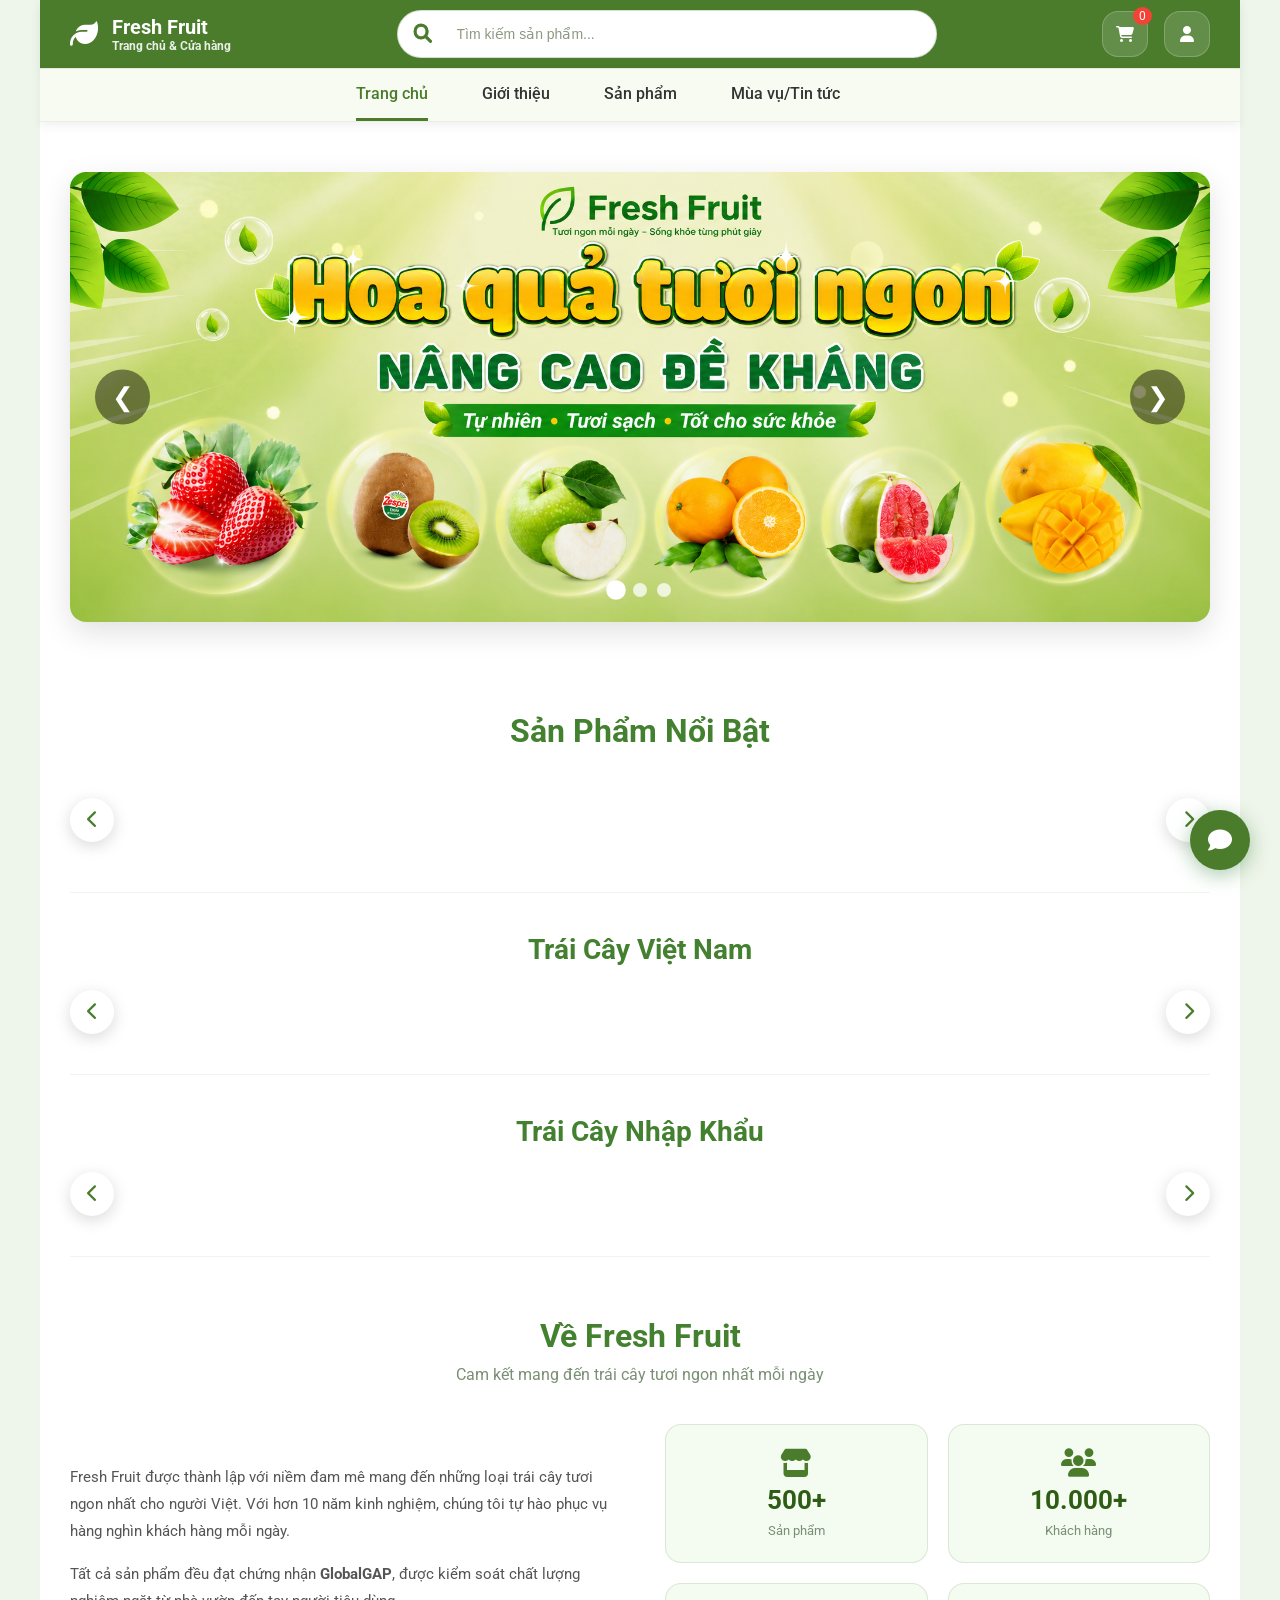
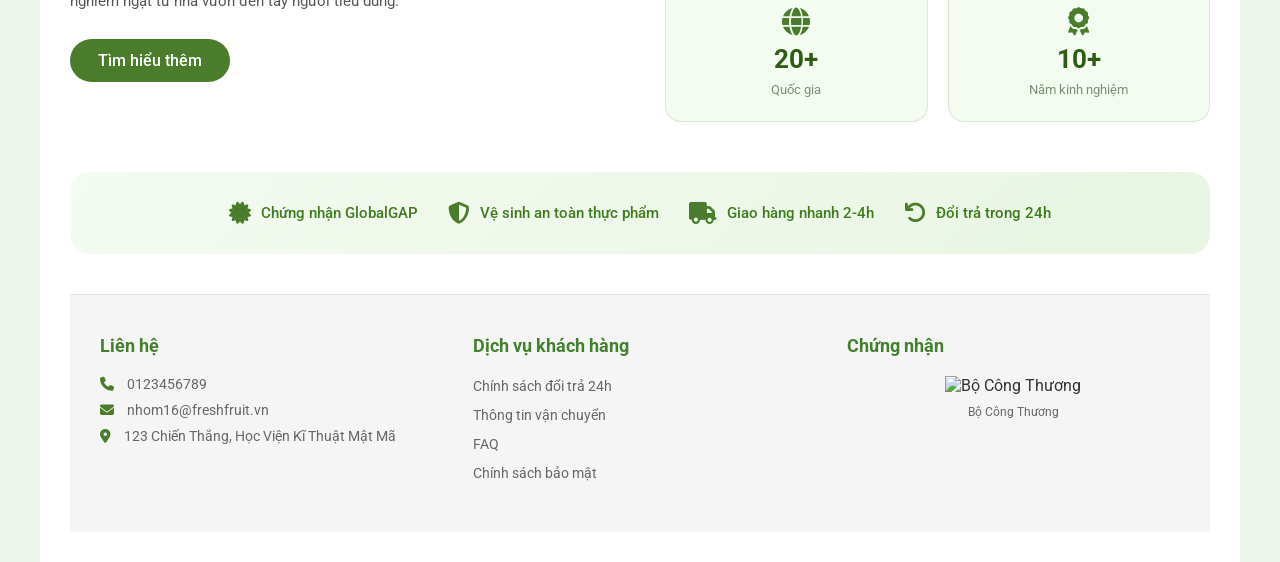
==== trai_cay/src/main/resources/static/index.html @ 94a649d2 "nhom 16" ====
<!DOCTYPE html>
<html lang="vi">
<head>
    <meta charset="UTF-8">
    <meta name="viewport" content="width=device-width, initial-scale=1.0">
    <title>Fresh Fruit - Trái Cây Tươi Ngon</title>
    <link rel="stylesheet" href="style.css">
    <link href="https://fonts.googleapis.com/css2?family=Roboto:wght@300;400;500;700&display=swap" rel="stylesheet">
    <link rel="stylesheet" href="https://cdnjs.cloudflare.com/ajax/libs/font-awesome/6.4.0/css/all.min.css">
</head>
<body>
<div class="container">
    <!-- Header -->

    <div class="header-wrapper">
        <header class="header">
            <div class="header-left">
                <div class="logo">
                    <i class="fas fa-leaf"></i>
                    <div class="logo-text">
                        <span>Fresh Fruit</span>
                        <small>Trang chủ & Cửa hàng</small>
                    </div>
                </div>
            </div>
            <div class="header-center">
                <form class="search-bar" action="#" onsubmit="event.preventDefault()">
                    <i class="fas fa-search outline-icon search-icon"></i>
                    <input id="home-search-input" type="text" placeholder="Tìm kiếm sản phẩm..." oninput="searchProducts(this.value)">
                </form>
            </div>
            <div class="header-right">
                <div class="icon-button cart-icon" onclick="navigateTo('cart')">
                    <i class="fas fa-shopping-cart"></i>
                    <span class="badge" id="cart-badge">0</span>
                </div>

                <div class="icon-button user-icon" id="user-avatar-btn" onclick="handleUserIconClick()">
                    <i class="fa fa-user" id="user-icon-default"></i>
                    <img id="user-avatar-img" src="" alt="Avatar" style="display:none; width:100%; height:100%; object-fit:cover; border-radius:16px;">
                </div>
            </div>
        </header>

        <!-- Navigation -->
        <nav class="navigation">
            <ul>
                <li><a href="#" class="nav-link active" data-page="home">Trang chủ</a></li>
                <li><a href="#" class="nav-link" data-page="about">Giới thiệu</a></li>
                <li><a href="#" class="nav-link" data-page="products">Sản phẩm</a></li>
                <li><a href="#" class="nav-link" data-page="news">Mùa vụ/Tin tức</a></li>
                <li><a href="#" class="nav-link" id="profile-link" data-page="profile" style="display: none;">Hồ sơ</a></li>
                <li id="checkout-nav-item" style="display: none;">
                    <a href="#" class="nav-link" data-page="checkout">Thanh toán</a>
                </li>
            </ul>
        </nav>
    </div>
    

    <!-- Main Content -->
    <main class="main-content">
        <!-- Home Page -->
        <!-- Banner Slider -->
<section id="home" class="page-section active">
    <section class="banner-slider">
        <div class="slider-container">
            
            <div class="slides-wrapper">
                <div class="slide active">
                    <img src="assets/images/banner1.png" alt="Banner 1">
                </div>
                <div class="slide">
                    <img src="assets/images/banner2.png" alt="Banner 2">
                </div>
                <div class="slide">
                    <img src="assets/images/banner3.png" alt="Banner 3">
                </div>
            </div>

            <!-- Nút điều hướng -->
            <button class="prev-btn" onclick="changeSlide(-1)">&#10094;</button>
            <button class="next-btn" onclick="changeSlide(1)">&#10095;</button>

            <!-- Dots -->
            <div class="dots-container">
                <span class="dot active" onclick="currentSlide(0)"></span>
                <span class="dot" onclick="currentSlide(1)"></span>
                <span class="dot" onclick="currentSlide(2)"></span> 
            </div>
        </div>

    </section>
    <div class="featured-products">
        <div class="featured-header-row">
            <div class="featured-title">
                <h2>Sản Phẩm Nổi Bật</h2>
            </div>
        </div>

        <!-- Wrapper bọc cả nút + grid -->
        <div class="featured-slider-outer">
            <button class="featured-nav-btn" id="featured-prev" onclick="slideFeatured(-1)">
                <i class="fas fa-chevron-left"></i>
            </button>

            <div class="featured-slider-wrapper">
                <div class="product-grid" id="home-product-grid"></div>
            </div>

            <button class="featured-nav-btn" id="featured-next" onclick="slideFeatured(1)">
                <i class="fas fa-chevron-right"></i>
            </button>
        </div>
    </div>

        <!-- ===== TRÁI CÂY VIỆT NAM ===== -->
        <div class="home-category-section">
            <div class="category-header">
                <h2>Trái Cây Việt Nam</h2>
            </div>
            <div class="featured-slider-outer">
                <button class="featured-nav-btn" onclick="slideCategory('vn', -1)">
                    <i class="fas fa-chevron-left"></i>
                </button>
                <div class="featured-slider-wrapper">
                    <div class="product-grid" id="vn-product-grid"></div>
                </div>
                <button class="featured-nav-btn" onclick="slideCategory('vn', 1)">
                    <i class="fas fa-chevron-right"></i>
                </button>
            </div>
        </div>

        <!-- ===== TRÁI CÂY NƯỚC NGOÀI ===== -->
        <div class="home-category-section">
            <div class="category-header">
                <h2>Trái Cây Nhập Khẩu</h2>
            </div>
            <div class="featured-slider-outer">
                <button class="featured-nav-btn" onclick="slideCategory('foreign', -1)">
                    <i class="fas fa-chevron-left"></i>
                </button>
                <div class="featured-slider-wrapper">
                    <div class="product-grid" id="foreign-product-grid"></div>
                </div>
                <button class="featured-nav-btn" onclick="slideCategory('foreign', 1)">
                    <i class="fas fa-chevron-right"></i>
                </button>
            </div>
        </div>

        <!-- ===== GIỚI THIỆU FRESH FRUIT ===== -->
        <div class="home-intro-section">
            <div class="home-intro-header">
                <h2>Về Fresh Fruit</h2>
                <p class="home-intro-sub">Cam kết mang đến trái cây tươi ngon nhất mỗi ngày</p>
            </div>
            <div class="home-intro-grid">
                <div class="home-intro-text">
                    <p>Fresh Fruit được thành lập với niềm đam mê mang đến những loại trái cây tươi ngon nhất cho người Việt. Với hơn 10 năm kinh nghiệm, chúng tôi tự hào phục vụ hàng nghìn khách hàng mỗi ngày.</p>
                    <p>Tất cả sản phẩm đều đạt chứng nhận <strong>GlobalGAP</strong>, được kiểm soát chất lượng nghiêm ngặt từ nhà vườn đến tay người tiêu dùng.</p>
                    <a href="#" onclick="navigateTo('about')" class="btn-intro-more">Tìm hiểu thêm</a>
                </div>
                <div class="home-intro-stats">
                    <div class="stat-card">
                        <i class="fas fa-store"></i>
                        <span class="stat-number">500+</span>
                        <span class="stat-label">Sản phẩm</span>
                    </div>
                    <div class="stat-card">
                        <i class="fas fa-users"></i>
                        <span class="stat-number">10.000+</span>
                        <span class="stat-label">Khách hàng</span>
                    </div>
                    <div class="stat-card">
                        <i class="fas fa-globe"></i>
                        <span class="stat-number">20+</span>
                        <span class="stat-label">Quốc gia</span>
                    </div>
                    <div class="stat-card">
                        <i class="fas fa-award"></i>
                        <span class="stat-number">10+</span>
                        <span class="stat-label">Năm kinh nghiệm</span>
                    </div>
                </div>
            </div>
            <div class="home-awards">
                <div class="award-item">
                    <i class="fas fa-certificate"></i>
                    <span>Chứng nhận GlobalGAP</span>
                </div>
                <div class="award-item">
                    <i class="fas fa-shield-alt"></i>
                    <span>Vệ sinh an toàn thực phẩm</span>
                </div>
                <div class="award-item">
                    <i class="fas fa-truck"></i>
                    <span>Giao hàng nhanh 2-4h</span>
                </div>
                <div class="award-item">
                    <i class="fas fa-undo"></i>
                    <span>Đổi trả trong 24h</span>
                </div>
            </div>
        </div>
        </section>
        <!-- About Page -->
        <section id="about" class="page-section">
            <div class="about-section">
                <h1>Giới Thiệu</h1>

                <div class="story-section">
                    <div class="story-content">
                        <h2>Câu Chuyện Của Chúng Tôi</h2>
                        <p>Fresh Fruit được thành lập với niềm đam mê mang đến những loại trái cây tươi ngon nhất cho người Việt. Chúng tôi làm việc trực tiếp với các nhà vườn uy tín, đảm bảo mỗi quả trái cây đến tay bạn đều tươi mới và an toàn.</p>
                        <p>Với hơn 10 năm kinh nghiệm trong ngành, chúng tôi tự hào phục vụ hàng nghìn khách hàng mỗi ngày, mang lại sự hài lòng và tin tưởng tuyệt đối.</p>
                        <p>Không chỉ chú trọng đến chất lượng sản phẩm, Fresh Fruit còn luôn đặt sức khỏe và trải nghiệm của khách hàng lên hàng đầu. Từ khâu tuyển chọn, bảo quản đến giao hàng, mọi quy trình đều được kiểm soát nghiêm ngặt nhằm giữ trọn hương vị tự nhiên và độ tươi ngon của trái cây.</p>
                        <p>Chúng tôi cung cấp đa dạng các loại trái cây nội địa và nhập khẩu cao cấp như táo, nho, cherry, kiwi, cam, xoài, thanh long… đáp ứng nhu cầu dinh dưỡng cho mọi gia đình. Với phương châm “Tươi mỗi ngày – Sạch mỗi bữa”, Fresh Fruit mong muốn trở thành người bạn đồng hành đáng tin cậy trong hành trình chăm sóc sức khỏe của bạn và gia đình.</p>
                        <p>Sự hài lòng của khách hàng chính là động lực để Fresh Fruit không ngừng phát triển, cải thiện dịch vụ và mang đến những sản phẩm tốt nhất mỗi ngày.</p>
                    </div>
                    <div class="story-image">
                        <img src="https://vntraveller.com/wp-content/uploads/2020/04/vuon-trai-cay-long-khanh-31.jpg" alt="Vườn trái cây">
                    </div>
                </div>

                <div class="origin-section">
                    <h2>Nguồn Gốc Sản Phẩm</h2>
                    <p>Tất cả sản phẩm của Fresh Fruit đều được nhập khẩu từ các quốc gia có tiêu chuẩn cao và đạt chứng nhận GlobalGAP.</p>
                    <div class="certification">
                        <img src="https://gglobal.vn/wp-content/uploads/2024/01/Global-gap-logo.png" alt="GlobalGAP">
                    </div>
                    <div class="process-images">
                        <div class="process-item">
                            <img src="https://cdn.media.dulich24.com.vn/diemden/dong-nai-7496/0d0a3ef6-3708-4421-8e15-e832a959aa4c-2.PNG" alt="Thu hoạch">
                            <p>Thu hoạch</p>
                        </div>
                        <div class="process-item">
                            <img src="https://kmr.com.vn/mau-giay-du-dieu-kien-vs-an-toan-thuc-pham.jpg" alt="Kiểm tra">
                            <p>Kiểm tra chất lượng</p>
                        </div>
                        <div class="process-item">
                            <img src="https://trustfriend.com.vn/Uploads/2160/images/3(5).png" alt="Vận chuyển">
                            <p>Vận chuyển</p>
                        </div>
                    </div>
                </div>

                <div class="values-section">
                    <h2>Giá Trị Cốt Lõi</h2>
                    <div class="values-grid">
                        <div class="value-card">
                            <i class="fas fa-seedling"></i>
                            <h3>Tươi</h3>
                            <p>Tươi mới mỗi ngày</p>
                        </div>
                        <div class="value-card">
                            <i class="fas fa-shield-alt"></i>
                            <h3>Sạch</h3>
                            <p>An toàn tuyệt đối</p>
                        </div>
                        <div class="value-card">
                            <i class="fas fa-heart"></i>
                            <h3>Tận Tâm</h3>
                            <p>Phục vụ chu đáo</p>
                        </div>
                    </div>
                </div>
            </div>
        </section>

        <!-- Products Page -->
        <section id="products" class="page-section">
            <div class="featured-products">
                <h2>Sản Phẩm Nổi Bật</h2>
                <div class="products-container">
                    <div class="filter-sidebar">
                        <h3>Bộ Lọc</h3>
                        <div class="filter-group">
                            <h4>Khu Vực</h4>
                            <label>
                                <input type="checkbox" name="region" value="Việt Nam" onchange="filterProducts()"> Việt Nam
                            </label>
                            <br>
                            <label>
                                <input type="checkbox" name="region" value="Trái cây nhập khẩu" onchange="filterProducts()"> Trái cây nhập khẩu
                            </label>
                            <br>
                            <label>
                                <input type="checkbox" name="region" value="Châu Á" onchange="filterProducts()"> Châu Á
                            </label>
                            <br>
                            <label>
                                <input type="checkbox" name="region" value="Châu Phi" onchange="filterProducts()"> Châu Phi
                            </label>
                            <br>
                            <label>
                                <input type="checkbox" name="region" value="Châu Mỹ" onchange="filterProducts()"> Châu Mỹ
                            </label>
                        </div>
                        <div class="filter-group">
                            <h4>Danh Mục</h4>
                            <label>
                                <input type="checkbox" name="category" value="Táo" onchange="filterProducts()"> Táo
                            </label>
                            <br>
                            <label>
                                <input type="checkbox" name="category" value="Quả mọng" onchange="filterProducts()"> Quả mọng
                            </label>
                            <br>
                            <label>
                                <input type="checkbox" name="category" value="Xoài" onchange="filterProducts()"> Xoài
                            </label>
                            <br>
                            <label>
                                <input type="checkbox" name="category" value="Nho" onchange="filterProducts()"> Nho
                            </label>
                            <br>
                            <label>
                                <input type="checkbox" name="category" value="Khác" onchange="filterProducts()"> Khác
                            </label>
                        </div>
                        <button class="btn-filter-reset" onclick="resetFilters()">Đặt lại bộ lọc</button>
                    </div>
                    <div class="product-grid" id="product-list-container">
                    </div>
                </div>
            </div>
        </section>

        <!-- News Page -->
        <section id="news" class="page-section">
            <div class="news-section">
                <h1>Mùa Vụ / Tin Tức</h1>
                <div class="news-container">
                    <div class="news-list">
                        <div class="news-item">
                            <img src="https://giadinh.mediacdn.vn/296230595582509056/2023/2/17/dau-tay-2-1123-1676596122814-1676596122942889610366.jpg" alt="News 1">
                            <div class="news-content">
                                <h3>Cách chọn dâu tây tươi ngon</h3>
                                <p>Hướng dẫn chi tiết cách chọn dâu tây tươi ngon, bảo quản đúng cách để giữ được hương vị...</p>
                                <span class="news-date">15/05/2026</span>
                            </div>
                        </div>
                        <div class="news-item">
                            <img src="https://ncppb.com/wp-content/uploads/2022/11/noi-ly-tuong-de-trong-dau-tay-thuy-canh.png" alt="News 2">
                            <div class="news-content">
                                <h3>Khuyến mãi mùa dâu tây</h3>
                                <p>Ưu đãi đặc biệt cho mùa dâu tây Hàn Quốc, giảm giá 20% cho đơn hàng trên 500k...</p>
                                <span class="news-date">10/05/2026</span>
                            </div>
                        </div>
                        <div class="news-item">
                            <img src="https://kenh14cdn.com/203336854389633024/2022/9/25/photo-1-1664123989257323770347.jpg" alt="News 3">
                            <div class="news-content">
                                <h3>Câu chuyện nhà vườn Đà Lạt</h3>
                                <p>Gặp gỡ những người nông dân tâm huyết, mang đến những sản phẩm chất lượng nhất...</p>
                                <span class="news-date">05/05/2026</span>
                            </div>
                        </div>
                    </div>
                    <div class="news-sidebar">
                        <h3>Danh Mục Tin Tức</h3>
                        <ul>
                            <li><a href="https://memart.vn/tin-tuc/blog3/cach-chon-hoa-qua-tuoi-ngon-vi-cb.html">Cẩm nang chọn quả</a></li>
                            <li><a href="#">Tin khuyến mãi</a></li>
                            <li><a href="#">Câu chuyện nhà vườn</a></li>
                            <li><a href="https://viendinhduong.vn/vi/article/tin-tuc/67e7e2fed932331be114a09d">Sức khỏe & dinh dưỡng</a></li>
                        </ul>
                    </div>
                </div>
            </div>
        </section>

        <!-- Cart Page -->
        <section id="cart" class="page-section">
            <div class="cart-section">
                <h1>Giỏ Hàng Của Bạn</h1>
                <div class="cart-container">
                    <div class="cart-table">
                        <table>
                            <thead>
                            <tr>
                                <th>Sản phẩm</th>
                                <th>Giá</th>
                                <th>Số lượng</th>
                                <th>Thành tiền</th>
                                <th></th>
                            </tr>
                            </thead>
                            <tbody id="cart-items">
                            <tr>
                                <td colspan="5" class="empty-cart">Giỏ hàng trống</td>
                            </tr>
                            </tbody>
                        </table>
                    </div>
                    <div class="cart-summary">
                        <h3>Tổng quan đơn hàng</h3>
                        <div class="summary-item">
                            <label>Mã giảm giá:</label>
                            <div class="coupon-input">
                                <input type="text" placeholder="Nhập mã giảm giá">
                                <button class="btn-apply">Áp dụng</button>
                            </div>
                        </div>
                        <div class="summary-item">
                            <label>Tạm tính:</label>
                            <span id="subtotal">0đ</span>
                        </div>
                        <div class="summary-item">
                            <label>Phí vận chuyển:</label>
                            <span>Miễn phí</span>
                        </div>
                        <div class="summary-item total">
                            <label>Tổng cộng:</label>
                            <span id="total">0đ</span>
                        </div>
                        <button class="btn-checkout" onclick="navigateTo('checkout')">Tiến hành thanh toán</button>
                    </div>
                </div>
            </div>
        </section>

        <!-- Checkout Page -->
        <section id="checkout" class="page-section">
            <div class="checkout-section">
                <h1>Thanh Toán</h1>
                <div class="checkout-container">
                    <div class="checkout-form">
                        <h3>Thông tin giao hàng</h3>
                        <form id="order-form">
                            <div class="form-group">
                                <label>Họ tên:</label>
                                <input type="text" id="fullname" required>
                            </div>
                            <div class="form-group">
                                <label>Số điện thoại:</label>
                                <input type="tel" id="phone" required>
                            </div>
                            <div class="form-group">
                                <label>Địa chỉ:</label>
                                <input type="text" id="address" required>
                            </div>
                            <div class="form-group">
                                <label>Ghi chú:</label>
                                <textarea id="notes" rows="3"></textarea>
                            </div>
                        </form>
                    </div>
                    <div class="checkout-summary">
                        <h3>Đơn hàng của bạn</h3>
                        <div class="order-items" id="checkout-items">
                            <p class="empty-cart">Không có sản phẩm</p>
                        </div>
                        <div class="summary-item">
                            <label>Tạm tính:</label>
                            <span id="checkout-subtotal">0đ</span>
                        </div>
                        <div class="summary-item">
                            <label>Phí vận chuyển:</label>
                            <span>Miễn phí</span>
                        </div>
                        <div class="summary-item total">
                            <label>Tổng cộng:</label>
                            <span id="checkout-total">0đ</span>
                        </div>
                        <div class="payment-method">
                            <h4>Phương thức thanh toán:</h4>
                            <label>
                                <input type="radio" name="payment" value="transfer" checked>
                                Chuyển khoản
                            </label>
                            <label>
                                <input type="radio" name="payment" value="cod">
                                COD (Thanh toán khi nhận hàng)
                            </label>
                            <label>
                                <input type="radio" name="payment" value="ewallet">
                                Ví điện tử
                            </label>
                        </div>
                        <button class="btn-order" onclick="placeOrder()">Đặt hàng ngay</button>
                    </div>
                </div>
            </div>
        </section>

        <!-- Product Details Page -->
        <section id="product-detail" class="page-section">
            <div class="product-detail-section">
                <h1 id="detail-title">Chi Tiết Sản Phẩm</h1>
                <div class="product-detail-container">
                    <div class="product-detail-image">
                        <img id="detail-image" src="" alt="Product">
                    </div>
                    <div class="product-detail-info">
                        <h2 id="detail-name"></h2>
                        <div class="detail-meta">
                            <span id="detail-category" class="badge-category"></span>
                            <span id="detail-rating" class="rating">⭐ 4.5/5 (120 đánh giá)</span>
                        </div>
                        <div class="detail-price">
                            <span id="detail-price" class="price"></span>
                            <span id="detail-old-price" class="old-price"></span>
                        </div>
                        <div class="detail-description">
                            <h3>Mô tả</h3>
                            <p id="detail-desc"></p>
                        </div>
                        <div class="detail-info-box">
                            <div class="info-item">
                                <label>Xuất xứ:</label>
                                <span id="detail-origin"></span>
                            </div>
                            <div class="info-item">
                                <label>Tồn kho:</label>
                                <span id="detail-stock"></span>
                            </div>
                        </div>
                        <div class="detail-actions">
                            <div class="quantity-control">
                                <button onclick="changeDetailQuantity(-1)">-</button>
                                <input type="number" id="detail-quantity" value="1" min="1">
                                <button onclick="changeDetailQuantity(1)">+</button>
                            </div>
                            <button class="btn-primary" onclick="addDetailToCart()">Thêm vào giỏ</button>
                            <button class="btn-secondary" onclick="buyDetailNow()">Mua ngay</button>
                        </div>
                    </div>
                </div>
            </div>
        </section>

        <!-- Order Confirmation Page -->
        <section id="order-confirmation" class="page-section">
            <div class="confirmation-section">
                <div class="confirmation-container">
                    <div class="confirmation-icon">
                        <i class="fas fa-check-circle"></i>
                    </div>
                    <h1>Đơn Hàng Được Xác Nhận</h1>
                    <p class="confirmation-message">Cảm ơn bạn đã đặt hàng!</p>
                    
                    <div class="order-info">
                        <div class="info-box">
                            <h3>Mã đơn hàng</h3>
                            <p id="confirm-order-id">#ORD-2026-001</p>
                        </div>
                        <div class="info-box">
                            <h3>Tổng tiền</h3>
                            <p id="confirm-total">0đ</p>
                        </div>
                        <div class="info-box">
                            <h3>Phương thức thanh toán</h3>
                            <p id="confirm-payment">COD</p>
                        </div>
                    </div>

                    <div class="delivery-info">
                        <h3>Thông tin giao hàng</h3>
                        <div class="delivery-details">
                            <p><strong>Họ tên:</strong> <span id="confirm-name"></span></p>
                            <p><strong>Số điện thoại:</strong> <span id="confirm-phone"></span></p>
                            <p><strong>Địa chỉ:</strong> <span id="confirm-address"></span></p>
                        </div>
                    </div>

                    <div class="confirmation-actions">
                        <button class="btn-primary" onclick="navigateTo('home')">Tiếp tục mua sắm</button>
                        <button class="btn-secondary" onclick="navigateTo('profile')">Xem đơn hàng</button>
                    </div>
                </div>
            </div>
        </section>



        <!-- Login Page -->
        <section id="login" class="page-section">
            <div class="auth-section">
                <div class="auth-container">
                    <div class="auth-form">
                        <h2>Đăng Nhập</h2>
                        <form id="login-form">
                            <div class="form-group">
                                <label>Tên đăng nhập:</label>
                                <input type="text" id="login-username" required>
                            </div>
                            <div class="form-group">
                                <label>Mật khẩu:</label>
                                <input type="password" id="login-password" required>
                            </div>
                            <button type="submit" class="btn-primary">Đăng nhập</button>
                        </form>
                        <p class="auth-switch">Chưa có tài khoản? <a href="#" onclick="navigateTo('register')">Đăng ký ngay</a></p>
                    </div>
                </div>
            </div>
        </section>

        <!-- Register Page -->
        <section id="register" class="page-section">
            <div class="auth-section">
                <div class="auth-container">
                    <div class="auth-form">
                        <h2>Đăng Ký</h2>
                        <form id="register-form">
                            <div class="form-group">
                                <label>Tên đăng nhập:</label>
                                <input type="text" id="register-username" required>
                            </div>
                            <div class="form-group">
                                <label>Mật khẩu:</label>
                                <input type="password" id="register-password" required>
                            </div>
                            <div class="form-group">
                                <label>Họ tên:</label>
                                <input type="text" id="register-fullname" required>
                            </div>
                            <div class="form-group">
                                <label>Email:</label>
                                <input type="email" id="register-email" required>
                            </div>
                            <div class="form-group">
                                <label>Số điện thoại:</label>
                                <input type="tel" id="register-phone" required>
                            </div>
                            <div class="form-group">
                                <label>Địa chỉ:</label>
                                <input type="text" id="register-address" required>
                            </div>
                            <button type="submit" class="btn-primary">Đăng ký</button>
                        </form>
                        <p class="auth-switch">Đã có tài khoản? <a href="#" onclick="navigateTo('login')">Đăng nhập ngay</a></p>
                    </div>
                </div>
            </div>
        </section>

        <!-- Profile Page -->

        <section id="profile" class="page-section">
            <div class="profile-layout">
                <!-- Sidebar -->
                <aside class="profile-sidebar">
                    <div class="user-brief">
                        <div class="avatar-wrapper" style="position:relative; display:inline-block;">
                            <img src="assets/images/default-avatar.png" id="user-avatar" alt="Avatar">
                            <label for="avatar-upload" class="avatar-edit-btn" title="Đổi ảnh">
                                <i class="fas fa-camera"></i>
                            </label>
                            <input type="file" id="avatar-upload" accept="image/*" style="display:none" onchange="handleAvatarChange(event)">
                        </div>
                        <h3 id="display-fullname">Người dùng</h3>
                    </div>

                    <nav class="profile-nav">
                        <a href="javascript:void(0)" class="nav-item active" onclick="showTab('info')">
                            <i class="far fa-user"></i> Thông tin cá nhân
                        </a>
                        <a href="javascript:void(0)" class="nav-item" onclick="showTab('orders')">
                            <i class="far fa-clipboard"></i> Đơn hàng của tôi
                        </a>
                        <a href="javascript:void(0)" class="nav-item" onclick="showTab('address')">
                            <i class="fas fa-map-marker-alt"></i> Sổ địa chỉ
                        </a>
                        <a href="javascript:void(0)" class="nav-item" onclick="showTab('coupon')">
                            <i class="fas fa-ticket-alt"></i> Mã giảm giá
                        </a>
                    </nav>

                    <!-- Đăng xuất ở cuối -->
                    <div class="sidebar-logout">
                        <button class="btn-logout-profile" onclick="logout()">
                            <i class="fas fa-sign-out-alt"></i> Đăng xuất
                        </button>
                    </div>
                </aside>

                <!-- Nội dung bên phải -->
                <div class="profile-main-content">

                    <!-- Tab Thông tin cá nhân -->
                    <div id="tab-info" class="tab-content active">
                        <h2>Thông tin cá nhân</h2>
                        <form id="profile-form" class="styled-form" onsubmit="handleProfileUpdate(event)">
                            <div class="form-row">
                                <div class="form-group">
                                    <label>Họ tên</label>
                                    <input type="text" id="profile-fullname" placeholder="Nhập họ tên">
                                </div>
                                <div class="form-group">
                                    <label>Email</label>
                                    <input type="email" id="profile-email" disabled>
                                </div>
                            </div>
                            <div class="form-row">
                                <div class="form-group">
                                    <label>Số điện thoại</label>
                                    <input type="tel" id="profile-phone" placeholder="Nhập số điện thoại">
                                </div>
                                <div class="form-group">
                                    <label>Địa chỉ</label>
                                    <input type="text" id="profile-address" placeholder="Nhập địa chỉ">
                                </div>
                            </div>
                            <button type="submit" class="btn-save">
                                <i class="fas fa-save"></i> Lưu thay đổi
                            </button>
                        </form>
                    </div>

                    <!-- Tab Đơn hàng -->
                    <div id="tab-orders" class="tab-content">
                        <h2>Lịch sử đơn hàng</h2>
                        <div class="order-filter-tabs">
                            <span class="f-tab active" onclick="filterOrderTab(this, 'all')">Tất cả</span>
                            <span class="f-tab" onclick="filterOrderTab(this, 'shipping')">Đang giao</span>
                            <span class="f-tab" onclick="filterOrderTab(this, 'done')">Hoàn thành</span>
                        </div>
                        <div id="order-history">
                            <div class="empty-data-msg">
                                <i class="fas fa-box-open"></i>
                                <p>Chưa có đơn hàng nào</p>
                            </div>
                        </div>
                    </div>

                    <!-- Tab Sổ địa chỉ -->
                    <div id="tab-address" class="tab-content">
                        <h2>Sổ địa chỉ</h2>
                        <div class="empty-data-msg">
                            <i class="fas fa-map-marker-alt"></i>
                            <p>Chưa có địa chỉ nào</p>
                        </div>
                    </div>

                    <!-- Tab Mã giảm giá -->
                    <div id="tab-coupon" class="tab-content">
                        <h2>Mã giảm giá</h2>
                        <div class="empty-data-msg">
                            <i class="fas fa-ticket-alt"></i>
                            <p>Chưa có mã giảm giá nào</p>
                        </div>
                    </div>
                </div>
            </div>
        </section>

    <!-- Footer -->
    <footer class="footer">
        <div class="footer-column">
            <h3>Liên hệ</h3>
            <p><i class="fas fa-phone"></i> 0123456789</p>
            <p><i class="fas fa-envelope"></i> nhom16@freshfruit.vn</p>
            <p><i class="fas fa-map-marker-alt"></i> 123 Chiến Thắng, Học Viện Kĩ Thuật Mật Mã</p>
        </div>
        <div class="footer-column">
            <h3>Dịch vụ khách hàng</h3>
            <ul>
                <li><a href="#">Chính sách đổi trả 24h</a></li>
                <li><a href="#">Thông tin vận chuyển</a></li>
                <li><a href="#">FAQ</a></li>
                <li><a href="#">Chính sách bảo mật</a></li>
            </ul>
        </div>
        <div class="footer-column">
            <h3>Chứng nhận</h3>
            <div class="certification-logo">
                <img src="https://dangkywebvoibocongthuong.com/wp-content/uploads/2021/11/logo-da-thong-bao-bo-cong-thuong.png" alt="Bộ Công Thương">
                <p>Bộ Công Thương</p>
            </div>
        </div>
    </footer>

    <!-- FAB Chat Button -->
    <div class="fab-chat">
        <i class="fas fa-comment"></i>
    </div>

    <!-- Popup Notification -->
    <div class="popup-notification" id="popup-notification">
        <button class="popup-close" onclick="closePopup()"><i class="fas fa-times"></i></button>
        <div class="popup-content">
            <img src="https://img5.thuthuatphanmem.vn/uploads/2021/07/09/anh-qua-dau-tay-do_022006130.jpg" alt="Dâu tây">
            <div class="popup-text">
                <p>Khách vừa mua: Mai T. tại Hà Nội vừa mua Dâu tây Hàn Quốc - 2kg. Đã xác nhận.</p>
            </div>
        </div>
    </div>

    <div class="quickbuy-modal" id="quickbuy-modal">
        <div class="quickbuy-overlay" onclick="closeQuickBuy()"></div>
        <div class="quickbuy-content">
            <button class="quickbuy-close" onclick="closeQuickBuy()"><i class="fas fa-times"></i></button>
            <div class="quickbuy-panel">
                <div class="quickbuy-image">
                    <img id="quickbuy-image" src="" alt="">
                </div>
                <div class="quickbuy-details">
                    <h3 id="quickbuy-name">Sản phẩm</h3>
                    <p id="quickbuy-tagline" class="quickbuy-tagline">Mô tả ngắn</p>
                    <div class="quickbuy-price-row">
                        <span class="quickbuy-price" id="quickbuy-price"></span>
                        <span class="quickbuy-old-price" id="quickbuy-old-price"></span>
                        <span class="quickbuy-discount" id="quickbuy-discount"></span>
                    </div>
                    <p id="quickbuy-description" class="quickbuy-description"></p>
                    <ul class="quickbuy-features">
                        <li id="quickbuy-origin"></li>
                        <li id="quickbuy-weight"></li>
                        <li id="quickbuy-category"></li>
                    </ul>
                    <div class="quickbuy-actions">
                        <div class="quantity-control quickbuy-quantity">
                            <button type="button" onclick="changeQuickBuyQuantity(-1)">-</button>
                            <input type="number" id="quickbuy-quantity" value="1" min="1">
                            <button type="button" onclick="changeQuickBuyQuantity(1)">+</button>
                        </div>
                        <button class="btn-primary quickbuy-add" onclick="quickBuyAddToCart()">Thêm vào giỏ</button>
                    </div>
                </div>
            </div>
        </div>
    </div>
    </main>
</div>
<script src="app.js"></script>

</body>
</html>
---- trai_cay/src/main/resources/static/style.css ----
* {
    margin: 0;
    padding: 0;
    box-sizing: border-box;
}

body {
    font-family: 'Roboto', sans-serif;
    background-color: #eef5ea;
    color: #333;
}

.container {
    max-width: 1200px;
    margin: 0 auto;
    background-color: #fff;
    min-height: 100vh;
}

.header-wrapper {
    position: sticky;
    top: 0;
    z-index: 999;
    background-color: #fff;
}

.header {
    background-color: #4A7C2C;
    padding: 10px 30px;
    display: flex;
    justify-content: space-between;
    align-items: center;
    color: white;
    position: relative;
    box-shadow: 0 4px 10px rgba(0, 0, 0, 0.08);
}

.header-left .logo {
    display: flex;
    align-items: center;
    gap: 14px;
    font-weight: bold;
}

.header-left .logo i {
    font-size: 28px;
}

.logo-text span {
    display: block;
    font-size: 20px;
}

.logo-text small {
    display: block;
    font-size: 12px;
    color: rgba(255,255,255,0.87);
}

.header-center {
    flex: 1;
    max-width: 540px;
    margin: 0 30px;
}

.search-bar {
    position: relative;
    display: flex;
    align-items: center;
    background-color: #fff;
    border: 1px solid rgba(74,124,44,0.24);
    border-radius: 30px;
    padding: 0 15px;
    max-width: 560px;
    height: 48px;
}

.search-bar input {
    width: 100%;
    padding: 12px 16px 12px 44px;
    border: none;
    outline: none;
    font-size: 14px;
    background-color: transparent;
    color: #333;
}

.search-bar input::placeholder {
    color: #8b9a81;
}

.search-bar .search-icon {
    position: absolute;
    left: 16px;
    font-size: 18px;
    color: #4A7C2C;
}

.header-right {
    display: flex;
    gap: 16px;
}

.icon-button {
    display: flex;
    align-items: center;
    justify-content: center;
    width: 46px;
    height: 46px;
    border-radius: 16px;
    background: rgba(255,255,255,0.14);
    border: 1px solid rgba(255,255,255,0.2);
    cursor: pointer;
    color: white;
}

.icon-button:hover {
    opacity: 0.92;
}

.outline-icon {
    color: transparent;
    -webkit-text-stroke: 1px currentColor;
}

.icon-button {
    position: relative;
    display: inline-flex;
    align-items: center;
    justify-content: center;
}
.icon-button.user-icon {
    padding: 0;
    overflow: hidden; /* Ẩn phần thừa của ảnh khi ảnh bị bo góc */
}
.icon-button.user-icon img {
    width: 100%;        /* Chiều rộng tự động phủ kín 46px của nút cha */
    height: 100%;       /* Chiều cao tự động phủ kín 46px của nút cha */
    object-fit: cover;  /* Giữ đúng tỷ lệ ảnh, tự động cắt viền nếu ảnh gốc không vuông */
    border-radius: 16px;/* Bo góc trùng khớp 16px với nút cha .icon-button */
    display: block;
}
.badge {
   position: absolute;
    top: -5px;      /* Điều chỉnh lên xuống cho vừa mắt */
    right: -5px;    /* Điều chỉnh trái phải cho vừa mắt */
    background-color: #f44336;
    color: white;
    font-size: 12px;
    padding: 2px 6px;
    border-radius: 50%;
    min-width: 18px;
    text-align: center;
    z-index: 10;
}

/* Navigation */
.navigation {
    position: sticky;
    top: 86px;
    z-index: 998;
    background-color: #f7fbf2;
    border-top: 1px solid rgba(74,124,44,0.12);
    border-bottom: 1px solid rgba(0,0,0,0.05);
    padding: 0 30px;
    box-shadow: 0 4px 10px rgba(0, 0, 0, 0.06);
}

.navigation ul {
    display: flex;
    list-style: none;
    justify-content: center;
    gap: 24px;
    align-items: center;
    position: relative;
}

.navigation ul li {
    position: relative;
}

.navigation ul li a {
    display: flex;
    align-items: center;
    gap: 6px;
    padding: 16px 0;
    text-decoration: none;
    color: #333;
    font-weight: 500;
    transition: color 0.3s;
    border-bottom: 3px solid transparent;
}

.navigation ul li a:hover,
.navigation ul li a.active {
    color: #4A7C2C;
    border-bottom-color: #4A7C2C;
}

.nav-item.dropdown:hover .dropdown-menu {
    display: block;
}

.dropdown-menu {
    display: none;
    position: absolute;
    top: 100%;
    left: 0;
    margin-top: 6px;
    min-width: 180px;
    background: white;
    border-radius: 16px;
    border: 1px solid rgba(74,124,44,0.16);
    box-shadow: 0 18px 40px rgba(0,0,0,0.08);
    overflow: hidden;
    z-index: 999;
}

.dropdown-menu li a {
    display: block;
    padding: 12px 16px;
    color: #333;
    font-size: 14px;
}

.dropdown-menu li a:hover {
    background: #f3f8ef;
}

.navigation ul {
    display: flex;
    list-style: none;
}

.navigation ul li {
    margin-right: 30px;
}

.navigation ul li a {
    display: block;
    padding: 15px 0;
    text-decoration: none;
    color: #333;
    font-weight: 500;
    transition: color 0.3s;
    border-bottom: 3px solid transparent;
}

.navigation ul li a:hover,
.navigation ul li a.active {
    color: #4A7C2C;
    border-bottom-color: #4A7C2C;
}

/* Main Content */
.main-content {
    padding: 30px;
    min-height: calc(100vh - 200px);
}

.page-section {
    display: none;
}

.page-section.active {
    display: block;
}

/* Hero Section */
/* ==================== BANNER SLIDER ==================== */
.banner-slider {
    width: 100%;
    max-width: 1200px;
    margin: 20px auto 40px auto;
}
    
.slider-container {
    position: relative;
    height: 450px;
    overflow: hidden;
    border-radius: 16px;
    box-shadow: 0 10px 30px rgba(0, 0, 0, 0.12);
}

.slides-wrapper {
    position: relative;
    width: 100%;
    height: 100%;
}

.slide {
    position: absolute;
    inset: 0;
    opacity: 0;
    transition: opacity 1s ease-in-out;
    z-index: 1;
}

.slide.active {
    opacity: 1;
    z-index: 2;
}

.slide img {
    width: 100%;
    height: 100%;
    object-fit: cover;
    display: block;
}

/* Nút Prev / Next */
.prev-btn, .next-btn {
    position: absolute;
    top: 50%;
    transform: translateY(-50%);
    background: rgba(0, 0, 0, 0.45);
    color: white;
    border: none;
    width: 55px;
    height: 55px;
    border-radius: 50%;
    font-size: 26px;
    cursor: pointer;
    z-index: 10;
    display: flex;
    align-items: center;
    justify-content: center;
    transition: all 0.3s;
}

.prev-btn:hover, .next-btn:hover {
    background: #4A7C2C;
    transform: translateY(-50%) scale(1.08);
}

.prev-btn { left: 25px; }
.next-btn { right: 25px; }

/* Dots */
.dots-container {
    position: absolute;
    bottom: 25px;
    left: 50%;
    transform: translateX(-50%);
    z-index: 10;
    display: flex;
    gap: 10px;
}

.dot {
    height: 14px;
    width: 14px;
    background: rgba(255, 255, 255, 0.75);
    border-radius: 50%;
    cursor: pointer;
    transition: all 0.3s;
}

.dot.active {
    background: #fff;
    transform: scale(1.4);
}

.btn-primary {
    background-color: #4A7C2C;
    color: white;
    border: none;
    padding: 15px 40px;
    font-size: 16px;
    border-radius: 25px;
    cursor: pointer;
    transition: background-color 0.3s;
}

.btn-primary:hover {
    background-color: #367018;
}

/* Featured Products */
.featured-products {
    padding: 50px 0;
}

.featured-products h2 {
    text-align: center;
    font-size: 32px;
    color: #43802F;
    margin-bottom: 24px;
}

.featured-header-row {
    display: flex;
    justify-content: space-between;
    align-items: center;
    margin-bottom: 20px;
}

.featured-layout {
    display: grid;
    grid-template-columns: 260px 1fr;
    gap: 30px;
    align-items: start;
}

.products-container {
    display: grid;
    grid-template-columns: 260px 1fr;
    gap: 30px;
    align-items: start;
}

.sidebar-filter,
.filter-sidebar {
    position: sticky;
    top: 140px;
    align-self: flex-start;
    max-height: calc(100vh - 160px);
    overflow-y: auto;
    overflow-x: hidden;
    background: linear-gradient(180deg, #ffffff 0%, #f4fbf1 100%);
    border: 1px solid rgba(74,124,44,0.18);
    border-radius: 24px;
    padding: 26px 22px;
    box-shadow: 0 24px 50px rgba(74,124,44,0.12);
}

.filter-sidebar h3 {
    font-size: 22px;
    color: #2f5c15;
    margin-bottom: 22px;
    letter-spacing: 0.5px;
}

.filter-group {
    margin-bottom: 24px;
}

.filter-group h4 {
    font-size: 15px;
    color: #3f7b1f;
    margin-bottom: 16px;
    text-transform: uppercase;
    letter-spacing: 0.8px;
}

.filter-group label {
    display: flex;
    align-items: center;
    gap: 12px;
    margin-bottom: 12px;
    color: #3e4f2d;
    font-size: 15px;
    cursor: pointer;
}

.filter-group input {
    width: 18px;
    height: 18px;
    accent-color: #4A7C2C;
}

.btn-filter-reset {
    display: block;
    width: 100%;
    padding: 12px 0;
    margin-top: 10px;
    background-color: #4A7C2C;
    color: #fff;
    border: none;
    border-radius: 12px;
    font-size: 15px;
    cursor: pointer;
    transition: background-color 0.25s ease;
}

.btn-filter-reset:hover {
    background-color: #356918;
}

.filter-card label {
    display: flex;
    align-items: center;
    gap: 10px;
    margin-bottom: 12px;
    color: #333;
    font-size: 14px;
}

.filter-card input {
    width: 18px;
    height: 18px;
    accent-color: #4A7C2C;
}

.price-row {
    display: flex;
    align-items: center;
    gap: 12px;
    padding: 0 15px 15px;
}

.price-old {
    color: #8b9a81;
    text-decoration: line-through;
    font-size: 14px;
}

.product-meta {
    display: flex;
    justify-content: space-between;
    gap: 12px;
    padding: 0 15px 15px;
    font-size: 13px;
    color: #6b6b6b;
}

.product-meta span {
    display: inline-block;
    white-space: nowrap;
    overflow: hidden;
    text-overflow: ellipsis;
}

.discount-badge {
    margin-left: auto;
    background-color: #daf0d0;
    color: #43802F;
    font-size: 12px;
    font-weight: 600;
    padding: 6px 10px;
    border-radius: 999px;
}

.product-grid {
    display: grid;
    grid-template-columns: repeat(auto-fill, minmax(250px, 1fr));
    gap: 30px;
}

.product-card {
    background-color: white;
    border-radius: 15px;
    overflow: hidden;
    box-shadow: 0 5px 15px rgba(0,0,0,0.1);
    transition: transform 0.3s, box-shadow 0.3s;
}

.product-card:hover {
    transform: translateY(-5px);
    box-shadow: 0 10px 25px rgba(0,0,0,0.15);
}

.product-card img {
    width: 100%;
    height: 200px;
    object-fit: cover;
}

.product-card h3 {
    padding: 15px 15px 5px;
    font-size: 18px;
    color: #333;
}

.product-card p {
    padding: 0 15px 12px;
    font-size: 14px;
    color: #666;
}

.product-card .price {
    padding: 10px 15px;
    font-size: 20px;
    font-weight: bold;
    color: #4A7C2C;
}

.product-card .btn-add-cart {
    width: calc(100% - 30px);
    margin: 0 15px 15px;
    padding: 12px;
    background-color: #4A7C2C;
    color: white;
    border: none;
    border-radius: 8px;
    cursor: pointer;
    font-size: 14px;
    transition: background-color 0.3s;
}

.product-card .btn-add-cart:hover {
    background-color: #367018;
}

/* Sản phẩm hết hàng */
.product-image-wrapper {
    position: relative;
}

.out-of-stock-overlay {
    position: absolute;
    inset: 0;
    background: rgba(0, 0, 0, 0.45);
    color: white;
    font-size: 18px;
    font-weight: 700;
    display: flex;
    align-items: center;
    justify-content: center;
    letter-spacing: 1px;
}

.product-card.out-of-stock {
    opacity: 0.75;
}

.product-card.out-of-stock .btn-add-cart:disabled {
    background-color: #aaa;
    cursor: not-allowed;
}

.discount-badge.badge-out {
    background-color: #fde8e8;
    color: #c0392b;
}
/* About Section */
.about-section h1 {
    text-align: center;
    font-size: 36px;
    color: #4A7C2C;
    margin-bottom: 40px;
}

.story-section {
    display: flex;
    gap: 50px;
    margin-bottom: 60px;
    align-items: center;
}

.story-content {
    flex: 1;
}

.story-content h2 {
    font-size: 28px;
    color: #4A7C2C;
    margin-bottom: 20px;
}

.story-content p {
    line-height: 1.8;
    color: #666;
    margin-bottom: 15px;
}

.story-image {
    flex: 1;
}

.story-image img {
    width: 100%;
    border-radius: 15px;
    box-shadow: 0 10px 30px rgba(0,0,0,0.1);
}

.origin-section {
    margin-bottom: 60px;
}

.origin-section h2 {
    text-align: center;
    font-size: 28px;
    color: #4A7C2C;
    margin-bottom: 20px;
}

.origin-section p {
    text-align: center;
    color: #666;
    margin-bottom: 30px;
}

.certification {
    text-align: center;
    margin-bottom: 40px;
}

.certification img {
    height: 80px;
}

.process-images {
    display: flex;
    justify-content: center;
    gap: 40px;
}

.process-item {
    text-align: center;
}

.process-item img {
    width: 150px;
    height: 150px;
    object-fit: cover;
    border-radius: 10px;
    margin-bottom: 10px;
}

.process-item p {
    font-size: 14px;
    color: #666;
}

.values-section h2 {
    text-align: center;
    font-size: 28px;
    color: #4A7C2C;
    margin-bottom: 30px;
}

.values-grid {
    display: grid;
    grid-template-columns: repeat(3, 1fr);
    gap: 30px;
}

.value-card {
    text-align: center;
    padding: 30px;
    background-color: #f9f9f9;
    border-radius: 15px;
}

.value-card i {
    font-size: 48px;
    color: #4A7C2C;
    margin-bottom: 15px;
}

.value-card h3 {
    font-size: 24px;
    color: #333;
    margin-bottom: 10px;
}

.value-card p {
    color: #666;
}

/* Products Section */
.products-section h1 {
    text-align: center;
    font-size: 36px;
    color: #4A7C2C;
    margin-bottom: 40px;
}

/* News Section */
.news-section h1 {
    text-align: center;
    font-size: 36px;
    color: #4A7C2C;
    margin-bottom: 40px;
}

.news-container {
    display: flex;
    gap: 40px;
}

.news-list {
    flex: 2;
}

.news-item {
    display: flex;
    gap: 20px;
    margin-bottom: 30px;
    padding-bottom: 30px;
    border-bottom: 1px solid #e0e0e0;
}

.news-item img {
    width: 200px;
    height: 150px;
    object-fit: cover;
    border-radius: 10px;
}

.news-content h3 {
    font-size: 20px;
    color: #333;
    margin-bottom: 10px;
}

.news-content p {
    color: #666;
    line-height: 1.6;
    margin-bottom: 10px;
}

.news-date {
    font-size: 14px;
    color: #999;
}

.news-sidebar {
    flex: 1;
    background-color: #f9f9f9;
    padding: 20px;
    border-radius: 10px;
    height: fit-content;
}

.news-sidebar h3 {
    font-size: 20px;
    color: #4A7C2C;
    margin-bottom: 20px;
}

.news-sidebar ul {
    list-style: none;
}

.news-sidebar ul li {
    margin-bottom: 15px;
}

.news-sidebar ul li a {
    color: #333;
    text-decoration: none;
    transition: color 0.3s;
}

.news-sidebar ul li a:hover {
    color: #4A7C2C;
}

/* Cart Section */
.cart-section h1 {
    text-align: center;
    font-size: 36px;
    color: #4A7C2C;
    margin-bottom: 40px;
}

.cart-container {
    display: flex;
    gap: 40px;
}

.cart-table {
    flex: 2;
}

.cart-table table {
    width: 100%;
    border-collapse: collapse;
}

.cart-table th {
    background-color: #4A7C2C;
    color: white;
    padding: 15px;
    text-align: left;
}

.cart-table td {
    padding: 15px;
    border-bottom: 1px solid #e0e0e0;
}

.cart-table .empty-cart {
    text-align: center;
    color: #999;
    padding: 40px;
}

.cart-table img {
    width: 60px;
    height: 60px;
    object-fit: cover;
    border-radius: 8px;
    margin-right: 10px;
    vertical-align: middle;
}

.quantity-control {
    display: flex;
    align-items: center;
    gap: 10px;
}

.quantity-control button {
    width: 30px;
    height: 30px;
    border: 1px solid #e0e0e0;
    background-color: white;
    cursor: pointer;
    border-radius: 5px;
}

.quantity-control input {
    width: 50px;
    text-align: center;
    border: 1px solid #e0e0e0;
    padding: 5px;
    border-radius: 5px;
}

.btn-delete {
    background-color: #f44336;
    color: white;
    border: none;
    padding: 8px 15px;
    border-radius: 5px;
    cursor: pointer;
}

.cart-summary {
    flex: 1;
    background-color: #f9f9f9;
    padding: 25px;
    border-radius: 15px;
    height: fit-content;
}

.cart-summary h3 {
    font-size: 20px;
    color: #4A7C2C;
    margin-bottom: 20px;
}

.summary-item {
    display: flex;
    justify-content: space-between;
    margin-bottom: 15px;
    padding-bottom: 15px;
    border-bottom: 1px solid #e0e0e0;
}

.summary-item label {
    color: #666;
}

.summary-item.total {
    font-size: 24px;
    font-weight: bold;
    color: #4A7C2C;
    border-bottom: none;
    margin-bottom: 20px;
}

.coupon-input {
    display: flex;
    gap: 10px;
}

.coupon-input input {
    flex: 1;
    padding: 8px;
    border: 1px solid #e0e0e0;
    border-radius: 5px;
}

.btn-apply {
    background-color: #4A7C2C;
    color: white;
    border: none;
    padding: 8px 15px;
    border-radius: 5px;
    cursor: pointer;
}

.btn-checkout {
    width: 100%;
    background-color: #4A7C2C;
    color: white;
    border: none;
    padding: 15px;
    border-radius: 8px;
    font-size: 16px;
    cursor: pointer;
    transition: background-color 0.3s;
}

.btn-checkout:hover {
    background-color: #367018;
}

/* Checkout Section */
.checkout-section h1 {
    text-align: center;
    font-size: 36px;
    color: #4A7C2C;
    margin-bottom: 40px;
}

.checkout-container {
    display: flex;
    gap: 40px;
}

.checkout-form {
    flex: 2;
}

.checkout-form h3 {
    font-size: 20px;
    color: #4A7C2C;
    margin-bottom: 20px;
}

.form-group {
    margin-bottom: 20px;
}

.form-group label {
    display: block;
    margin-bottom: 8px;
    color: #333;
    font-weight: 500;
}

.form-group input,
.form-group textarea {
    width: 100%;
    padding: 12px;
    border: 1px solid #e0e0e0;
    border-radius: 8px;
    font-size: 14px;
    font-family: inherit;
}

.form-group input:focus,
.form-group textarea:focus {
    outline: none;
    border-color: #4A7C2C;
}

.checkout-summary {
    flex: 1;
    background-color: #f9f9f9;
    padding: 25px;
    border-radius: 15px;
    height: fit-content;
}

.checkout-summary h3 {
    font-size: 20px;
    color: #4A7C2C;
    margin-bottom: 20px;
}

.order-items {
    margin-bottom: 20px;
    padding-bottom: 20px;
    border-bottom: 1px solid #e0e0e0;
}

.order-item {
    display: flex;
    justify-content: space-between;
    margin-bottom: 10px;
    color: #666;
}

.payment-method {
    margin-bottom: 20px;
}

.payment-method h4 {
    font-size: 16px;
    color: #333;
    margin-bottom: 15px;
}

.payment-method label {
    display: block;
    margin-bottom: 10px;
    color: #666;
    cursor: pointer;
}

.payment-method input[type="radio"] {
    margin-right: 10px;
}

.btn-order {
    width: 100%;
    background-color: #4A7C2C;
    color: white;
    border: none;
    padding: 15px;
    border-radius: 8px;
    font-size: 16px;
    cursor: pointer;
    transition: background-color 0.3s;
}

.btn-order:hover {
    background-color: #1B5E20;
}

/* Footer */
.footer {
    background-color: #f5f5f5;
    padding: 40px 30px;
    display: flex;
    gap: 40px;
    border-top: 1px solid #e0e0e0;
}

.footer-column {
    flex: 1;
}

.footer-column h3 {
    font-size: 18px;
    color: #43802F;
    margin-bottom: 20px;
}

.footer-column p {
    color: #666;
    margin-bottom: 10px;
    font-size: 14px;
}

.footer-column p i {
    margin-right: 10px;
    color: #4A7C2C;
}

.footer-column ul {
    list-style: none;
}

.footer-column ul li {
    margin-bottom: 10px;
}

.footer-column ul li a {
    color: #666;
    text-decoration: none;
    font-size: 14px;
    transition: color 0.3s;
}

.footer-column ul li a:hover {
    color: #4A7C2C;
}

.certification-logo {
    text-align: center;
}

.certification-logo img {
    width: 100px;
    height: 100px;
    object-fit: contain;
    margin-bottom: 10px;
}

.certification-logo p {
    font-size: 12px;
    color: #666;
}

/* FAB Chat Button */
.fab-chat {
    position: fixed;
    bottom: 30px;
    right: 30px;
    width: 60px;
    height: 60px;
    background-color: #4A7C2C;
    color: white;
    border-radius: 50%;
    display: flex;
    align-items: center;
    justify-content: center;
    font-size: 24px;
    cursor: pointer;
    box-shadow: 0 5px 20px rgba(46, 125, 50, 0.4);
    transition: transform 0.3s, box-shadow 0.3s;
    z-index: 1000;
}

.fab-chat:hover {
    transform: scale(1.1);
    box-shadow: 0 8px 25px rgba(46, 125, 50, 0.5);
}

/* Quick Buy Modal */
.quickbuy-modal {
    display: none;
    position: fixed;
    inset: 0;
    z-index: 1100;
    align-items: center;
    justify-content: center;
    overflow-y: auto;
}

.quickbuy-modal.active {
    display: flex;
}

.quickbuy-overlay {
    position: absolute;
    inset: 0;
    background: rgba(0,0,0,0.4);
}

.quickbuy-content {
    position: relative;
    width: min(1100px, calc(100% - 48px));
    margin: 40px auto;
    z-index: 2;
}

.quickbuy-panel {
    display: grid;
    grid-template-columns: 1fr 1fr;
    gap: 30px;
    background: white;
    border-radius: 24px;
    overflow: hidden;
    box-shadow: 0 24px 80px rgba(0,0,0,0.16);
}

.quickbuy-image img {
    width: 100%;
    height: 100%;
    object-fit: cover;
    display: block;
}

.quickbuy-details {
    padding: 36px;
}

.quickbuy-close {
    position: absolute;
    top: -12px;
    right: -12px;
    width: 44px;
    height: 44px;
    border-radius: 50%;
    border: none;
    background: white;
    box-shadow: 0 8px 24px rgba(0,0,0,0.12);
    color: #4A7C2C;
    cursor: pointer;
    font-size: 18px;
}

.quickbuy-details h3 {
    font-size: 32px;
    color: #4A7C2C;
    margin-bottom: 14px;
}

.quickbuy-tagline {
    color: #7a8f75;
    margin-bottom: 18px;
}

.quickbuy-price-row {
    display: flex;
    align-items: center;
    gap: 16px;
    margin-bottom: 20px;
    flex-wrap: wrap;
}

.quickbuy-price {
    font-size: 34px;
    font-weight: 700;
    color: #4A7C2C;
}

.quickbuy-old-price {
    color: #9aa086;
    text-decoration: line-through;
}

.quickbuy-discount {
    color: #ffffff;
    background: #4A7C2C;
    padding: 6px 12px;
    border-radius: 999px;
    font-size: 13px;
    font-weight: 600;
}

.quickbuy-description {
    color: #555;
    line-height: 1.8;
    margin-bottom: 22px;
}

.quickbuy-features {
    list-style: none;
    padding: 0;
    margin: 0 0 28px;
    display: grid;
    gap: 10px;
}

.quickbuy-features li {
    color: #555;
    font-size: 14px;
}

.quickbuy-actions {
    display: flex;
    align-items: center;
    gap: 16px;
    flex-wrap: wrap;
}

.quickbuy-quantity {
    min-width: 150px;
}

.quickbuy-quantity button {
    width: 38px;
    height: 38px;
    border: 1px solid #dce2d5;
    background: white;
    color: #4A7C2C;
    font-size: 18px;
    cursor: pointer;
    border-radius: 10px;
}

.quickbuy-quantity input {
    width: 60px;
    border: 1px solid #dce2d5;
    border-radius: 10px;
    text-align: center;
    font-size: 16px;
    padding: 8px;
}

.quickbuy-add {
    min-width: 220px;
}

/* Popup Notification */
.popup-notification {
    position: fixed;
    bottom: 110px;
    right: 30px;
    background-color: white;
    border-radius: 15px;
    box-shadow: 0 5px 25px rgba(0,0,0,0.15);
    padding: 15px;
    max-width: 350px;
    transform: translateX(400px);
    opacity: 0;
    transition: transform 0.5s ease-out, opacity 0.5s ease-out;
    z-index: 999;
}

.popup-notification.show {
    transform: translateX(0);
    opacity: 1;
}

.popup-close {
    position: absolute;
    top: 10px;
    right: 10px;
    background: none;
    border: none;
    font-size: 16px;
    color: #999;
    cursor: pointer;
    padding: 5px;
}

.popup-content {
    display: flex;
    gap: 15px;
    align-items: center;
}

.popup-content img {
    width: 60px;
    height: 60px;
    object-fit: cover;
    border-radius: 8px;
}

.popup-text p {
    font-size: 14px;
    color: #333;
    line-height: 1.4;
}

/* Auth Section */
.auth-section {
    padding: 50px 0;
}

.auth-container {
    max-width: 500px;
    margin: 0 auto;
}

.auth-form {
    background-color: white;
    padding: 40px;
    border-radius: 15px;
    box-shadow: 0 5px 20px rgba(0,0,0,0.1);
}

.auth-form h2 {
    text-align: center;
    font-size: 28px;
    color: #4A7C2C;
    margin-bottom: 30px;
}

.auth-form .form-group {
    margin-bottom: 20px;
}

.auth-form .form-group label {
    display: block;
    margin-bottom: 8px;
    color: #333;
    font-weight: 500;
}

.auth-form .form-group input {
    width: 100%;
    padding: 12px;
    border: 1px solid #e0e0e0;
    border-radius: 8px;
    font-size: 14px;
    font-family: inherit;
}

.auth-form .form-group input:focus {
    outline: none;
    border-color: #4A7C2C;
}

.auth-form .btn-primary {
    width: 100%;
    background-color: #4A7C2C;
    color: white;
    border: none;
    padding: 15px;
    border-radius: 8px;
    font-size: 16px;
    cursor: pointer;
    transition: background-color 0.3s;
}

.auth-form .btn-primary:hover {
    background-color: #1B5E20;
}

.auth-switch {
    text-align: center;
    margin-top: 20px;
    color: #666;
}

.auth-switch a {
    color: #4A7C2C;
    text-decoration: none;
    font-weight: 500;
}

.auth-switch a:hover {
    text-decoration: underline;
}

/* Profile Section */
/* --- GIAO DIỆN PROFILE MỚI --- */
.profile-layout {
    display: flex;
    gap: 30px;
    max-width: 1200px;
    margin: 40px auto;
    align-items: flex-start;
    padding: 0 20px;
}

/* Sidebar bên trái */
.profile-sidebar {
  width: 300px;
    background: #fff;
    border-radius: 16px;
    padding: 30px 20px;
    box-shadow: 0 4px 20px rgba(0,0,0,0.05);
    position: sticky;
    top: 150px;
    display: flex;
    flex-direction: column;
    min-height: 500px; /* Để không bị menu đè khi scroll */
}

.user-brief {
    text-align: center;
    border-bottom: 1px solid #f0f0f0;
    margin-bottom: 25px;
    padding-bottom: 20px;
}

.btn-logout-profile {
  width: 100%;
    background-color: #f44336;
    color: #fff;
    border: none;
    border-radius: 30px;
    padding: 12px 20px;
    cursor: pointer;
    font-weight: 600;
    display: flex;
    align-items: center;
    justify-content: center;
    gap: 8px;
    transition: background-color 0.3s ease;
}

.btn-logout-profile:hover {
    background-color: #d32f2f;
}

.avatar-wrapper img {
    width: 110px;
    height: 110px;
    border-radius: 50%;
    object-fit: cover;
    border: 3px solid #4A7C2C;
    padding: 3px;
    margin-bottom: 15px;
}

.user-brief h3 {
    font-size: 20px;
    color: #333;
}

/* Menu điều hướng trong Profile */
.profile-nav .nav-item {
    display: flex;
    align-items: center;
    gap: 12px;
    padding: 14px 18px;
    color: #666;
    text-decoration: none;
    border-radius: 10px;
    margin-bottom: 8px;
    transition: all 0.3s;
    font-weight: 500;
}

.profile-nav .nav-item i {
    font-size: 18px;
    width: 24px;
}

.profile-nav .nav-item:hover,
.profile-nav .nav-item.active {
    background-color: #f0f7ec;
    color: #4A7C2C;
}

/* Nội dung hiển thị bên phải */
.profile-main-content {
    flex: 1;
    background: #fff;
    border-radius: 16px;
    padding: 35px;
    box-shadow: 0 4px 20px rgba(0,0,0,0.05);
    min-height: 600px;
}

.profile-main-content h2 {
    font-size: 26px;
    color: #4A7C2C;
    margin-bottom: 30px;
}

/* Định dạng Form trong Profile */
.styled-form .form-row {
    display: flex;
    gap: 20px;
    margin-bottom: 20px;
}

.styled-form .form-group {
    flex: 1;
}

.styled-form label {
    font-size: 14px;
    font-weight: 600;
    color: #555;
    margin-bottom: 8px;
}

.styled-form input {
    width: 100%;
    padding: 12px;
    border: 1px solid #e0e0e0;
    border-radius: 8px;
    background: #fafafa;
}

.btn-save {
    background-color: #4A7C2C;
    color: white;
    padding: 14px 35px;
    border: none;
    border-radius: 30px;
    cursor: pointer;
    font-weight: 600;
    margin-top: 10px;
    transition: 0.3s;
}

.btn-save:hover { background-color: #367018; }

/* Tab đơn hàng */
.order-filter-tabs {
    display: flex;
    gap: 25px;
    border-bottom: 2px solid #f0f0f0;
    margin-bottom: 25px;
}

.f-tab {
    padding: 12px 5px;
    cursor: pointer;
    color: #888;
    font-weight: 500;
    position: relative;
}

.f-tab.active {
    color: #4A7C2C;
}

.f-tab.active::after {
    content: '';
    position: absolute;
    bottom: -2px;
    left: 0;
    width: 100%;
    height: 2px;
    background: #4A7C2C;
}

.order-history-item {
    padding: 20px;
    border-bottom: 1px solid #e0e0e0;
    margin-bottom: 15px;
}

.order-history-item:last-child {
    border-bottom: none;
}

.order-history-item h4 {
    font-size: 16px;
    color: #333;
    margin-bottom: 10px;
}

.order-history-item p {
    color: #666;
    margin-bottom: 5px;
    font-size: 14px;
}

.order-status {
    display: inline-block;
    padding: 5px 15px;
    border-radius: 20px;
    font-size: 12px;
    font-weight: 500;
}

.order-status.PENDING {
    background-color: #fff3cd;
    color: #856404;
}

.order-status.CONFIRMED {
    background-color: #d1ecf1;
    color: #0c5460;
}

.order-status.SHIPPED {
    background-color: #d4edda;
    color: #155724;
}

.order-status.DELIVERED {
    background-color: #4A7C2C;
    color: white;
}

.order-status.CANCELLED {
    background-color: #f8d7da;
    color: #721c24;
}

/* User Menu */
.user-menu {
    position: absolute;
    top: 100%;
    right: 0;
    background-color: white;
    border-radius: 8px;
    box-shadow: 0 5px 20px rgba(0,0,0,0.15);
    min-width: 200px;
    display: none;
    z-index: 1000;
}

.user-menu.show {
    display: block;
}

.user-menu-item {
    padding: 12px 20px;
    cursor: pointer;
    transition: background-color 0.3s;
    color: #333;
    text-decoration: none;
    display: block;
}

.user-menu-item:hover {
    background-color: #f5f5f5;
}

.user-menu-item i {
    margin-right: 10px;
    color: #4A7C2C;
}

/* Responsive */
@media (max-width: 768px) {
    .header {
        flex-direction: column;
        gap: 15px;
    }
    
    .header-center {
        margin: 0;
        width: 100%;
    }
    
    .navigation ul {
        flex-wrap: wrap;
    }
    
    .navigation ul li {
        margin-right: 15px;
    }
    
    .hero-section {
        flex-direction: column;
    }
    
    .story-section {
        flex-direction: column;
    }
    
    .news-container {
        flex-direction: column;
    }
    
    .cart-container,
    .checkout-container {
        flex-direction: column;
    }
    
    .values-grid {
        grid-template-columns: 1fr;
    }
    
    .footer {
        flex-direction: column;
    }
    
    .process-images {
        flex-direction: column;
        align-items: center;
    }
}
/* ========== AVATAR EDIT ========== */
.avatar-wrapper {
    position: relative;
    display: inline-block;
}

.avatar-edit-btn {
    position: absolute;
    bottom: 18px;
    right: 2px;
    width: 30px;
    height: 30px;
    background: #4A7C2C;
    color: white;
    border-radius: 50%;
    display: flex;
    align-items: center;
    justify-content: center;
    cursor: pointer;
    font-size: 13px;
    box-shadow: 0 2px 8px rgba(0,0,0,0.25);
    transition: background 0.2s;
}

.avatar-edit-btn:hover {
    background: #367018;
}

/* ========== SIDEBAR LOGOUT ========== */
.profile-nav {
    flex: 1; /* Đẩy logout xuống cuối */
}

.sidebar-logout {
    padding-top: 20px;
    border-top: 1px solid #f0f0f0;
    margin-top: 10px;
}

/* ========== EMPTY STATE ========== */
.empty-data-msg {
    text-align: center;
    padding: 60px 20px;
    color: #bbb;
}

.empty-data-msg i {
    font-size: 52px;
    margin-bottom: 16px;
    display: block;
    color: #ddd;
}

.empty-data-msg p {
    font-size: 16px;
    color: #aaa;
}

/* ========== ORDER HISTORY CARD ========== */
.order-history-item {
    border: 1px solid #eee;
    border-radius: 12px;
    padding: 20px;
    margin-bottom: 16px;
    transition: box-shadow 0.2s;
}

.order-history-item:hover {
    box-shadow: 0 4px 16px rgba(74,124,44,0.1);
}

.order-history-header {
    display: flex;
    justify-content: space-between;
    align-items: center;
    margin-bottom: 12px;
}

.order-history-header strong {
    font-size: 15px;
    color: #333;
}

.order-date {
    font-size: 13px;
    color: #999;
    margin-left: 10px;
}

.order-history-body p {
    font-size: 14px;
    color: #555;
}

/* ========== TAB CONTENT ========== */
.tab-content {
    display: none;
}

.tab-content.active {
    display: block;
}
/* ========== FEATURED SLIDER NAV ========== */
/* ========== FEATURED SLIDER NAV ========== */
.featured-header-row {
    display: flex;
    justify-content: center;
    align-items: center;
    margin-bottom: 24px;
}

/* Wrapper ngoài: nút 2 bên, grid ở giữa */
.featured-slider-outer {
    display: flex;
    align-items: center;
    gap: 12px;
    position: relative; /* Thêm để định vị nếu cần */
}

.featured-slider-wrapper {
    flex: 1;
    overflow: hidden;/* Giữ lại để ẩn các sản phẩm bị tràn hàng ngang */
     padding: 10px 0;
}


#home-product-grid {
    display: flex;            /* Chuyển từ grid sang flex để dễ dàn hàng ngang */
    flex-wrap: nowrap;        /* BẮT BUỘC: Không cho phép các sản phẩm tự động xuống hàng */
    gap: 20px;                /* Khoảng cách giữa các card sản phẩm */
    transition: transform 0.4s ease-in-out; /* Tạo hiệu ứng trượt mượt mà khi bấm nút */
    width: 100%;

    padding-left: 4px;
    padding-right: 4px;
}

/* Đảm bảo các card con bên trong (đại diện là .product-item hoặc .product-card)
   không bị co rúm lại và chia đều tỉ lệ hiển thị 3 sản phẩm/hàng giống như ảnh */
#home-product-grid > div {
    flex: 0 0 calc((100% - (3 - 1) * 20px) / 3);
    box-sizing: border-box;
}

/* Responsive cho màn hình nhỏ (Mobile): hiển thị 1 hoặc 2 sản phẩm tùy bạn */
@media (max-width: 768px) {
    #home-product-grid > div {
        flex: 0 0 calc((100% - (2 - 1) * 12px) / 2); /* Hiện 2 sản phẩm trên mobile */
    }
}
/* ========================================================================== */

/* Nút điều hướng 2 bên */
.featured-nav-btn {
    flex-shrink: 0;
    width: 44px;
    height: 44px;
    border-radius: 50%;
    border: none;
    background: #fff;
    color: #4A7C2C;
    font-size: 18px;
    cursor: pointer;
    display: flex;
    align-items: center;
    justify-content: center;
    box-shadow: 0 4px 16px rgba(0,0,0,0.15);
    transition: all 0.25s ease;
    z-index: 2;
}

.featured-nav-btn:hover {
    background: #4A7C2C;
    color: #fff;
    transform: scale(1.1);
    box-shadow: 0 6px 20px rgba(74,124,44,0.35);
}

/* Vô hiệu hóa nút nếu không bấm được nữa (tùy chọn cho JavaScript của bạn) */
.featured-nav-btn:disabled {
    opacity: 0.5;
    cursor: not-allowed;
    transform: none;
    box-shadow: none;
}

/* ===== HOME CATEGORY SECTIONS ===== */
.home-category-section {
    padding: 40px 0;
    border-top: 1px solid #eef5ea;
}

.category-header {
    display: flex;
    justify-content: center;
    align-items: center;
    margin-bottom: 24px;
}

.category-header h2 {
    font-size: 28px;
    color: #43802F;
}


/* ===== HOME INTRO SECTION ===== */
.home-intro-section {
    padding: 60px 0 40px;
    border-top: 1px solid #eef5ea;
}

.home-intro-header {
    text-align: center;
    margin-bottom: 40px;
}

.home-intro-header h2 {
    font-size: 32px;
    color: #43802F;
    margin-bottom: 10px;
}

.home-intro-sub {
    color: #7a8f75;
    font-size: 16px;
}

.home-intro-grid {
    display: flex;
    gap: 50px;
    align-items: center;
    margin-bottom: 50px;
}

.home-intro-text {
    flex: 1;
}

.home-intro-text p {
    color: #555;
    line-height: 1.8;
    margin-bottom: 16px;
    font-size: 15px;
}

.btn-intro-more {
    display: inline-block;
    background: #4A7C2C;
    color: white;
    padding: 12px 28px;
    border-radius: 25px;
    text-decoration: none;
    font-weight: 500;
    transition: background 0.2s;
    margin-top: 8px;
}

.btn-intro-more:hover {
    background: #367018;
}

.home-intro-stats {
    flex: 1;
    display: grid;
    grid-template-columns: 1fr 1fr;
    gap: 20px;
}

.stat-card {
    background: #f4fbf1;
    border: 1px solid rgba(74,124,44,0.15);
    border-radius: 16px;
    padding: 24px;
    text-align: center;
    display: flex;
    flex-direction: column;
    align-items: center;
    gap: 8px;
    transition: transform 0.2s;
}

.stat-card:hover {
    transform: translateY(-3px);
}

.stat-card i {
    font-size: 28px;
    color: #4A7C2C;
}

.stat-number {
    font-size: 26px;
    font-weight: 700;
    color: #2f5c15;
}

.stat-label {
    font-size: 13px;
    color: #7a8f75;
}

.home-awards {
    display: flex;
    justify-content: center;
    gap: 30px;
    flex-wrap: wrap;
    padding: 30px;
    background: linear-gradient(135deg, #f4fbf1 0%, #e8f5e2 100%);
    border-radius: 20px;
}

.award-item {
    display: flex;
    align-items: center;
    gap: 10px;
    color: #3f7b1f;
    font-size: 15px;
    font-weight: 500;
}

.award-item i {
    font-size: 22px;
    color: #4A7C2C;
}
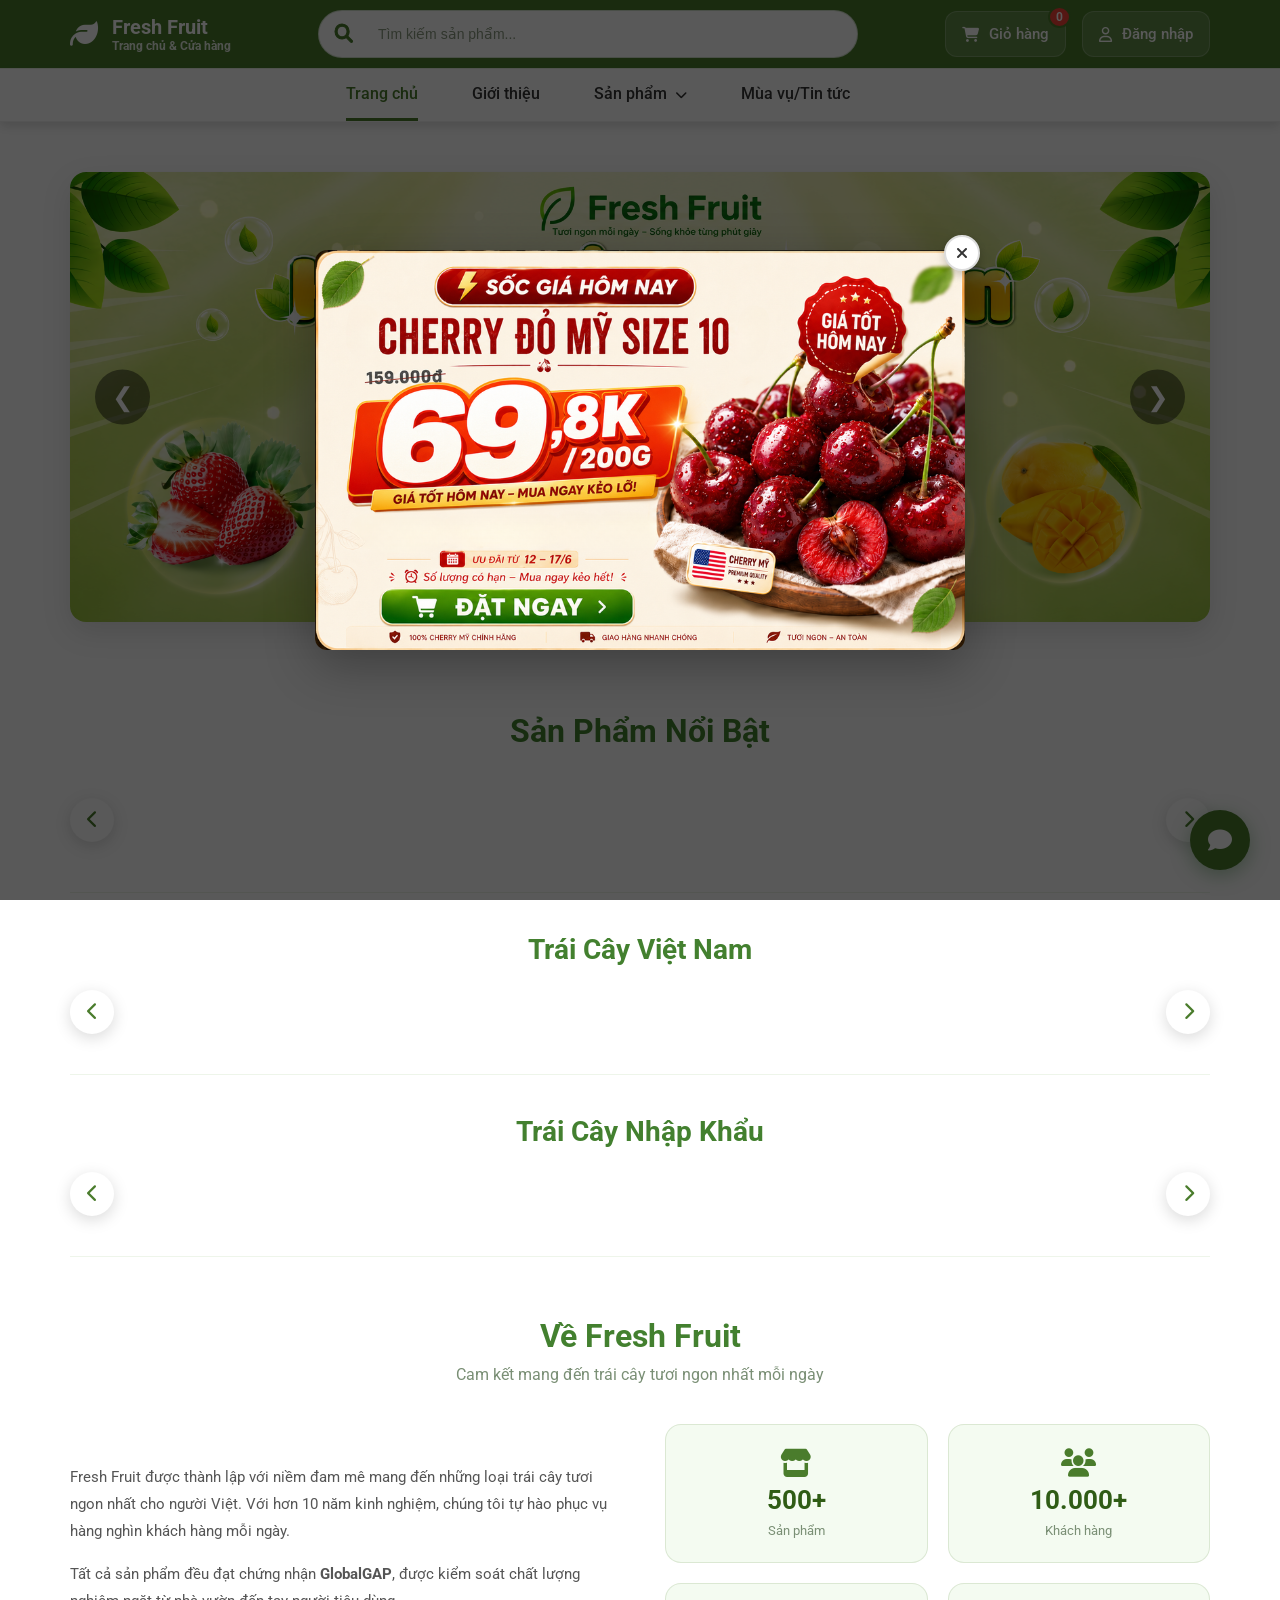
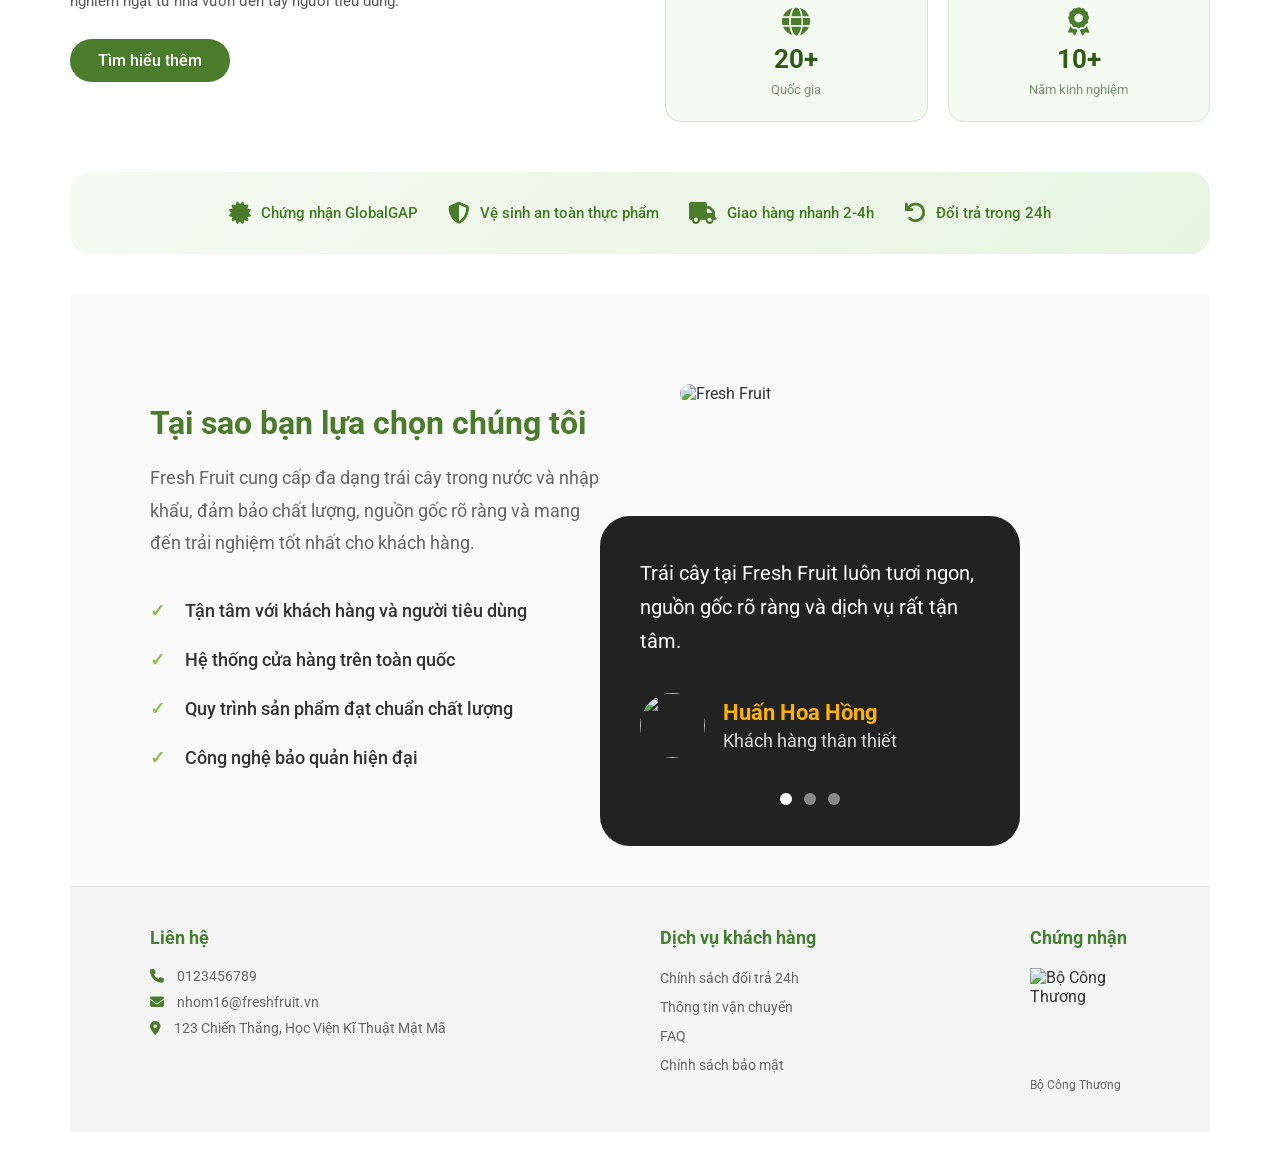
==== commit b9e456a5: "cap nhat" ====
--- a/trai_cay/src/main/resources/static/index.html
+++ b/trai_cay/src/main/resources/static/index.html
@@ -9,7 +9,7 @@
     <link rel="stylesheet" href="https://cdnjs.cloudflare.com/ajax/libs/font-awesome/6.4.0/css/all.min.css">
 </head>
 <body>
-<div class="container">
+
     <!-- Header -->
 
     <div class="header-wrapper">
@@ -24,20 +24,23 @@
                 </div>
             </div>
             <div class="header-center">
-                <form class="search-bar" action="#" onsubmit="event.preventDefault()">
-                    <i class="fas fa-search outline-icon search-icon"></i>
-                    <input id="home-search-input" type="text" placeholder="Tìm kiếm sản phẩm..." oninput="searchProducts(this.value)">
+                <form class="search-bar" action="#" onsubmit="event.preventDefault(); executeSearch();">
+                    <i class="fas fa-search outline-icon search-icon" style="cursor: pointer;" onclick="executeSearch()"></i>
+
+                    <input id="home-search-input" type="text" placeholder="Tìm kiếm sản phẩm...">
                 </form>
             </div>
             <div class="header-right">
                 <div class="icon-button cart-icon" onclick="navigateTo('cart')">
                     <i class="fas fa-shopping-cart"></i>
+                    <span class="icon-text">Giỏ hàng</span>
                     <span class="badge" id="cart-badge">0</span>
                 </div>
 
                 <div class="icon-button user-icon" id="user-avatar-btn" onclick="handleUserIconClick()">
-                    <i class="fa fa-user" id="user-icon-default"></i>
-                    <img id="user-avatar-img" src="" alt="Avatar" style="display:none; width:100%; height:100%; object-fit:cover; border-radius:16px;">
+                    <i class="far fa-user" id="user-icon-default"></i>
+                    <img id="user-avatar-img" src="" alt="Avatar" style="display:none;">
+                    <span class="icon-text" id="user-text-default">Đăng nhập</span>
                 </div>
             </div>
         </header>
@@ -46,9 +49,24 @@
         <nav class="navigation">
             <ul>
                 <li><a href="#" class="nav-link active" data-page="home">Trang chủ</a></li>
+
                 <li><a href="#" class="nav-link" data-page="about">Giới thiệu</a></li>
-                <li><a href="#" class="nav-link" data-page="products">Sản phẩm</a></li>
+
+                <li class="nav-item dropdown">
+                    <a href="#" class="nav-link" data-page="products">
+                        Sản phẩm <i class="fas fa-chevron-down" style="font-size: 12px; margin-left: 4px;"></i>
+                    </a>
+                    <ul class="dropdown-menu">
+                        <li><a href="#" onclick="filterByMenu('Việt Nam')">Trái cây Việt Nam</a></li>
+                        <li><a href="#" onclick="filterByMenu('Trái cây nhập khẩu')">Trái cây nhập khẩu</a></li>
+                        <li><a href="#" onclick="filterByMenu('Táo')">Táo</a></li>
+                        <li><a href="#" onclick="filterByMenu('Quả mọng')">Quả mọng</a></li>
+                        <li><a href="#" onclick="filterByMenu('Khác')">Trái cây theo mùa</a></li>
+                    </ul>
+                </li>
+
                 <li><a href="#" class="nav-link" data-page="news">Mùa vụ/Tin tức</a></li>
+
                 <li><a href="#" class="nav-link" id="profile-link" data-page="profile" style="display: none;">Hồ sơ</a></li>
                 <li id="checkout-nav-item" style="display: none;">
                     <a href="#" class="nav-link" data-page="checkout">Thanh toán</a>
@@ -56,8 +74,8 @@
             </ul>
         </nav>
     </div>
-    
-
+
+    <div class="container">
     <!-- Main Content -->
     <main class="main-content">
         <!-- Home Page -->
@@ -272,7 +290,6 @@
         <!-- Products Page -->
         <section id="products" class="page-section">
             <div class="featured-products">
-                <h2>Sản Phẩm Nổi Bật</h2>
                 <div class="products-container">
                     <div class="filter-sidebar">
                         <h3>Bộ Lọc</h3>
@@ -322,8 +339,11 @@
                         </div>
                         <button class="btn-filter-reset" onclick="resetFilters()">Đặt lại bộ lọc</button>
                     </div>
+                    <div class="product-main-area" style="width: 100%;">
+                        <h2>Sản Phẩm</h2>
                     <div class="product-grid" id="product-list-container">
                     </div>
+                </div>
                 </div>
             </div>
         </section>
@@ -487,47 +507,85 @@
         </section>
 
         <!-- Product Details Page -->
+        <!-- Product Details Page -->
         <section id="product-detail" class="page-section">
-            <div class="product-detail-section">
-                <h1 id="detail-title">Chi Tiết Sản Phẩm</h1>
-                <div class="product-detail-container">
-                    <div class="product-detail-image">
-                        <img id="detail-image" src="" alt="Product">
-                    </div>
-                    <div class="product-detail-info">
-                        <h2 id="detail-name"></h2>
-                        <div class="detail-meta">
-                            <span id="detail-category" class="badge-category"></span>
-                            <span id="detail-rating" class="rating">⭐ 4.5/5 (120 đánh giá)</span>
-                        </div>
-                        <div class="detail-price">
-                            <span id="detail-price" class="price"></span>
-                            <span id="detail-old-price" class="old-price"></span>
-                        </div>
-                        <div class="detail-description">
-                            <h3>Mô tả</h3>
-                            <p id="detail-desc"></p>
-                        </div>
-                        <div class="detail-info-box">
-                            <div class="info-item">
-                                <label>Xuất xứ:</label>
-                                <span id="detail-origin"></span>
-                            </div>
-                            <div class="info-item">
-                                <label>Tồn kho:</label>
-                                <span id="detail-stock"></span>
-                            </div>
-                        </div>
-                        <div class="detail-actions">
-                            <div class="quantity-control">
-                                <button onclick="changeDetailQuantity(-1)">-</button>
-                                <input type="number" id="detail-quantity" value="1" min="1">
-                                <button onclick="changeDetailQuantity(1)">+</button>
-                            </div>
-                            <button class="btn-primary" onclick="addDetailToCart()">Thêm vào giỏ</button>
-                            <button class="btn-secondary" onclick="buyDetailNow()">Mua ngay</button>
-                        </div>
-                    </div>
+            <div class="product-detail-wrapper">
+                <!-- Thanh điều hướng Breadcrumb -->
+                <div class="breadcrumb">
+                    <a href="#" onclick="navigateTo('home')">Trang chủ</a> /
+                    <a href="#" onclick="navigateTo('products')">Sản phẩm</a> /
+                    <span id="breadcrumb-product-name">Chi tiết</span>
+                </div>
+
+                <div class="product-detail-main">
+                    <!-- Khối bên trái: Ảnh sản phẩm -->
+                    <div class="product-detail-left">
+                        <div class="main-image-box">
+                            <img id="detail-image" src="" alt="Product">
+                        </div>
+                    </div>
+
+                    <!-- Khối bên phải: Thông tin đặt hàng -->
+                    <div class="product-detail-right">
+                        <h1 id="detail-name">Tên sản phẩm</h1>
+                        <div class="detail-meta-info">
+                            <span class="detail-rating">⭐⭐⭐⭐⭐ (120 đánh giá)</span>
+                            <span class="detail-sold">Đã bán: 500+</span>
+                        </div>
+
+                        <div class="detail-price-box">
+                            <span id="detail-price" class="current-price">0đ</span>
+                            <span id="detail-old-price" class="old-price">0đ</span>
+                            <span class="discount-percent" id="detail-discount-percent">-10%</span>
+                        </div>
+
+                        <div class="detail-summary">
+                            <ul class="detail-attributes">
+                                <li><strong><i class="fas fa-map-marker-alt"></i> Xuất xứ:</strong> <span id="detail-origin"></span></li>
+                                <li><strong><i class="fas fa-tag"></i> Danh mục:</strong> <span id="detail-category"></span></li>
+                                <li><strong><i class="fas fa-box"></i> Tình trạng:</strong> <span id="detail-stock" class="in-stock-text"></span></li>
+                            </ul>
+                        </div>
+
+                        <div class="detail-actions-box">
+                            <div class="qty-selector">
+                                <p>Số lượng:</p>
+                                <div class="quantity-control">
+                                    <button onclick="changeDetailQuantity(-1)">-</button>
+                                    <input type="number" id="detail-quantity" value="1" min="1">
+                                    <button onclick="changeDetailQuantity(1)">+</button>
+                                </div>
+                            </div>
+
+                            <div class="action-buttons">
+                                <button class="btn-add-to-cart" onclick="addDetailToCart()">
+                                    <i class="fas fa-cart-plus"></i> Thêm vào giỏ
+                                </button>
+                                <button class="btn-buy-now" onclick="buyDetailNow()">Mua ngay</button>
+                            </div>
+                        </div>
+
+                        <!-- Khung chính sách bán hàng -->
+                        <div class="detail-policies">
+                            <div class="policy-item"><i class="fas fa-truck"></i> Giao hàng siêu tốc 2h</div>
+                            <div class="policy-item"><i class="fas fa-sync"></i> Đổi trả miễn phí trong 24h</div>
+                            <div class="policy-item"><i class="fas fa-shield-alt"></i> 100% Sạch & An Toàn</div>
+                        </div>
+                    </div>
+                </div>
+
+                <!-- Khối Mô tả chi tiết -->
+                <div class="product-description-section">
+                    <h2>Mô tả sản phẩm</h2>
+                    <div class="description-content" id="detail-desc">
+                        <!-- Nội dung mô tả sẽ được JS điền vào đây -->
+                    </div>
+                </div>
+
+                <!-- Khối Sản Phẩm Liên Quan -->
+                <div class="related-products-section">
+                    <h2>Sản Phẩm Cùng Danh Mục</h2>
+                    <div class="product-grid" id="related-product-grid"></div>
                 </div>
             </div>
         </section>
@@ -748,7 +806,88 @@
             </div>
         </section>
 
-    <!-- Footer -->
+
+        <section class="why-us-section">
+            <div class="why-left">
+                <h2>
+                Tại sao bạn lựa chọn chúng tôi
+                </h2>
+
+                <p class="why-desc">
+                    Fresh Fruit cung cấp đa dạng trái cây trong nước và nhập khẩu,
+                    đảm bảo chất lượng, nguồn gốc rõ ràng và mang đến trải nghiệm
+                    tốt nhất cho khách hàng.
+                </p>
+
+                <ul class="why-list">
+                    <li>Tận tâm với khách hàng và người tiêu dùng</li>
+                    <li>Hệ thống cửa hàng trên toàn quốc</li>
+                    <li>Quy trình sản phẩm đạt chuẩn chất lượng</li>
+                    <li>Công nghệ bảo quản hiện đại</li>
+                </ul>
+            </div>
+
+            <div class="why-right">
+                <img
+                        src="https://img1.kienthucvui.vn/uploads/2021/12/23/hinh-anh-trai-cay-cac-loai_094110718.jpg"
+                        alt="Fresh Fruit">
+
+                <div class="testimonial-box">
+
+                    <div class="testimonial-content active">
+                        <p>
+                            Trái cây tại Fresh Fruit luôn tươi ngon,
+                            nguồn gốc rõ ràng và dịch vụ rất tận tâm.
+                        </p>
+
+                        <div class="testimonial-user">
+                            <img src="https://cdn.mosflyvn.com/upload/mosflyvn_com/post/images/2024/04/29/408/meme-huan-hoa-hong-10-diem-2.jpg">
+                            <div>
+                                <h4>Huấn Hoa Hồng</h4>
+                                <span>Khách hàng thân thiết</span>
+                            </div>
+                        </div>
+                    </div>
+
+                    <div class="testimonial-content">
+                        <p>
+                            Tôi rất yên tâm khi mua trái cây tại Fresh Fruit,
+                            sản phẩm chất lượng.
+                        </p>
+
+                        <div class="testimonial-user">
+                            <img src="https://tse2.mm.bing.net/th/id/OIP.qoMRLMUa449l3EjGRKEWTAHaJ4?pid=Api&P=0&h=180">
+                            <div>
+                                <h4>TRường Con</h4>
+                                <span>Nhân viên văn phòng</span>
+                            </div>
+                        </div>
+                    </div>
+
+                    <div class="testimonial-content">
+                        <p>
+                            Gia đình tôi đã sử dụng sản phẩm của Fresh Fruit
+                            nhiều năm và luôn hài lòng.
+                        </p>
+
+                        <div class="testimonial-user">
+                            <img src="https://cdn.tech24.vn/upload/tech24_vn/post/images/2024/06/17/557/kha-banh-meme-3.jpg">
+                            <div>
+                                <h4>Lê Bá Khá</h4>
+                                <span>Khách hàng VIP</span>
+                            </div>
+                        </div>
+                    </div>
+
+                    <div class="testimonial-dots">
+                        <span class="t-dot active"></span>
+                        <span class="t-dot"></span>
+                        <span class="t-dot"></span>
+                    </div>
+
+                </div>
+            </div>
+        </section>
     <footer class="footer">
         <div class="footer-column">
             <h3>Liên hệ</h3>
@@ -827,6 +966,16 @@
     </main>
 </div>
 <script src="app.js"></script>
-
+    <div class="promo-popup-overlay" id="promo-popup">
+        <div class="promo-popup-content">
+            <button class="promo-popup-close" onclick="closePromoPopup()">
+                <i class="fas fa-times"></i>
+            </button>
+
+            <a href="#" onclick="closePromoPopup(); navigateTo('products');">
+                <img src="assets/images/quangcao1.png" alt="Siêu Sale Hôm Nay" id="promo-popup-img">
+            </a>
+        </div>
+    </div>
 </body>
 </html>
--- a/trai_cay/src/main/resources/static/style.css
+++ b/trai_cay/src/main/resources/static/style.css
@@ -7,14 +7,15 @@
 
 body {
     font-family: 'Roboto', sans-serif;
-    background-color: #eef5ea;
+    background-color: #ffffff;
     color: #333;
 }
 
 .container {
     max-width: 1200px;
     margin: 0 auto;
-    background-color: #fff;
+    background-color: transparent;
+
     min-height: 100vh;
 }
 
@@ -22,18 +23,23 @@
     position: sticky;
     top: 0;
     z-index: 999;
-    background-color: #fff;
+    background-color: #4A7C2C;
+    box-shadow: 0 4px 10px rgba(0, 0, 0, 0.08);
+    width: 100%;
 }
 
 .header {
-    background-color: #4A7C2C;
+    max-width: 1200px;
+    margin: 0 auto;    /* Thêm margin auto để căn giữa nội dung */
+    width: 100%;
     padding: 10px 30px;
     display: flex;
     justify-content: space-between;
     align-items: center;
     color: white;
     position: relative;
-    box-shadow: 0 4px 10px rgba(0, 0, 0, 0.08);
+    background-color: transparent;
+     box-shadow: none;
 }
 
 .header-left .logo {
@@ -103,20 +109,28 @@
 }
 
 .icon-button {
-    display: flex;
+position: relative;
+    display: inline-flex;
     align-items: center;
     justify-content: center;
-    width: 46px;
     height: 46px;
-    border-radius: 16px;
-    background: rgba(255,255,255,0.14);
+    padding: 0 16px; /* Thay width cố định bằng padding để nút tự động co giãn theo chữ */
+    gap: 10px; /* Khoảng cách giữa icon và chữ */
+    border-radius: 12px;
+    background: rgba(255,255,255,0.14); /* Nền trắng mờ giống ảnh 1 */
     border: 1px solid rgba(255,255,255,0.2);
     cursor: pointer;
     color: white;
+    font-size: 15px;
+    font-weight: 500;
+    transition: all 0.3s ease;
 }
 
 .icon-button:hover {
-    opacity: 0.92;
+  background: rgba(255,255,255,0.25);
+}
+.icon-text {
+    white-space: nowrap; /* Đảm bảo chữ không bị rớt dòng */
 }
 
 .outline-icon {
@@ -131,28 +145,30 @@
     justify-content: center;
 }
 .icon-button.user-icon {
-    padding: 0;
-    overflow: hidden; /* Ẩn phần thừa của ảnh khi ảnh bị bo góc */
+    padding: 0 16px !important;
+        overflow: visible !important;
 }
 .icon-button.user-icon img {
-    width: 100%;        /* Chiều rộng tự động phủ kín 46px của nút cha */
-    height: 100%;       /* Chiều cao tự động phủ kín 46px của nút cha */
-    object-fit: cover;  /* Giữ đúng tỷ lệ ảnh, tự động cắt viền nếu ảnh gốc không vuông */
-    border-radius: 16px;/* Bo góc trùng khớp 16px với nút cha .icon-button */
-    display: block;
+    width: 26px !important; /* Thu nhỏ ảnh đại diện lại */
+        height: 26px !important;
+        object-fit: cover;
+        border-radius: 50% !important; /* Bo tròn ảnh đại diện */
+        display: block;
 }
 .badge {
    position: absolute;
-    top: -5px;      /* Điều chỉnh lên xuống cho vừa mắt */
-    right: -5px;    /* Điều chỉnh trái phải cho vừa mắt */
-    background-color: #f44336;
-    color: white;
-    font-size: 12px;
-    padding: 2px 6px;
-    border-radius: 50%;
-    min-width: 18px;
-    text-align: center;
-    z-index: 10;
+       top: -6px;
+       right: -6px; /* Nhích ra góc ngoài cùng của nút */
+       background-color: #f44336;
+       color: white;
+       font-size: 12px;
+       padding: 2px 6px;
+       border-radius: 50%;
+       min-width: 20px;
+       text-align: center;
+       z-index: 10;
+       font-weight: bold;
+       border: 2px solid #4A7C2C;
 }
 
 /* Navigation */
@@ -160,20 +176,24 @@
     position: sticky;
     top: 86px;
     z-index: 998;
-    background-color: #f7fbf2;
+    background-color: #ffffff;
     border-top: 1px solid rgba(74,124,44,0.12);
     border-bottom: 1px solid rgba(0,0,0,0.05);
     padding: 0 30px;
     box-shadow: 0 4px 10px rgba(0, 0, 0, 0.06);
+    width: 100%
 }
 
 .navigation ul {
+    max-width: 1200px; /* Thêm giới hạn chiều rộng 1200px */
+    margin: 0 auto;
     display: flex;
     list-style: none;
     justify-content: center;
     gap: 24px;
     align-items: center;
     position: relative;
+    background-color: transparent;
 }
 
 .navigation ul li {
@@ -198,8 +218,9 @@
     border-bottom-color: #4A7C2C;
 }
 
-.nav-item.dropdown:hover .dropdown-menu {
-    display: block;
+/* --- GIAO DIỆN MENU THẢ XUỐNG XANH LÁ CÂY --- */
+.nav-item.dropdown {
+    position: relative;
 }
 
 .dropdown-menu {
@@ -207,32 +228,68 @@
     position: absolute;
     top: 100%;
     left: 0;
-    margin-top: 6px;
-    min-width: 180px;
-    background: white;
-    border-radius: 16px;
-    border: 1px solid rgba(74,124,44,0.16);
-    box-shadow: 0 18px 40px rgba(0,0,0,0.08);
+    min-width: 250px; /* Làm menu rộng ra một chút giống ảnh */
+    background-color: #4A7C2C; /* Đổi nền thành màu xanh lá của web bạn */
+    border-radius: 0 0 8px 8px; /* Chỉ bo góc ở dưới, phẳng ở trên */
+    border: none; /* Bỏ viền xung quanh */
+    box-shadow: 0 10px 30px rgba(0,0,0,0.15);
     overflow: hidden;
-    z-index: 999;
-}
-
-.dropdown-menu li a {
+    z-index: 1000;
+    padding: 0; /* Xóa khoảng trống thừa trên/dưới */
+    gap: 0 !important;
+    align-items: stretch !important;
+}
+
+.navigation ul li.nav-item.dropdown {
+    position: relative;
+}
+
+.navigation ul .dropdown-menu {
+    display: none;
+    position: absolute !important;
+    top: 100%;
+    left: 0;
+    min-width: 260px;
+    background-color: #4A7C2C;
+    border-radius: 0 0 8px 8px;
+    border: none;
+    box-shadow: 0 10px 30px rgba(0,0,0,0.15);
+    z-index: 1000;
+    padding: 0;
+    margin: 0;
+    flex-direction: column;
+}
+
+.navigation ul li.nav-item.dropdown:hover .dropdown-menu {
+    display: flex !important;
+}
+
+.navigation ul .dropdown-menu li {
+    margin: 0 !important;
+    width: 100%;
+    border-bottom: 1px solid #F2994A;
+}
+
+.navigation ul .dropdown-menu li:last-child {
+    border-bottom: none;
+}
+
+
+.navigation ul .dropdown-menu li a {
     display: block;
-    padding: 12px 16px;
-    color: #333;
-    font-size: 14px;
-}
-
-.dropdown-menu li a:hover {
-    background: #f3f8ef;
-}
-
-.navigation ul {
-    display: flex;
-    list-style: none;
-}
-
+    padding: 14px 20px !important;
+    color: #ffffff !important;
+    font-size: 15px;
+    font-weight: 500 !important;
+    border-bottom: none !important;
+    white-space: nowrap;
+}
+
+.navigation ul .dropdown-menu li a:hover {
+    background-color: #367018 !important;
+    color: #ffffff !important;
+    transition: background-color 0.3s ease;
+}
 .navigation ul li {
     margin-right: 30px;
 }
@@ -245,6 +302,7 @@
     font-weight: 500;
     transition: color 0.3s;
     border-bottom: 3px solid transparent;
+    white-space: nowrap;
 }
 
 .navigation ul li a:hover,
@@ -1108,15 +1166,12 @@
 /* Footer */
 .footer {
     background-color: #f5f5f5;
-    padding: 40px 30px;
-    display: flex;
-    gap: 40px;
-    border-top: 1px solid #e0e0e0;
-}
-
-.footer-column {
-    flex: 1;
-}
+        padding: 40px 80px;
+        display: flex;
+        justify-content: space-between;
+        border-top: 1px solid #e0e0e0;
+}
+
 
 .footer-column h3 {
     font-size: 18px;
@@ -1155,7 +1210,8 @@
 }
 
 .certification-logo {
-    text-align: center;
+    display: flex;
+    flex-direction: column; /* Xếp dọc ảnh và chữ */
 }
 
 .certification-logo img {
@@ -1168,6 +1224,7 @@
 .certification-logo p {
     font-size: 12px;
     color: #666;
+    margin: 0; /* Xóa margin mặc định của thẻ p để tránh bị lệch */
 }
 
 /* FAB Chat Button */
@@ -2126,4 +2183,425 @@
 .award-item i {
     font-size: 22px;
     color: #4A7C2C;
+}
+/* ========== PROMO POPUP ========== */
+.promo-popup-overlay {
+    display: none; /* Mặc định ẩn */
+    position: fixed;
+    inset: 0;
+    background: rgba(0, 0, 0, 0.65);
+    z-index: 9999;
+    align-items: center;
+    justify-content: center;
+    opacity: 0;
+    transition: opacity 0.3s ease;
+}
+
+.promo-popup-overlay.active {
+    display: flex;
+    opacity: 1;
+}
+
+.promo-popup-content {
+    position: relative;
+    max-width: 90%;
+    width: 650px; /* Chiều rộng của ảnh quảng cáo */
+    background: transparent;
+    border-radius: 12px;
+    box-shadow: 0 15px 50px rgba(0,0,0,0.3);
+    /* Hiệu ứng nảy (pop-up) khi xuất hiện */
+    animation: popUpAnim 0.4s cubic-bezier(0.175, 0.885, 0.32, 1.275) forwards;
+}
+
+@keyframes popUpAnim {
+    0% { transform: scale(0.5); opacity: 0; }
+    100% { transform: scale(1); opacity: 1; }
+}
+
+.promo-popup-content img {
+    width: 100%;
+    height: auto;
+    display: block;
+    border-radius: 12px; /* Bo góc ảnh cho đẹp */
+}
+
+/* Nút X trên góc phải */
+.promo-popup-close {
+    position: absolute;
+    top: -15px;
+    right: -15px;
+    width: 36px;
+    height: 36px;
+    background: #fff;
+    color: #333;
+    border: 2px solid #ddd;
+    border-radius: 50%;
+    font-size: 16px;
+    cursor: pointer;
+    display: flex;
+    align-items: center;
+    justify-content: center;
+    z-index: 10;
+    transition: all 0.2s;
+    box-shadow: 0 4px 10px rgba(0,0,0,0.2);
+}
+
+.promo-popup-close:hover {
+    background: #4A7C2C; /* Đổi màu xanh khi trỏ chuột */
+    color: white;
+    border-color: #4A7C2C;
+}
+
+/* ==================== TRANG CHI TIẾT SẢN PHẨM ==================== */
+.product-detail-wrapper {
+    max-width: 1200px;
+    margin: 0 auto;
+    padding: 0 0 40px 0;
+}
+
+.breadcrumb {
+    font-size: 14px;
+    color: #666;
+    margin-bottom: 24px;
+}
+.breadcrumb a {
+    color: #4A7C2C;
+    text-decoration: none;
+}
+.breadcrumb a:hover { text-decoration: underline; }
+
+.product-detail-main {
+    display: flex;
+    gap: 40px;
+    background: #fff;
+    padding: 30px;
+    border-radius: 16px;
+    box-shadow: 0 4px 15px rgba(0,0,0,0.05);
+    margin-bottom: 40px;
+}
+
+.product-detail-left {
+    flex: 1;
+    max-width: 450px;
+}
+.main-image-box {
+    border-radius: 12px;
+    overflow: hidden;
+    border: 1px solid #eee;
+}
+.main-image-box img {
+    width: 100%;
+    height: 450px;
+    object-fit: cover;
+    display: block;
+}
+
+.product-detail-right {
+    flex: 1.2;
+}
+.product-detail-right h1 {
+    font-size: 28px;
+    color: #333;
+    margin-bottom: 12px;
+}
+.detail-meta-info {
+    display: flex;
+    gap: 20px;
+    font-size: 14px;
+    color: #777;
+    margin-bottom: 20px;
+}
+.detail-rating { color: #f39c12; }
+
+.detail-price-box {
+    background: #f4fbf1;
+    padding: 20px;
+    border-radius: 12px;
+    display: flex;
+    align-items: center;
+    gap: 15px;
+    margin-bottom: 24px;
+}
+.current-price {
+    font-size: 32px;
+    font-weight: 700;
+    color: #4A7C2C;
+}
+.old-price {
+    font-size: 18px;
+    color: #999;
+    text-decoration: line-through;
+}
+.discount-percent {
+    background: #e74c3c;
+    color: #fff;
+    padding: 4px 8px;
+    border-radius: 4px;
+    font-size: 12px;
+    font-weight: bold;
+}
+
+.detail-summary { margin-bottom: 30px; }
+.detail-attributes { list-style: none; }
+.detail-attributes li {
+    margin-bottom: 12px;
+    font-size: 15px;
+    color: #555;
+}
+.detail-attributes i {
+    color: #4A7C2C;
+    width: 20px;
+}
+.in-stock-text { color: #27ae60; font-weight: bold; }
+
+.detail-actions-box {
+    border-top: 1px solid #eee;
+    border-bottom: 1px solid #eee;
+    padding: 24px 0;
+    margin-bottom: 24px;
+}
+.qty-selector {
+    display: flex;
+    align-items: center;
+    gap: 15px;
+    margin-bottom: 20px;
+    font-weight: 500;
+}
+.qty-selector .quantity-control {
+    border: 1px solid #ddd;
+    border-radius: 8px;
+    overflow: hidden;
+    display: inline-flex;
+}
+.qty-selector button {
+    width: 40px;
+    height: 40px;
+    border: none;
+    background: #f5f5f5;
+    font-size: 18px;
+    cursor: pointer;
+}
+.qty-selector button:hover { background: #e0e0e0; }
+.qty-selector input {
+    width: 60px;
+    height: 40px;
+    border: none;
+    border-left: 1px solid #ddd;
+    border-right: 1px solid #ddd;
+    text-align: center;
+    font-size: 16px;
+    outline: none;
+}
+
+.action-buttons {
+    display: flex;
+    gap: 15px;
+}
+.btn-add-to-cart {
+    flex: 1;
+    padding: 16px;
+    background: #fff;
+    color: #4A7C2C;
+    border: 2px solid #4A7C2C;
+    border-radius: 8px;
+    font-size: 16px;
+    font-weight: bold;
+    cursor: pointer;
+    transition: all 0.3s;
+}
+.btn-add-to-cart:hover { background: #f4fbf1; }
+
+.btn-buy-now {
+    flex: 1;
+    padding: 16px;
+    background: #4A7C2C;
+    color: #fff;
+    border: none;
+    border-radius: 8px;
+    font-size: 16px;
+    font-weight: bold;
+    cursor: pointer;
+    transition: all 0.3s;
+}
+.btn-buy-now:hover { background: #367018; }
+
+.detail-policies {
+    display: grid;
+    grid-template-columns: 1fr;
+    gap: 12px;
+}
+.policy-item {
+    font-size: 14px;
+    color: #666;
+    display: flex;
+    align-items: center;
+    gap: 10px;
+}
+.policy-item i { color: #e67e22; font-size: 16px; }
+
+.product-description-section {
+    background: #fff;
+    padding: 40px;
+    border-radius: 16px;
+    box-shadow: 0 4px 15px rgba(0,0,0,0.05);
+    margin-bottom: 40px;
+}
+.product-description-section h2 {
+    font-size: 22px;
+    color: #333;
+    margin-bottom: 20px;
+    padding-bottom: 15px;
+    border-bottom: 1px solid #eee;
+}
+.description-content {
+    line-height: 1.8;
+    color: #555;
+    font-size: 15px;
+}
+
+.related-products-section h2 {
+    font-size: 24px;
+    color: #4A7C2C;
+    margin-bottom: 24px;
+    text-align: center;
+}
+
+/* Responsive cho Mobile */
+@media (max-width: 768px) {
+    .product-detail-main { flex-direction: column; }
+    .product-detail-left { max-width: 100%; }
+    .action-buttons { flex-direction: column; }
+}
+/* ===== WHY CHOOSE US ===== */
+
+.why-us-section {
+    display: flex;
+    justify-content: space-between;
+    gap: 80px;
+    padding: 90px 80px;
+    background: #fafafa;
+    overflow: hidden;
+}
+
+.why-left {
+    flex: 1;
+}
+
+
+
+.why-left h2 {
+    font-size: 32px;
+    font-weight: 700;
+    line-height: 1.2;
+    margin: 20px 0;
+    color: #4A7C2C;
+}
+.why-desc {
+    font-size: 18px;
+    line-height: 1.8;
+    color: #666;
+    margin-bottom: 40px;
+}
+
+.why-list {
+    list-style: none;
+}
+
+.why-list li {
+    font-size: 18px;
+    font-weight: 500;
+    margin-bottom: 28px;
+    color: #333;
+    position: relative;
+    padding-left: 35px;
+}
+
+.why-list li::before {
+    content: "✓";
+    position: absolute;
+    left: 0;
+    color: #8bc34a;
+    font-weight: bold;
+}
+
+.why-right {
+    flex: 1;
+    position: relative;
+}
+
+.why-right img {
+    width: 100%;
+    border-radius: 30px;
+    object-fit: cover;
+}
+
+/* ===== Ô màu đen ===== */
+
+.testimonial-box {
+    position: absolute;
+    left: -80px;
+    bottom: -50px;
+
+    width: 420px;
+    min-height: 330px;
+    background: #222;
+    border-radius: 30px;
+    padding: 40px;
+    color: white;
+}
+
+.testimonial-content {
+    display: none;
+}
+
+.testimonial-content.active {
+    display: block;
+}
+
+.testimonial-content p {
+    font-size: 20px;
+    line-height: 1.7;
+    margin-bottom: 35px;
+}
+
+.testimonial-user {
+    display: flex;
+    align-items: center;
+    gap: 18px;
+}
+
+.testimonial-user img {
+    width: 65px;
+    height: 65px;
+    border-radius: 50%;
+    object-fit: cover;
+}
+
+.testimonial-user h4 {
+    color: #ffb300;
+    font-size: 22px;
+    margin-bottom: 5px;
+}
+
+.testimonial-user span {
+    font-size: 18px;
+    color: #ddd;
+}
+
+.testimonial-dots {
+    display: flex;
+    justify-content: center;
+    gap: 12px;
+    margin-top: 35px;
+}
+
+.t-dot {
+    width: 12px;
+    height: 12px;
+    background: #888;
+    border-radius: 50%;
+}
+
+.t-dot.active {
+    background: white;
 }
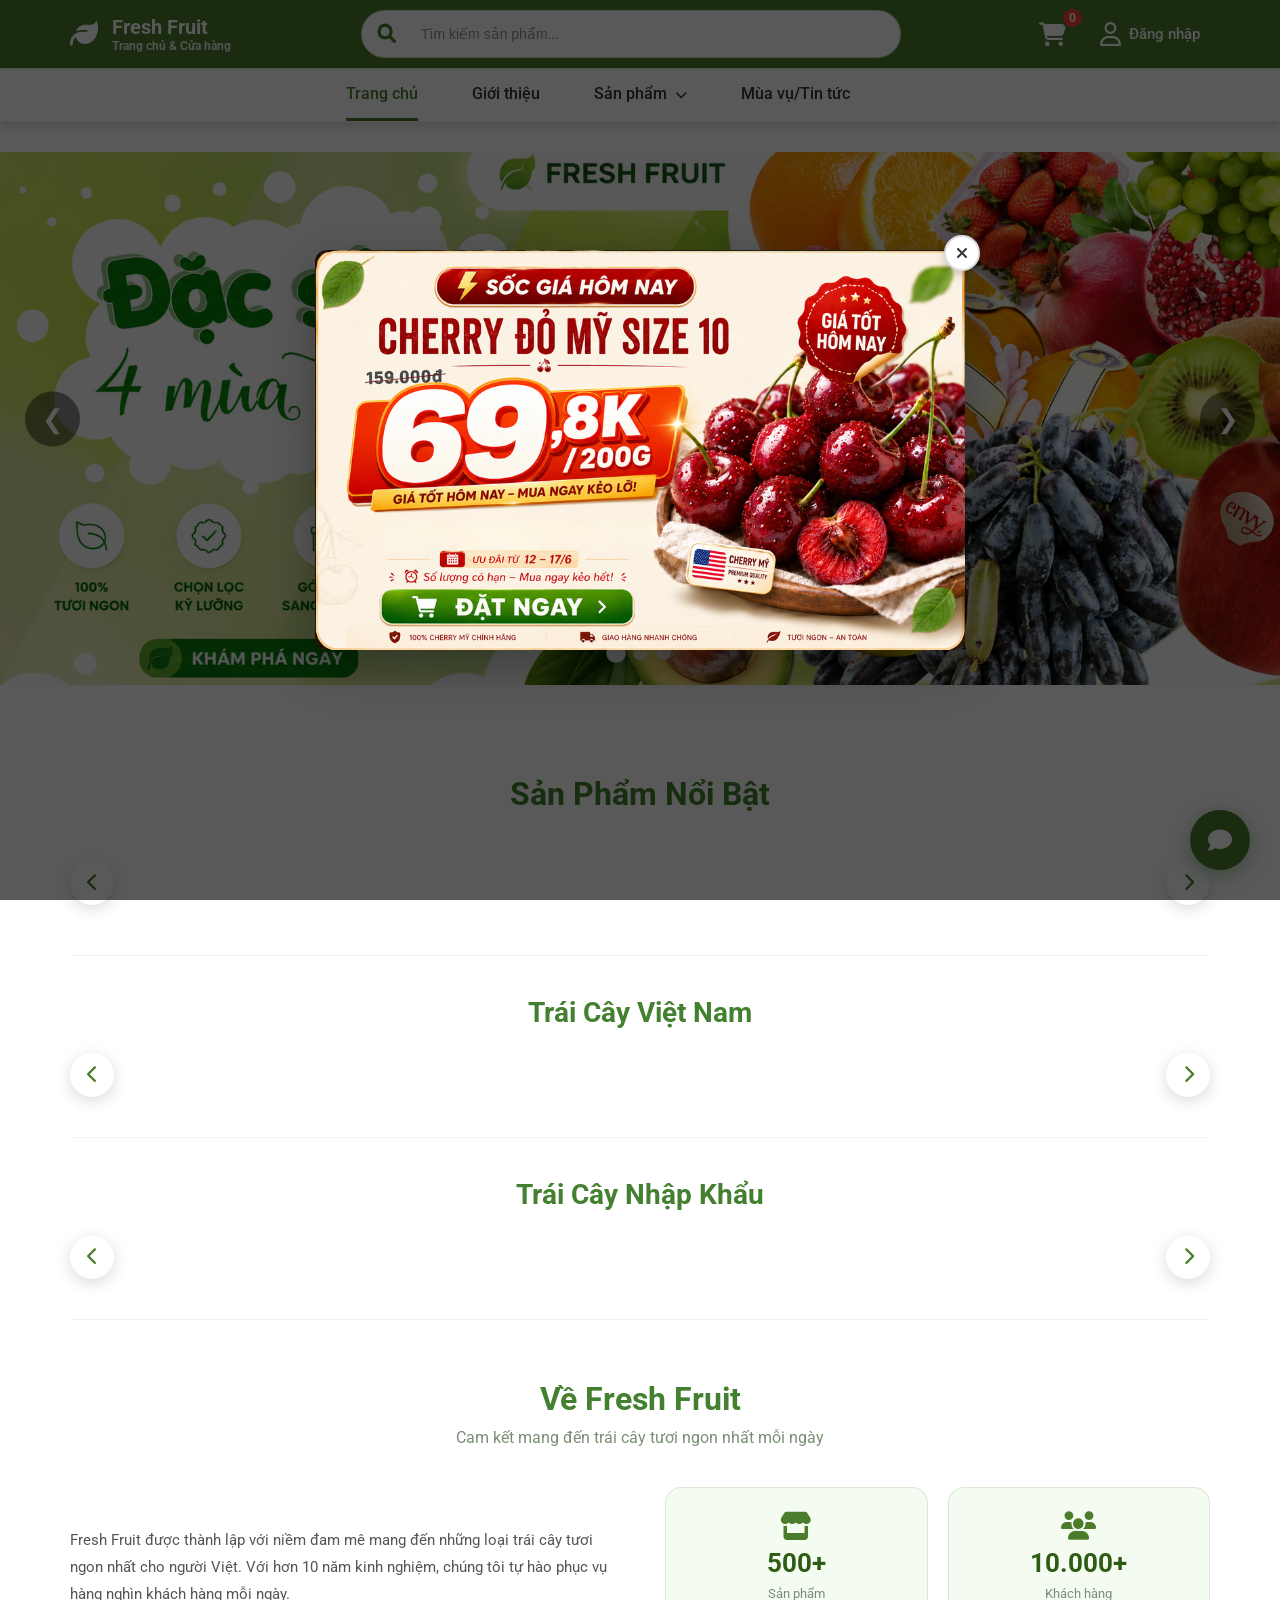
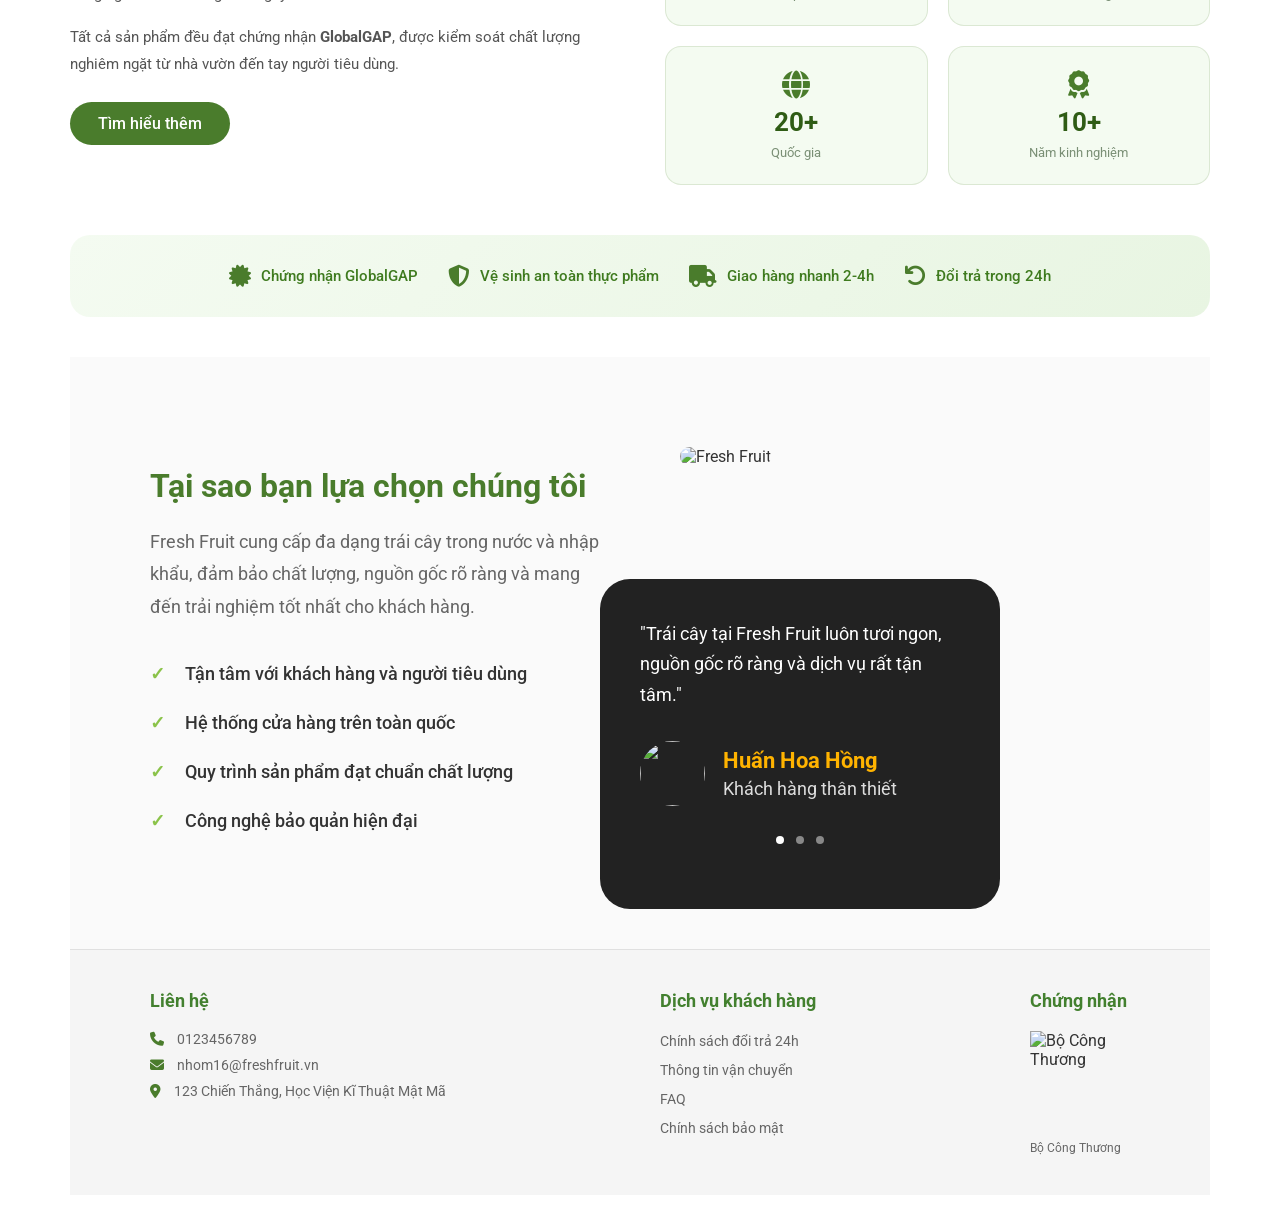
==== commit ecde97ab: "thong ke va them thanh toan" ====
--- a/trai_cay/src/main/resources/static/index.html
+++ b/trai_cay/src/main/resources/static/index.html
@@ -7,7 +7,7 @@
     <link rel="stylesheet" href="style.css">
     <link href="https://fonts.googleapis.com/css2?family=Roboto:wght@300;400;500;700&display=swap" rel="stylesheet">
     <link rel="stylesheet" href="https://cdnjs.cloudflare.com/ajax/libs/font-awesome/6.4.0/css/all.min.css">
-</head>
+    <script src="https://cdn.jsdelivr.net/npm/chart.js@4.4.0/dist/chart.umd.min.js"></script></head>
 <body>
 
     <!-- Header -->
@@ -33,7 +33,6 @@
             <div class="header-right">
                 <div class="icon-button cart-icon" onclick="navigateTo('cart')">
                     <i class="fas fa-shopping-cart"></i>
-                    <span class="icon-text">Giỏ hàng</span>
                     <span class="badge" id="cart-badge">0</span>
                 </div>
 
@@ -222,7 +221,91 @@
                 </div>
             </div>
         </div>
+
+    <section class="why-us-section">
+        <div class="why-left">
+            <h2>
+                Tại sao bạn lựa chọn chúng tôi
+            </h2>
+
+            <p class="why-desc">
+                Fresh Fruit cung cấp đa dạng trái cây trong nước và nhập khẩu,
+                đảm bảo chất lượng, nguồn gốc rõ ràng và mang đến trải nghiệm
+                tốt nhất cho khách hàng.
+            </p>
+
+            <ul class="why-list">
+                <li>Tận tâm với khách hàng và người tiêu dùng</li>
+                <li>Hệ thống cửa hàng trên toàn quốc</li>
+                <li>Quy trình sản phẩm đạt chuẩn chất lượng</li>
+                <li>Công nghệ bảo quản hiện đại</li>
+            </ul>
+        </div>
+
+        <div class="why-right">
+            <img
+                    src="https://img1.kienthucvui.vn/uploads/2021/12/23/hinh-anh-trai-cay-cac-loai_094110718.jpg"
+                    alt="Fresh Fruit">
+
+            <div class="testimonial-box">
+
+                <div class="testimonial-content active">
+                    <p>
+                        "Trái cây tại Fresh Fruit luôn tươi ngon,
+                        nguồn gốc rõ ràng và dịch vụ rất tận tâm."
+                    </p>
+
+                    <div class="testimonial-user">
+                        <img src="https://cdn.mosflyvn.com/upload/mosflyvn_com/post/images/2024/04/29/408/meme-huan-hoa-hong-10-diem-2.jpg">
+                        <div>
+                            <h4>Huấn Hoa Hồng</h4>
+                            <span>Khách hàng thân thiết</span>
+                        </div>
+                    </div>
+                </div>
+
+                <div class="testimonial-content">
+                    <p>
+                        "Tôi rất yên tâm khi mua trái cây tại Fresh Fruit,
+                        sản phẩm chất lượng và rất sạch sẽ."
+                    </p>
+
+                    <div class="testimonial-user">
+                        <img src="https://tse2.mm.bing.net/th/id/OIP.qoMRLMUa449l3EjGRKEWTAHaJ4?pid=Api&P=0&h=180">
+                        <div>
+                            <h4>Trường Con</h4>
+                            <span>Nhân viên văn phòng</span>
+                        </div>
+                    </div>
+                </div>
+
+                <div class="testimonial-content">
+                    <p>
+                        "Gia đình tôi đã sử dụng sản phẩm của Fresh Fruit
+                        nhiều năm và luôn hài lòng về chất lượng."
+                    </p>
+
+                    <div class="testimonial-user">
+                        <img src="https://cdn.tech24.vn/upload/tech24_vn/post/images/2024/06/17/557/kha-banh-meme-3.jpg">
+                        <div>
+                            <h4>Lê Bá Khá</h4>
+                            <span>Khách hàng VIP</span>
+                        </div>
+                    </div>
+                </div>
+
+                <div class="testimonial-dots">
+                    <span class="t-dot active"></span>
+                    <span class="t-dot"></span>
+                    <span class="t-dot"></span>
+                </div>
+
+            </div>
+        </div>
+    </section>
         </section>
+
+
         <!-- About Page -->
         <section id="about" class="page-section">
             <div class="about-section">
@@ -442,65 +525,255 @@
             </div>
         </section>
 
-        <!-- Checkout Page -->
         <section id="checkout" class="page-section">
             <div class="checkout-section">
                 <h1>Thanh Toán</h1>
+
+                <!-- Thanh tiến trình -->
+                <div class="checkout-steps">
+                    <div class="step active">
+                        <div class="step-icon"><i class="fas fa-shopping-cart"></i></div>
+                        <span>Giỏ hàng</span>
+                    </div>
+                    <div class="step-line"></div>
+                    <div class="step active">
+                        <div class="step-icon"><i class="fas fa-map-marker-alt"></i></div>
+                        <span>Giao hàng</span>
+                    </div>
+                    <div class="step-line"></div>
+                    <div class="step">
+                        <div class="step-icon"><i class="fas fa-credit-card"></i></div>
+                        <span>Thanh toán</span>
+                    </div>
+                </div>
+
                 <div class="checkout-container">
-                    <div class="checkout-form">
-                        <h3>Thông tin giao hàng</h3>
-                        <form id="order-form">
-                            <div class="form-group">
-                                <label>Họ tên:</label>
-                                <input type="text" id="fullname" required>
-                            </div>
-                            <div class="form-group">
-                                <label>Số điện thoại:</label>
-                                <input type="tel" id="phone" required>
-                            </div>
-                            <div class="form-group">
-                                <label>Địa chỉ:</label>
-                                <input type="text" id="address" required>
-                            </div>
-                            <div class="form-group">
-                                <label>Ghi chú:</label>
-                                <textarea id="notes" rows="3"></textarea>
-                            </div>
-                        </form>
-                    </div>
-                    <div class="checkout-summary">
-                        <h3>Đơn hàng của bạn</h3>
-                        <div class="order-items" id="checkout-items">
-                            <p class="empty-cart">Không có sản phẩm</p>
-                        </div>
-                        <div class="summary-item">
-                            <label>Tạm tính:</label>
-                            <span id="checkout-subtotal">0đ</span>
-                        </div>
-                        <div class="summary-item">
-                            <label>Phí vận chuyển:</label>
-                            <span>Miễn phí</span>
-                        </div>
-                        <div class="summary-item total">
-                            <label>Tổng cộng:</label>
-                            <span id="checkout-total">0đ</span>
-                        </div>
-                        <div class="payment-method">
-                            <h4>Phương thức thanh toán:</h4>
-                            <label>
-                                <input type="radio" name="payment" value="transfer" checked>
-                                Chuyển khoản
-                            </label>
-                            <label>
-                                <input type="radio" name="payment" value="cod">
-                                COD (Thanh toán khi nhận hàng)
-                            </label>
-                            <label>
-                                <input type="radio" name="payment" value="ewallet">
-                                Ví điện tử
-                            </label>
-                        </div>
-                        <button class="btn-order" onclick="placeOrder()">Đặt hàng ngay</button>
+                    <!-- CỘT TRÁI: Thông tin giao hàng + Phương thức thanh toán -->
+                    <div class="checkout-left">
+
+                        <!-- Thông tin giao hàng -->
+                        <div class="checkout-card">
+                            <div class="checkout-card-header">
+                                <i class="fas fa-map-marker-alt"></i>
+                                <h3>Thông tin giao hàng</h3>
+                            </div>
+                            <form id="order-form">
+                                <div class="form-row-2">
+                                    <div class="form-group">
+                                        <label>Họ và tên <span class="required">*</span></label>
+                                        <div class="input-icon-wrap">
+                                            <i class="fas fa-user"></i>
+                                            <input type="text" id="fullname" placeholder="Nguyễn Văn A" required>
+                                        </div>
+                                    </div>
+                                    <div class="form-group">
+                                        <label>Số điện thoại <span class="required">*</span></label>
+                                        <div class="input-icon-wrap">
+                                            <i class="fas fa-phone"></i>
+                                            <input type="tel" id="phone" placeholder="0912 345 678" required>
+                                        </div>
+                                    </div>
+                                </div>
+                                <div class="form-group">
+                                    <label>Địa chỉ giao hàng <span class="required">*</span></label>
+                                    <div class="input-icon-wrap">
+                                        <i class="fas fa-home"></i>
+                                        <input type="text" id="address" placeholder="Số nhà, đường, phường/xã, quận/huyện, tỉnh/thành phố" required>
+                                    </div>
+                                </div>
+                                <div class="form-group">
+                                    <label>Ghi chú đơn hàng</label>
+                                    <textarea id="notes" rows="3" placeholder="Ghi chú thêm (giao giờ nào, cổng nào,...)"></textarea>
+                                </div>
+                            </form>
+                        </div>
+
+                        <!-- Phương thức thanh toán -->
+                        <div class="checkout-card">
+                            <div class="checkout-card-header">
+                                <i class="fas fa-credit-card"></i>
+                                <h3>Phương thức thanh toán</h3>
+                            </div>
+
+                            <div class="payment-options">
+
+                                <!-- COD -->
+                                <label class="payment-option" id="opt-cod">
+                                    <input type="radio" name="payment" value="cod" onchange="onPaymentChange('cod')">
+                                    <div class="payment-option-content">
+                                        <div class="payment-icon cod-icon">
+                                            <i class="fas fa-money-bill-wave"></i>
+                                        </div>
+                                        <div class="payment-info">
+                                            <strong>Thanh toán khi nhận hàng (COD)</strong>
+                                            <span>Trả tiền mặt khi nhận hàng tại nhà</span>
+                                        </div>
+                                        <div class="payment-check"><i class="fas fa-check-circle"></i></div>
+                                    </div>
+                                </label>
+
+                                <!-- Chuyển khoản ngân hàng -->
+                                <label class="payment-option" id="opt-transfer">
+                                    <input type="radio" name="payment" value="transfer" checked onchange="onPaymentChange('transfer')">
+                                    <div class="payment-option-content">
+                                        <div class="payment-icon bank-icon">
+                                            <i class="fas fa-university"></i>
+                                        </div>
+                                        <div class="payment-info">
+                                            <strong>Chuyển khoản ngân hàng</strong>
+                                            <span>Quét QR hoặc chuyển khoản thủ công</span>
+                                        </div>
+                                        <div class="payment-check"><i class="fas fa-check-circle"></i></div>
+                                    </div>
+                                </label>
+
+                                <!-- Chi tiết chuyển khoản (hiện khi chọn) -->
+                                <div class="bank-detail-panel" id="bank-detail-panel">
+                                    <div class="bank-detail-inner">
+                                        <div class="qr-section">
+                                            <div class="qr-placeholder">
+                                                <!-- QR thật nên tạo bằng API VietQR hoặc dùng ảnh tĩnh -->
+                                                <img src="https://img.vietqr.io/image/VCB-1234567890-compact2.jpg?amount=0&addInfo=ThanhToanFreshFruit&accountName=FRESH%20FRUIT"
+                                                     alt="QR Thanh toán"
+                                                     onerror="this.parentElement.innerHTML='<div class=qr-fallback><i class=fas fa-qrcode></i><p>QR thanh toán</p></div>'">
+                                            </div>
+                                            <p class="qr-hint">Quét để thanh toán tự động</p>
+                                        </div>
+                                        <div class="bank-info-list">
+                                            <div class="bank-info-item">
+                                                <span>Ngân hàng</span>
+                                                <strong>Vietcombank (VCB)</strong>
+                                            </div>
+                                            <div class="bank-info-item">
+                                                <span>Số tài khoản</span>
+                                                <div class="copy-row">
+                                                    <strong id="bank-account-number">1234567890</strong>
+                                                    <button class="btn-copy" onclick="copyText('1234567890', this)" title="Sao chép">
+                                                        <i class="fas fa-copy"></i>
+                                                    </button>
+                                                </div>
+                                            </div>
+                                            <div class="bank-info-item">
+                                                <span>Chủ tài khoản</span>
+                                                <strong>FRESH FRUIT CO.</strong>
+                                            </div>
+                                            <div class="bank-info-item">
+                                                <span>Số tiền</span>
+                                                <strong class="amount-highlight" id="bank-transfer-amount">0đ</strong>
+                                            </div>
+                                            <div class="bank-info-item">
+                                                <span>Nội dung CK</span>
+                                                <div class="copy-row">
+                                                    <strong id="bank-transfer-note">FF + SĐT của bạn</strong>
+                                                    <button class="btn-copy" onclick="copyBankNote(this)" title="Sao chép">
+                                                        <i class="fas fa-copy"></i>
+                                                    </button>
+                                                </div>
+                                            </div>
+                                            <div class="bank-transfer-note-box">
+                                                <i class="fas fa-info-circle"></i>
+                                                Đơn hàng sẽ được xác nhận trong vòng <strong>15 phút</strong> sau khi chuyển khoản thành công.
+                                            </div>
+                                        </div>
+                                    </div>
+                                </div>
+
+                                <!-- Ví điện tử -->
+                                <label class="payment-option" id="opt-ewallet">
+                                    <input type="radio" name="payment" value="ewallet" onchange="onPaymentChange('ewallet')">
+                                    <div class="payment-option-content">
+                                        <div class="payment-icon ewallet-icon">
+                                            <i class="fas fa-wallet"></i>
+                                        </div>
+                                        <div class="payment-info">
+                                            <strong>Ví điện tử</strong>
+                                            <span>MoMo, ZaloPay, VNPay</span>
+                                        </div>
+                                        <div class="payment-check"><i class="fas fa-check-circle"></i></div>
+                                    </div>
+                                </label>
+
+                                <!-- Chi tiết ví điện tử -->
+                                <div class="ewallet-panel" id="ewallet-panel" style="display:none;">
+                                    <div class="ewallet-options">
+                                        <button class="ewallet-btn active" onclick="selectEwallet(this, 'momo')">
+                                            <img src="https://upload.wikimedia.org/wikipedia/vi/f/fe/MoMo_Logo.png" alt="MoMo" onerror="this.style.display='none'">
+                                            <span>MoMo</span>
+                                        </button>
+                                        <button class="ewallet-btn" onclick="selectEwallet(this, 'zalopay')">
+                                            <img src="https://zalopay.vn/images/logo.svg" alt="ZaloPay" onerror="this.style.display='none'">
+                                            <span>ZaloPay</span>
+                                        </button>
+                                        <button class="ewallet-btn" onclick="selectEwallet(this, 'vnpay')">
+                                            <img src="https://cdn.haitrieu.com/wp-content/uploads/2022/10/Icon-VNPAY-QR.png" alt="VNPay" onerror="this.style.display='none'">
+                                            <span>VNPay</span>
+                                        </button>
+                                    </div>
+                                    <p class="ewallet-note"><i class="fas fa-info-circle"></i> Bạn sẽ được chuyển đến ứng dụng ví để hoàn tất thanh toán sau khi đặt hàng.</p>
+                                </div>
+
+                            </div>
+                        </div>
+                    </div>
+
+                    <!-- CỘT PHẢI: Tóm tắt đơn hàng -->
+                    <div class="checkout-right">
+                        <div class="checkout-card order-summary-card">
+                            <div class="checkout-card-header">
+                                <i class="fas fa-shopping-bag"></i>
+                                <h3>Đơn hàng của bạn</h3>
+                            </div>
+
+                            <div class="order-items" id="checkout-items">
+                                <p class="empty-cart">Không có sản phẩm</p>
+                            </div>
+
+                            <!-- Mã giảm giá -->
+                            <div class="coupon-row">
+                                <input type="text" id="checkout-coupon" placeholder="Nhập mã giảm giá">
+                                <button class="btn-apply-coupon" onclick="applyCoupon()">Áp dụng</button>
+                            </div>
+
+                            <div class="order-totals">
+                                <div class="total-row">
+                                    <span>Tạm tính</span>
+                                    <span id="checkout-subtotal">0đ</span>
+                                </div>
+                                <div class="total-row">
+                                    <span>Phí vận chuyển</span>
+                                    <span class="free-ship"><i class="fas fa-truck"></i> Miễn phí</span>
+                                </div>
+                                <div class="total-row discount-row" id="discount-row" style="display:none;">
+                                    <span>Giảm giá</span>
+                                    <span id="discount-amount" class="discount-value">-0đ</span>
+                                </div>
+                                <div class="total-row grand-total">
+                                    <span>Tổng cộng</span>
+                                    <span id="checkout-total">0đ</span>
+                                </div>
+                            </div>
+
+                            <!-- Cam kết -->
+                            <div class="checkout-guarantees">
+                                <div class="guarantee-item">
+                                    <i class="fas fa-shield-alt"></i>
+                                    <span>Bảo mật thanh toán 100%</span>
+                                </div>
+                                <div class="guarantee-item">
+                                    <i class="fas fa-undo"></i>
+                                    <span>Đổi trả miễn phí 24h</span>
+                                </div>
+                                <div class="guarantee-item">
+                                    <i class="fas fa-leaf"></i>
+                                    <span>Hàng tươi đảm bảo</span>
+                                </div>
+                            </div>
+
+                            <button class="btn-place-order" onclick="placeOrder()">
+                                <i class="fas fa-check-circle"></i>
+                                Đặt hàng ngay
+                            </button>
+                        </div>
                     </div>
                 </div>
             </div>
@@ -634,22 +907,28 @@
 
 
 
-        <!-- Login Page -->
         <section id="login" class="page-section">
             <div class="auth-section">
                 <div class="auth-container">
                     <div class="auth-form">
                         <h2>Đăng Nhập</h2>
+                        <p class="auth-subtitle">Vui lòng đăng nhập để tiếp tục</p>
                         <form id="login-form">
                             <div class="form-group">
-                                <label>Tên đăng nhập:</label>
-                                <input type="text" id="login-username" required>
+                                <label>Tên đăng nhập</label>
+                                <div class="input-wrapper">
+                                    <i class="far fa-user"></i>
+                                    <input type="text" id="login-username" placeholder="Nhập tên đăng nhập" required>
+                                </div>
                             </div>
                             <div class="form-group">
-                                <label>Mật khẩu:</label>
-                                <input type="password" id="login-password" required>
-                            </div>
-                            <button type="submit" class="btn-primary">Đăng nhập</button>
+                                <label>Mật khẩu</label>
+                                <div class="input-wrapper">
+                                    <i class="fas fa-lock"></i>
+                                    <input type="password" id="login-password" placeholder="Nhập mật khẩu" required>
+                                </div>
+                            </div>
+                            <button type="submit" class="btn-primary auth-btn">Đăng nhập</button>
                         </form>
                         <p class="auth-switch">Chưa có tài khoản? <a href="#" onclick="navigateTo('register')">Đăng ký ngay</a></p>
                     </div>
@@ -657,38 +936,56 @@
             </div>
         </section>
 
-        <!-- Register Page -->
         <section id="register" class="page-section">
             <div class="auth-section">
                 <div class="auth-container">
                     <div class="auth-form">
                         <h2>Đăng Ký</h2>
+                        <p class="auth-subtitle">Tạo tài khoản mới</p>
                         <form id="register-form">
                             <div class="form-group">
-                                <label>Tên đăng nhập:</label>
-                                <input type="text" id="register-username" required>
+                                <label>Tên đăng nhập</label>
+                                <div class="input-wrapper">
+                                    <i class="far fa-user"></i>
+                                    <input type="text" id="register-username" placeholder="Nhập tên đăng nhập" required>
+                                </div>
                             </div>
                             <div class="form-group">
-                                <label>Mật khẩu:</label>
-                                <input type="password" id="register-password" required>
+                                <label>Mật khẩu</label>
+                                <div class="input-wrapper">
+                                    <i class="fas fa-lock"></i>
+                                    <input type="password" id="register-password" placeholder="Nhập mật khẩu" required>
+                                </div>
                             </div>
                             <div class="form-group">
-                                <label>Họ tên:</label>
-                                <input type="text" id="register-fullname" required>
+                                <label>Họ tên</label>
+                                <div class="input-wrapper">
+                                    <i class="far fa-id-badge"></i>
+                                    <input type="text" id="register-fullname" placeholder="Nhập họ tên đầy đủ" required>
+                                </div>
                             </div>
                             <div class="form-group">
-                                <label>Email:</label>
-                                <input type="email" id="register-email" required>
+                                <label>Email</label>
+                                <div class="input-wrapper">
+                                    <i class="far fa-envelope"></i>
+                                    <input type="email" id="register-email" placeholder="Nhập địa chỉ email" required>
+                                </div>
                             </div>
                             <div class="form-group">
-                                <label>Số điện thoại:</label>
-                                <input type="tel" id="register-phone" required>
+                                <label>Số điện thoại</label>
+                                <div class="input-wrapper">
+                                    <i class="fas fa-phone"></i>
+                                    <input type="tel" id="register-phone" placeholder="Nhập số điện thoại" required>
+                                </div>
                             </div>
                             <div class="form-group">
-                                <label>Địa chỉ:</label>
-                                <input type="text" id="register-address" required>
-                            </div>
-                            <button type="submit" class="btn-primary">Đăng ký</button>
+                                <label>Địa chỉ</label>
+                                <div class="input-wrapper">
+                                    <i class="fas fa-map-marker-alt"></i>
+                                    <input type="text" id="register-address" placeholder="Nhập địa chỉ giao hàng" required>
+                                </div>
+                            </div>
+                            <button type="submit" class="btn-primary auth-btn">Đăng ký</button>
                         </form>
                         <p class="auth-switch">Đã có tài khoản? <a href="#" onclick="navigateTo('login')">Đăng nhập ngay</a></p>
                     </div>
@@ -806,88 +1103,6 @@
             </div>
         </section>
 
-
-        <section class="why-us-section">
-            <div class="why-left">
-                <h2>
-                Tại sao bạn lựa chọn chúng tôi
-                </h2>
-
-                <p class="why-desc">
-                    Fresh Fruit cung cấp đa dạng trái cây trong nước và nhập khẩu,
-                    đảm bảo chất lượng, nguồn gốc rõ ràng và mang đến trải nghiệm
-                    tốt nhất cho khách hàng.
-                </p>
-
-                <ul class="why-list">
-                    <li>Tận tâm với khách hàng và người tiêu dùng</li>
-                    <li>Hệ thống cửa hàng trên toàn quốc</li>
-                    <li>Quy trình sản phẩm đạt chuẩn chất lượng</li>
-                    <li>Công nghệ bảo quản hiện đại</li>
-                </ul>
-            </div>
-
-            <div class="why-right">
-                <img
-                        src="https://img1.kienthucvui.vn/uploads/2021/12/23/hinh-anh-trai-cay-cac-loai_094110718.jpg"
-                        alt="Fresh Fruit">
-
-                <div class="testimonial-box">
-
-                    <div class="testimonial-content active">
-                        <p>
-                            Trái cây tại Fresh Fruit luôn tươi ngon,
-                            nguồn gốc rõ ràng và dịch vụ rất tận tâm.
-                        </p>
-
-                        <div class="testimonial-user">
-                            <img src="https://cdn.mosflyvn.com/upload/mosflyvn_com/post/images/2024/04/29/408/meme-huan-hoa-hong-10-diem-2.jpg">
-                            <div>
-                                <h4>Huấn Hoa Hồng</h4>
-                                <span>Khách hàng thân thiết</span>
-                            </div>
-                        </div>
-                    </div>
-
-                    <div class="testimonial-content">
-                        <p>
-                            Tôi rất yên tâm khi mua trái cây tại Fresh Fruit,
-                            sản phẩm chất lượng.
-                        </p>
-
-                        <div class="testimonial-user">
-                            <img src="https://tse2.mm.bing.net/th/id/OIP.qoMRLMUa449l3EjGRKEWTAHaJ4?pid=Api&P=0&h=180">
-                            <div>
-                                <h4>TRường Con</h4>
-                                <span>Nhân viên văn phòng</span>
-                            </div>
-                        </div>
-                    </div>
-
-                    <div class="testimonial-content">
-                        <p>
-                            Gia đình tôi đã sử dụng sản phẩm của Fresh Fruit
-                            nhiều năm và luôn hài lòng.
-                        </p>
-
-                        <div class="testimonial-user">
-                            <img src="https://cdn.tech24.vn/upload/tech24_vn/post/images/2024/06/17/557/kha-banh-meme-3.jpg">
-                            <div>
-                                <h4>Lê Bá Khá</h4>
-                                <span>Khách hàng VIP</span>
-                            </div>
-                        </div>
-                    </div>
-
-                    <div class="testimonial-dots">
-                        <span class="t-dot active"></span>
-                        <span class="t-dot"></span>
-                        <span class="t-dot"></span>
-                    </div>
-
-                </div>
-            </div>
-        </section>
     <footer class="footer">
         <div class="footer-column">
             <h3>Liên hệ</h3>
--- a/trai_cay/src/main/resources/static/style.css
+++ b/trai_cay/src/main/resources/static/style.css
@@ -9,6 +9,7 @@
     font-family: 'Roboto', sans-serif;
     background-color: #ffffff;
     color: #333;
+    overflow-x: hidden;
 }
 
 .container {
@@ -109,16 +110,18 @@
 }
 
 .icon-button {
-position: relative;
+    position: relative;
+
     display: inline-flex;
     align-items: center;
     justify-content: center;
     height: 46px;
-    padding: 0 16px; /* Thay width cố định bằng padding để nút tự động co giãn theo chữ */
-    gap: 10px; /* Khoảng cách giữa icon và chữ */
-    border-radius: 12px;
-    background: rgba(255,255,255,0.14); /* Nền trắng mờ giống ảnh 1 */
-    border: 1px solid rgba(255,255,255,0.2);
+    padding: 0 10px;
+    gap: 8px;
+
+    background: transparent;
+    border: none;
+
     cursor: pointer;
     color: white;
     font-size: 15px;
@@ -127,7 +130,8 @@
 }
 
 .icon-button:hover {
-  background: rgba(255,255,255,0.25);
+  background: transparent;
+  opacity: 0.8;
 }
 .icon-text {
     white-space: nowrap; /* Đảm bảo chữ không bị rớt dòng */
@@ -145,15 +149,18 @@
     justify-content: center;
 }
 .icon-button.user-icon {
-    padding: 0 16px !important;
-        overflow: visible !important;
+   padding: 0 10px !important;
+       overflow: visible !important;
 }
 .icon-button.user-icon img {
-    width: 26px !important; /* Thu nhỏ ảnh đại diện lại */
-        height: 26px !important;
+    width: 38px !important;
+        height: 38px !important;
         object-fit: cover;
-        border-radius: 50% !important; /* Bo tròn ảnh đại diện */
+        border-radius: 50% !important;
+        border: 2px solid #ffffff;
+        box-shadow: 0 2px 6px rgba(0, 0, 0, 0.2);
         display: block;
+        transition: transform 0.3s ease, box-shadow 0.3s ease;
 }
 .badge {
    position: absolute;
@@ -328,23 +335,30 @@
 /* Hero Section */
 /* ==================== BANNER SLIDER ==================== */
 .banner-slider {
-    width: 100%;
-    max-width: 1200px;
-    margin: 20px auto 40px auto;
+   width: 100vw;
+       max-width: 100vw;
+       position: relative;
+       left: 50%;
+       transform: translateX(-50%);
+       margin: 0 0 40px 0;
 }
     
 .slider-container {
     position: relative;
-    height: 450px;
-    overflow: hidden;
-    border-radius: 16px;
-    box-shadow: 0 10px 30px rgba(0, 0, 0, 0.12);
+        width: 100%;
+        height: auto;
+        aspect-ratio: 1200 / 500;
+        overflow: hidden;
+        border-radius: 0;
+        box-shadow: none;
 }
 
 .slides-wrapper {
-    position: relative;
-    width: 100%;
-    height: 100%;
+    position: absolute;
+        top: 0;
+        left: 0;
+        width: 100%;
+        height: 100%;
 }
 
 .slide {
@@ -362,9 +376,9 @@
 
 .slide img {
     width: 100%;
-    height: 100%;
-    object-fit: cover;
-    display: block;
+        height: 100%;
+        object-fit: cover;
+        display: block;
 }
 
 /* Nút Prev / Next */
@@ -1463,26 +1477,40 @@
 
 /* Auth Section */
 .auth-section {
-    padding: 50px 0;
+    padding: 60px 20px;
+    background-color: #f4fbf1; /* Thêm nền xanh lá cực nhẹ để khối form trắng nổi bật lên */
+    min-height: calc(100vh - 200px);
+    display: flex;
+    align-items: center;
+    justify-content: center;
 }
 
 .auth-container {
-    max-width: 500px;
+    width: 100%;
+    max-width: 420px; /* Thu hẹp từ 500px xuống 420px cho form gọn gàng và chuẩn tỷ lệ */
     margin: 0 auto;
 }
 
 .auth-form {
     background-color: white;
-    padding: 40px;
-    border-radius: 15px;
-    box-shadow: 0 5px 20px rgba(0,0,0,0.1);
+    padding: 40px 35px;
+    border-radius: 20px; /* Bo tròn góc mềm mại hơn */
+    box-shadow: 0 15px 35px rgba(74, 124, 44, 0.08); /* Bóng đổ đổ xuống mượt mà */
 }
 
 .auth-form h2 {
     text-align: center;
     font-size: 28px;
-    color: #4A7C2C;
-    margin-bottom: 30px;
+    color: #2f5c15;
+    margin-bottom: 5px;
+    font-weight: 700;
+}
+
+.auth-subtitle {
+    text-align: center;
+    color: #777;
+    font-size: 14px;
+    margin-bottom: 25px;
 }
 
 .auth-form .form-group {
@@ -1492,50 +1520,88 @@
 .auth-form .form-group label {
     display: block;
     margin-bottom: 8px;
-    color: #333;
-    font-weight: 500;
+    color: #444;
+    font-weight: 600;
+    font-size: 14px;
+}
+
+/* Khung chứa input và icon */
+.input-wrapper {
+    position: relative;
+    display: flex;
+    align-items: center;
+}
+
+.input-wrapper i {
+    position: absolute;
+    left: 15px;
+    color: #aaa;
+    font-size: 16px;
+    transition: color 0.3s ease;
 }
 
 .auth-form .form-group input {
     width: 100%;
-    padding: 12px;
-    border: 1px solid #e0e0e0;
-    border-radius: 8px;
-    font-size: 14px;
+    padding: 14px 15px 14px 45px; /* Lùi lề trái 45px để tránh chữ đè lên icon */
+    border: 1.5px solid #e0e0e0;
+    border-radius: 10px;
+    font-size: 15px;
     font-family: inherit;
-}
-
+    background-color: #fafafa;
+    color: #333;
+    transition: all 0.3s ease;
+}
+
+.auth-form .form-group input::placeholder {
+    color: #bbb;
+}
+
+/* Hiệu ứng khi bấm vào ô nhập liệu */
 .auth-form .form-group input:focus {
     outline: none;
     border-color: #4A7C2C;
-}
-
-.auth-form .btn-primary {
+    background-color: #fff;
+    box-shadow: 0 0 0 3.5px rgba(74, 124, 44, 0.15); /* Viền sáng Glow */
+}
+
+/* Đổi màu icon sang xanh khi đang gõ chữ */
+.input-wrapper:focus-within i {
+    color: #4A7C2C;
+}
+
+/* Nút bấm */
+.auth-btn {
     width: 100%;
     background-color: #4A7C2C;
     color: white;
     border: none;
     padding: 15px;
-    border-radius: 8px;
+    border-radius: 10px;
     font-size: 16px;
+    font-weight: 600;
     cursor: pointer;
-    transition: background-color 0.3s;
-}
-
-.auth-form .btn-primary:hover {
-    background-color: #1B5E20;
+    transition: all 0.3s ease;
+    margin-top: 10px;
+    box-shadow: 0 4px 15px rgba(74, 124, 44, 0.2);
+}
+
+.auth-btn:hover {
+    background-color: #367018;
+    transform: translateY(-2px); /* Hiệu ứng nảy nhẹ khi di chuột */
+    box-shadow: 0 6px 20px rgba(74, 124, 44, 0.3);
 }
 
 .auth-switch {
     text-align: center;
-    margin-top: 20px;
+    margin-top: 25px;
     color: #666;
+    font-size: 14.5px;
 }
 
 .auth-switch a {
     color: #4A7C2C;
     text-decoration: none;
-    font-weight: 500;
+    font-weight: 600;
 }
 
 .auth-switch a:hover {
@@ -2542,7 +2608,7 @@
     left: -80px;
     bottom: -50px;
 
-    width: 420px;
+    width: 400px;
     min-height: 330px;
     background: #222;
     border-radius: 30px;
@@ -2559,9 +2625,9 @@
 }
 
 .testimonial-content p {
-    font-size: 20px;
+    font-size: 18px;
     line-height: 1.7;
-    margin-bottom: 35px;
+    margin-bottom: 30px;
 }
 
 .testimonial-user {
@@ -2592,16 +2658,606 @@
     display: flex;
     justify-content: center;
     gap: 12px;
-    margin-top: 35px;
+    margin-top: 30px;
 }
 
 .t-dot {
-    width: 12px;
-    height: 12px;
+    width: 8px;
+    height: 8px;
     background: #888;
     border-radius: 50%;
 }
 
 .t-dot.active {
     background: white;
+}
+.cart-icon {
+    padding: 0 8px !important; /* Xóa khoảng trống thừa 2 bên */
+}
+
+.cart-icon i {
+    font-size: 24px; /* Phóng to icon giỏ hàng lên cho cân đối */
+}
+
+/* Căn chỉnh lại vị trí của chấm đỏ báo số lượng */
+.cart-icon .badge {
+    top: -4px;
+    right: -10px;
+}
+#user-icon-default {
+    font-size: 24px;
+}
+/* ==============================================================
+   THÊM VÀO CUỐI file style.css
+   ============================================================== */
+
+/* ===== CHECKOUT STEPS ===== */
+.checkout-steps {
+    display: flex;
+    align-items: center;
+    justify-content: center;
+    margin-bottom: 40px;
+    gap: 0;
+}
+
+.step {
+    display: flex;
+    flex-direction: column;
+    align-items: center;
+    gap: 8px;
+}
+
+.step-icon {
+    width: 48px;
+    height: 48px;
+    border-radius: 50%;
+    background: #e0e0e0;
+    color: #aaa;
+    display: flex;
+    align-items: center;
+    justify-content: center;
+    font-size: 18px;
+    transition: all 0.3s;
+}
+
+.step.active .step-icon {
+    background: #4A7C2C;
+    color: #fff;
+    box-shadow: 0 4px 12px rgba(74,124,44,0.35);
+}
+
+.step span {
+    font-size: 13px;
+    color: #aaa;
+    font-weight: 500;
+}
+
+.step.active span {
+    color: #4A7C2C;
+}
+
+.step-line {
+    flex: 1;
+    height: 2px;
+    background: #e0e0e0;
+    max-width: 80px;
+    margin: 0 8px;
+    margin-bottom: 24px;
+}
+
+/* ===== CHECKOUT LAYOUT ===== */
+.checkout-container {
+    display: flex;
+    gap: 28px;
+    align-items: flex-start;
+}
+
+.checkout-left {
+    flex: 1.4;
+    display: flex;
+    flex-direction: column;
+    gap: 20px;
+}
+
+.checkout-right {
+    flex: 1;
+    position: sticky;
+    top: 160px;
+}
+
+/* ===== CHECKOUT CARD ===== */
+.checkout-card {
+    background: #fff;
+    border-radius: 16px;
+    padding: 24px;
+    box-shadow: 0 4px 20px rgba(0,0,0,0.06);
+    border: 1px solid #f0f0f0;
+}
+
+.checkout-card-header {
+    display: flex;
+    align-items: center;
+    gap: 10px;
+    margin-bottom: 20px;
+    padding-bottom: 16px;
+    border-bottom: 1px solid #f0f0f0;
+}
+
+.checkout-card-header i {
+    font-size: 18px;
+    color: #4A7C2C;
+    width: 36px;
+    height: 36px;
+    background: #eaf3de;
+    border-radius: 10px;
+    display: flex;
+    align-items: center;
+    justify-content: center;
+}
+
+.checkout-card-header h3 {
+    font-size: 17px;
+    color: #222;
+    font-weight: 600;
+    margin: 0;
+}
+
+/* ===== FORM TRONG CHECKOUT ===== */
+.form-row-2 {
+    display: grid;
+    grid-template-columns: 1fr 1fr;
+    gap: 16px;
+}
+
+.checkout-card .form-group {
+    margin-bottom: 16px;
+}
+
+.checkout-card .form-group label {
+    display: block;
+    font-size: 13px;
+    font-weight: 600;
+    color: #555;
+    margin-bottom: 8px;
+}
+
+.required {
+    color: #e74c3c;
+}
+
+.input-icon-wrap {
+    position: relative;
+}
+
+.input-icon-wrap i {
+    position: absolute;
+    left: 13px;
+    top: 50%;
+    transform: translateY(-50%);
+    color: #4A7C2C;
+    font-size: 15px;
+    pointer-events: none;
+}
+
+.input-icon-wrap input {
+    width: 100%;
+    padding: 11px 14px 11px 38px;
+    border: 1.5px solid #e0e0e0;
+    border-radius: 10px;
+    font-size: 14px;
+    background: #fafafa;
+    transition: border-color 0.2s, box-shadow 0.2s;
+    box-sizing: border-box;
+}
+
+.input-icon-wrap input:focus {
+    outline: none;
+    border-color: #4A7C2C;
+    background: #fff;
+    box-shadow: 0 0 0 3px rgba(74,124,44,0.12);
+}
+
+.checkout-card textarea {
+    width: 100%;
+    padding: 11px 14px;
+    border: 1.5px solid #e0e0e0;
+    border-radius: 10px;
+    font-size: 14px;
+    background: #fafafa;
+    resize: vertical;
+    font-family: inherit;
+    transition: border-color 0.2s;
+    box-sizing: border-box;
+}
+
+.checkout-card textarea:focus {
+    outline: none;
+    border-color: #4A7C2C;
+}
+
+/* ===== PAYMENT OPTIONS ===== */
+.payment-options {
+    display: flex;
+    flex-direction: column;
+    gap: 10px;
+}
+
+.payment-option {
+    display: block;
+    cursor: pointer;
+}
+
+.payment-option input[type="radio"] {
+    display: none;
+}
+
+.payment-option-content {
+    display: flex;
+    align-items: center;
+    gap: 14px;
+    padding: 14px 16px;
+    border: 1.5px solid #e0e0e0;
+    border-radius: 12px;
+    transition: all 0.2s;
+    background: #fafafa;
+}
+
+.payment-option input:checked + .payment-option-content {
+    border-color: #4A7C2C;
+    background: #f4fbf1;
+}
+
+.payment-icon {
+    width: 44px;
+    height: 44px;
+    border-radius: 12px;
+    display: flex;
+    align-items: center;
+    justify-content: center;
+    font-size: 20px;
+    flex-shrink: 0;
+}
+
+.cod-icon   { background: #fff3e0; color: #e67e22; }
+.bank-icon  { background: #e3f2fd; color: #1565c0; }
+.ewallet-icon { background: #fce4ec; color: #c2185b; }
+
+.payment-info {
+    flex: 1;
+}
+
+.payment-info strong {
+    display: block;
+    font-size: 14px;
+    color: #222;
+    margin-bottom: 3px;
+}
+
+.payment-info span {
+    font-size: 12px;
+    color: #888;
+}
+
+.payment-check {
+    color: #e0e0e0;
+    font-size: 20px;
+    transition: color 0.2s;
+}
+
+.payment-option input:checked + .payment-option-content .payment-check {
+    color: #4A7C2C;
+}
+
+/* ===== BANK DETAIL PANEL ===== */
+.bank-detail-panel {
+    background: #f8fdf5;
+    border: 1px solid #d4edba;
+    border-radius: 12px;
+    margin-top: 4px;
+    overflow: hidden;
+    display: none;
+}
+
+.bank-detail-panel.show {
+    display: block;
+}
+
+.bank-detail-inner {
+    padding: 20px;
+    display: flex;
+    gap: 24px;
+    align-items: flex-start;
+}
+
+.qr-section {
+    text-align: center;
+    flex-shrink: 0;
+}
+
+.qr-placeholder img {
+    width: 140px;
+    height: 140px;
+    border-radius: 12px;
+    border: 3px solid #fff;
+    box-shadow: 0 4px 12px rgba(0,0,0,0.1);
+    object-fit: cover;
+}
+
+.qr-fallback {
+    width: 140px;
+    height: 140px;
+    background: #eaf3de;
+    border-radius: 12px;
+    display: flex;
+    flex-direction: column;
+    align-items: center;
+    justify-content: center;
+    gap: 8px;
+    color: #4A7C2C;
+    font-size: 13px;
+}
+
+.qr-fallback i { font-size: 40px; }
+
+.qr-hint {
+    font-size: 11px;
+    color: #888;
+    margin-top: 8px;
+}
+
+.bank-info-list {
+    flex: 1;
+    display: flex;
+    flex-direction: column;
+    gap: 10px;
+}
+
+.bank-info-item {
+    display: flex;
+    justify-content: space-between;
+    align-items: center;
+    padding: 8px 0;
+    border-bottom: 1px dashed #e0e0e0;
+    font-size: 13px;
+}
+
+.bank-info-item:last-of-type { border-bottom: none; }
+
+.bank-info-item span { color: #888; }
+.bank-info-item strong { color: #222; font-weight: 600; }
+
+.amount-highlight { color: #4A7C2C; font-size: 16px; font-weight: 700; }
+
+.copy-row {
+    display: flex;
+    align-items: center;
+    gap: 8px;
+}
+
+.btn-copy {
+    background: #eaf3de;
+    border: none;
+    border-radius: 6px;
+    padding: 4px 8px;
+    color: #4A7C2C;
+    cursor: pointer;
+    font-size: 12px;
+    transition: background 0.2s;
+}
+
+.btn-copy:hover { background: #d4edba; }
+.btn-copy.copied { background: #4A7C2C; color: #fff; }
+
+.bank-transfer-note-box {
+    background: #fffde7;
+    border: 1px solid #f9d71c;
+    border-radius: 8px;
+    padding: 10px 12px;
+    font-size: 12px;
+    color: #6d5200;
+    display: flex;
+    align-items: flex-start;
+    gap: 8px;
+    margin-top: 4px;
+}
+
+.bank-transfer-note-box i { color: #f39c12; margin-top: 2px; flex-shrink: 0; }
+
+/* ===== EWALLET PANEL ===== */
+.ewallet-panel {
+    background: #fdf5fb;
+    border: 1px solid #f0c0e0;
+    border-radius: 12px;
+    padding: 16px;
+    margin-top: 4px;
+}
+
+.ewallet-options {
+    display: flex;
+    gap: 10px;
+    margin-bottom: 12px;
+}
+
+.ewallet-btn {
+    flex: 1;
+    padding: 10px;
+    border: 1.5px solid #e0e0e0;
+    border-radius: 10px;
+    background: #fff;
+    cursor: pointer;
+    display: flex;
+    flex-direction: column;
+    align-items: center;
+    gap: 6px;
+    font-size: 12px;
+    color: #555;
+    transition: all 0.2s;
+}
+
+.ewallet-btn img { width: 32px; height: 32px; object-fit: contain; }
+.ewallet-btn.active { border-color: #c2185b; background: #fce4ec; color: #c2185b; }
+
+.ewallet-note {
+    font-size: 12px;
+    color: #888;
+    display: flex;
+    align-items: center;
+    gap: 6px;
+    margin: 0;
+}
+
+.ewallet-note i { color: #c2185b; }
+
+/* ===== ORDER SUMMARY ===== */
+.order-summary-card .order-items {
+    border-bottom: 1px solid #f0f0f0;
+    padding-bottom: 16px;
+    margin-bottom: 16px;
+    max-height: 280px;
+    overflow-y: auto;
+}
+
+.order-items .order-item {
+    display: flex;
+    justify-content: space-between;
+    align-items: center;
+    padding: 8px 0;
+    font-size: 14px;
+    color: #555;
+    border-bottom: 1px dashed #f0f0f0;
+}
+
+.order-items .order-item:last-child { border-bottom: none; }
+
+.order-item-name {
+    flex: 1;
+    display: flex;
+    align-items: center;
+    gap: 8px;
+}
+
+.order-item-qty {
+    font-size: 12px;
+    background: #eaf3de;
+    color: #4A7C2C;
+    padding: 2px 6px;
+    border-radius: 4px;
+    font-weight: 600;
+}
+
+/* Mã giảm giá */
+.coupon-row {
+    display: flex;
+    gap: 10px;
+    margin-bottom: 16px;
+}
+
+.coupon-row input {
+    flex: 1;
+    padding: 10px 14px;
+    border: 1.5px solid #e0e0e0;
+    border-radius: 8px;
+    font-size: 13px;
+    outline: none;
+}
+
+.coupon-row input:focus { border-color: #4A7C2C; }
+
+.btn-apply-coupon {
+    background: #4A7C2C;
+    color: #fff;
+    border: none;
+    padding: 10px 16px;
+    border-radius: 8px;
+    font-size: 13px;
+    font-weight: 600;
+    cursor: pointer;
+    white-space: nowrap;
+    transition: background 0.2s;
+}
+
+.btn-apply-coupon:hover { background: #367018; }
+
+/* Tổng tiền */
+.order-totals {
+    display: flex;
+    flex-direction: column;
+    gap: 10px;
+    margin-bottom: 16px;
+}
+
+.total-row {
+    display: flex;
+    justify-content: space-between;
+    align-items: center;
+    font-size: 14px;
+    color: #555;
+}
+
+.free-ship { color: #4A7C2C; font-size: 13px; }
+.free-ship i { margin-right: 4px; }
+.discount-value { color: #e74c3c; font-weight: 600; }
+
+.grand-total {
+    font-size: 18px;
+    font-weight: 700;
+    color: #4A7C2C;
+    padding-top: 12px;
+    border-top: 2px solid #eef5ea;
+}
+
+/* Cam kết */
+.checkout-guarantees {
+    display: flex;
+    flex-direction: column;
+    gap: 8px;
+    background: #f4fbf1;
+    border-radius: 10px;
+    padding: 12px 16px;
+    margin-bottom: 16px;
+}
+
+.guarantee-item {
+    display: flex;
+    align-items: center;
+    gap: 10px;
+    font-size: 13px;
+    color: #4A7C2C;
+}
+
+.guarantee-item i { font-size: 15px; }
+
+/* Nút đặt hàng */
+.btn-place-order {
+    width: 100%;
+    padding: 15px;
+    background: #4A7C2C;
+    color: #fff;
+    border: none;
+    border-radius: 12px;
+    font-size: 16px;
+    font-weight: 700;
+    cursor: pointer;
+    display: flex;
+    align-items: center;
+    justify-content: center;
+    gap: 10px;
+    transition: all 0.3s;
+    box-shadow: 0 4px 16px rgba(74,124,44,0.3);
+}
+
+.btn-place-order:hover {
+    background: #367018;
+    transform: translateY(-2px);
+    box-shadow: 0 6px 20px rgba(74,124,44,0.4);
+}
+
+.btn-place-order:active { transform: translateY(0); }
+
+/* Responsive */
+@media (max-width: 900px) {
+    .checkout-container { flex-direction: column; }
+    .checkout-right { position: static; }
+    .form-row-2 { grid-template-columns: 1fr; }
+    .bank-detail-inner { flex-direction: column; align-items: center; }
 }
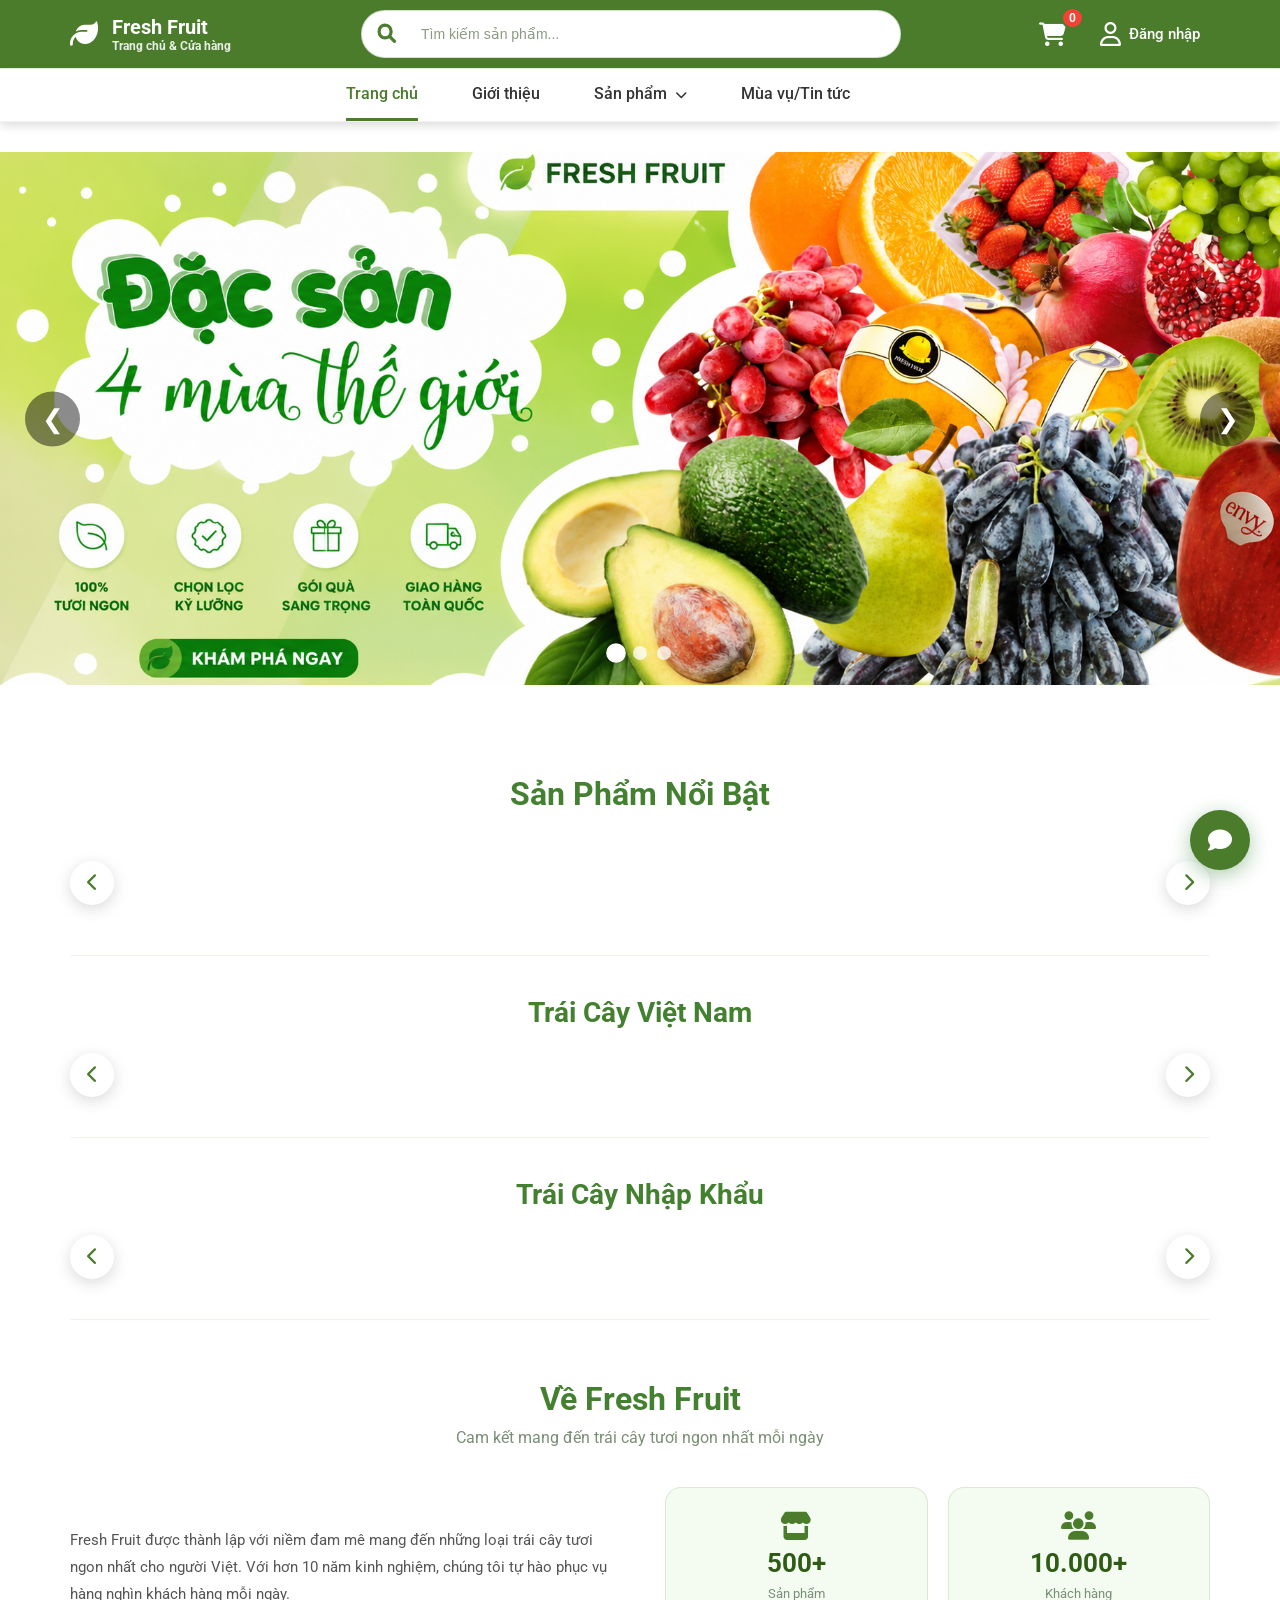
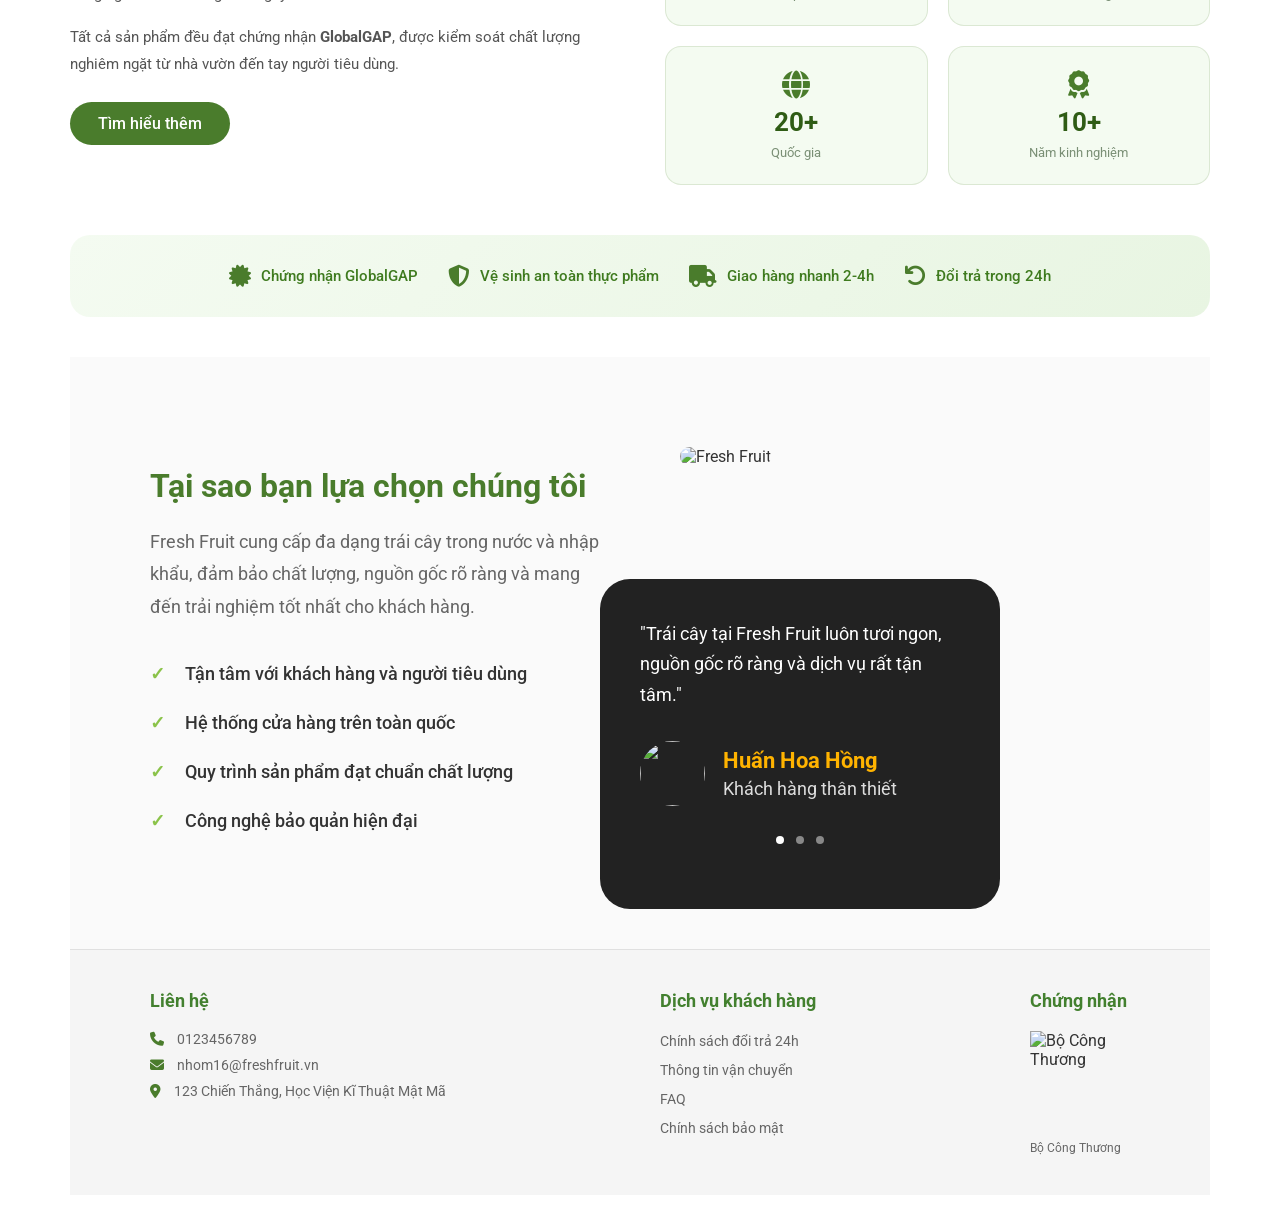
==== commit b3dcf51c: "cap nhat" ====
--- a/trai_cay/src/main/resources/static/index.html
+++ b/trai_cay/src/main/resources/static/index.html
@@ -599,7 +599,10 @@
 
                                 <!-- COD -->
                                 <label class="payment-option" id="opt-cod">
-                                    <input type="radio" name="payment" value="cod" onchange="onPaymentChange('cod')">
+                                    <input type="radio"
+                                           name="payment"
+                                           value="COD"
+                                           checked>
                                     <div class="payment-option-content">
                                         <div class="payment-icon cod-icon">
                                             <i class="fas fa-money-bill-wave"></i>
@@ -612,20 +615,7 @@
                                     </div>
                                 </label>
 
-                                <!-- Chuyển khoản ngân hàng -->
-                                <label class="payment-option" id="opt-transfer">
-                                    <input type="radio" name="payment" value="transfer" checked onchange="onPaymentChange('transfer')">
-                                    <div class="payment-option-content">
-                                        <div class="payment-icon bank-icon">
-                                            <i class="fas fa-university"></i>
-                                        </div>
-                                        <div class="payment-info">
-                                            <strong>Chuyển khoản ngân hàng</strong>
-                                            <span>Quét QR hoặc chuyển khoản thủ công</span>
-                                        </div>
-                                        <div class="payment-check"><i class="fas fa-check-circle"></i></div>
-                                    </div>
-                                </label>
+
 
                                 <!-- Chi tiết chuyển khoản (hiện khi chọn) -->
                                 <div class="bank-detail-panel" id="bank-detail-panel">
@@ -692,26 +682,6 @@
                                         <div class="payment-check"><i class="fas fa-check-circle"></i></div>
                                     </div>
                                 </label>
-
-                                <!-- Chi tiết ví điện tử -->
-                                <div class="ewallet-panel" id="ewallet-panel" style="display:none;">
-                                    <div class="ewallet-options">
-                                        <button class="ewallet-btn active" onclick="selectEwallet(this, 'momo')">
-                                            <img src="https://upload.wikimedia.org/wikipedia/vi/f/fe/MoMo_Logo.png" alt="MoMo" onerror="this.style.display='none'">
-                                            <span>MoMo</span>
-                                        </button>
-                                        <button class="ewallet-btn" onclick="selectEwallet(this, 'zalopay')">
-                                            <img src="https://zalopay.vn/images/logo.svg" alt="ZaloPay" onerror="this.style.display='none'">
-                                            <span>ZaloPay</span>
-                                        </button>
-                                        <button class="ewallet-btn" onclick="selectEwallet(this, 'vnpay')">
-                                            <img src="https://cdn.haitrieu.com/wp-content/uploads/2022/10/Icon-VNPAY-QR.png" alt="VNPay" onerror="this.style.display='none'">
-                                            <span>VNPay</span>
-                                        </button>
-                                    </div>
-                                    <p class="ewallet-note"><i class="fas fa-info-circle"></i> Bạn sẽ được chuyển đến ứng dụng ví để hoàn tất thanh toán sau khi đặt hàng.</p>
-                                </div>
-
                             </div>
                         </div>
                     </div>
@@ -899,7 +869,7 @@
 
                     <div class="confirmation-actions">
                         <button class="btn-primary" onclick="navigateTo('home')">Tiếp tục mua sắm</button>
-                        <button class="btn-secondary" onclick="navigateTo('profile')">Xem đơn hàng</button>
+                        <button class="btn-secondary" onclick="showLastOrder()">Xem chi tiết đơn hàng</button>
                     </div>
                 </div>
             </div>
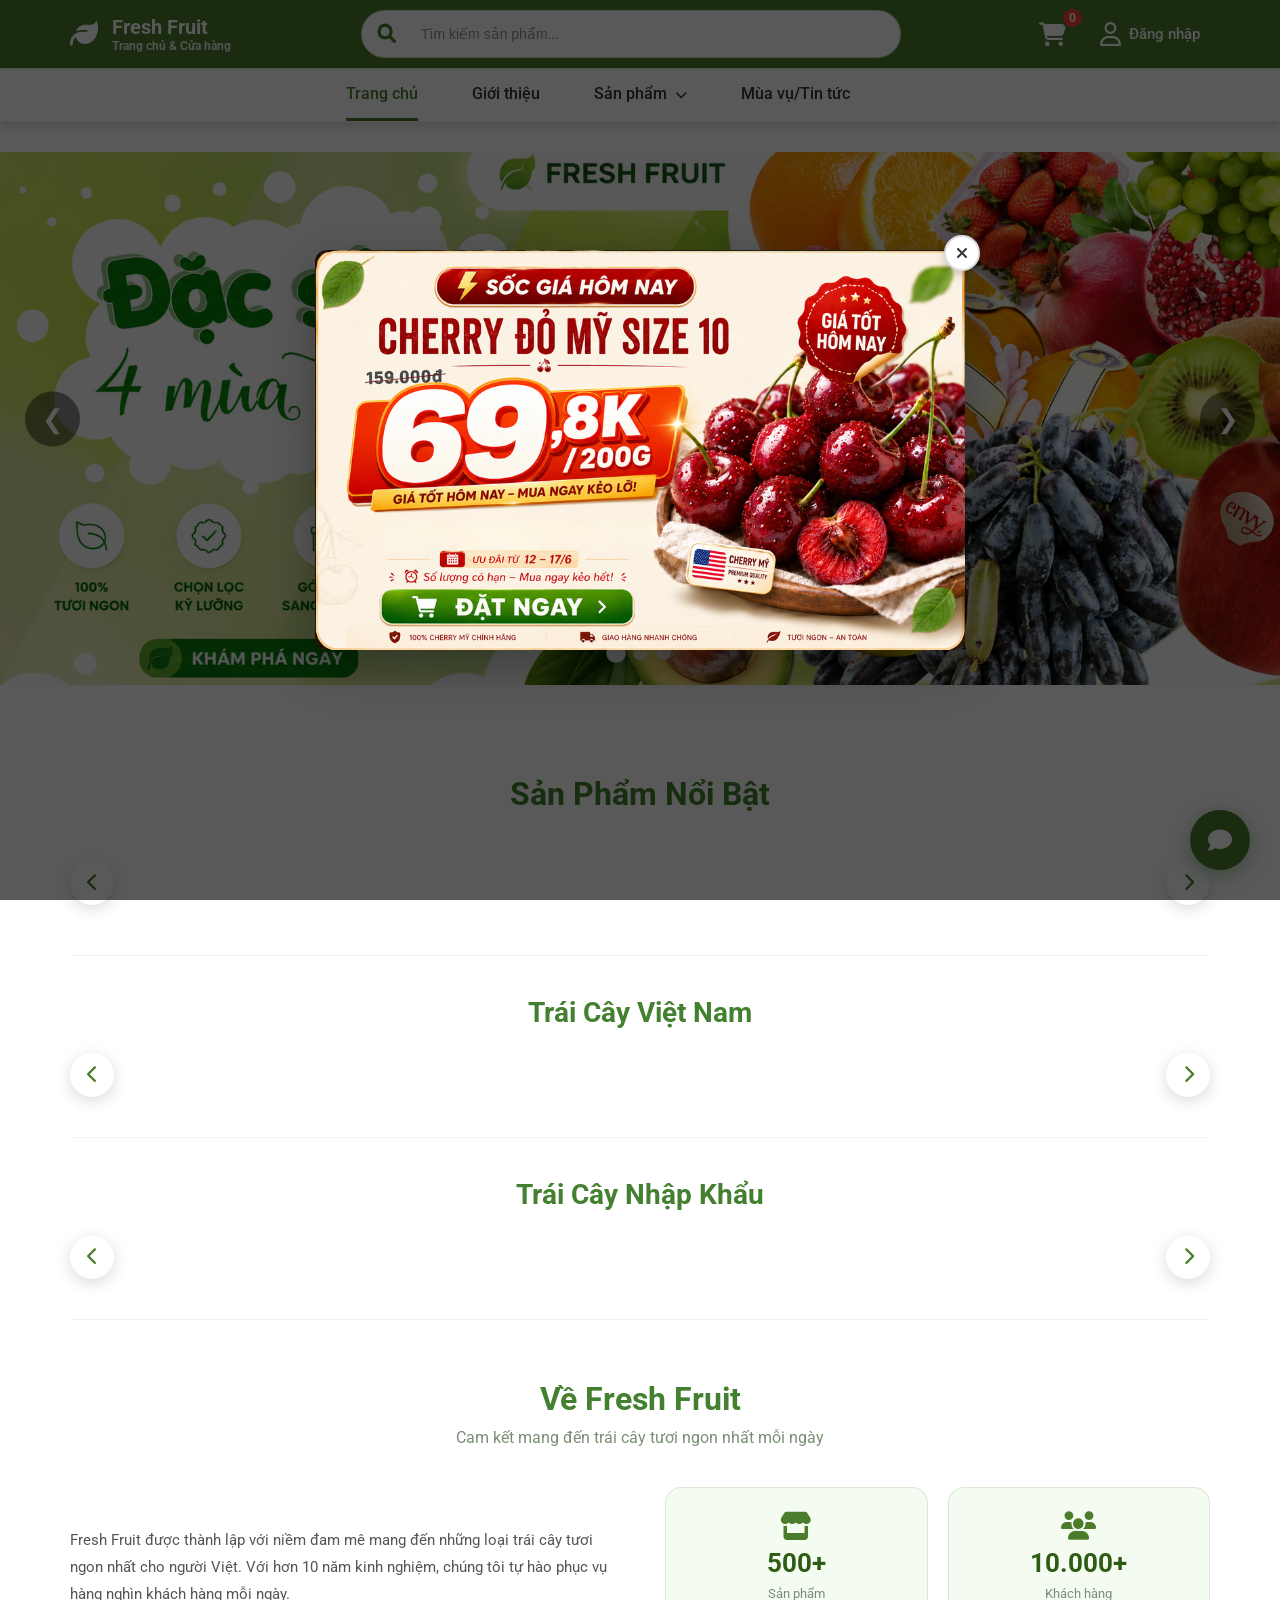
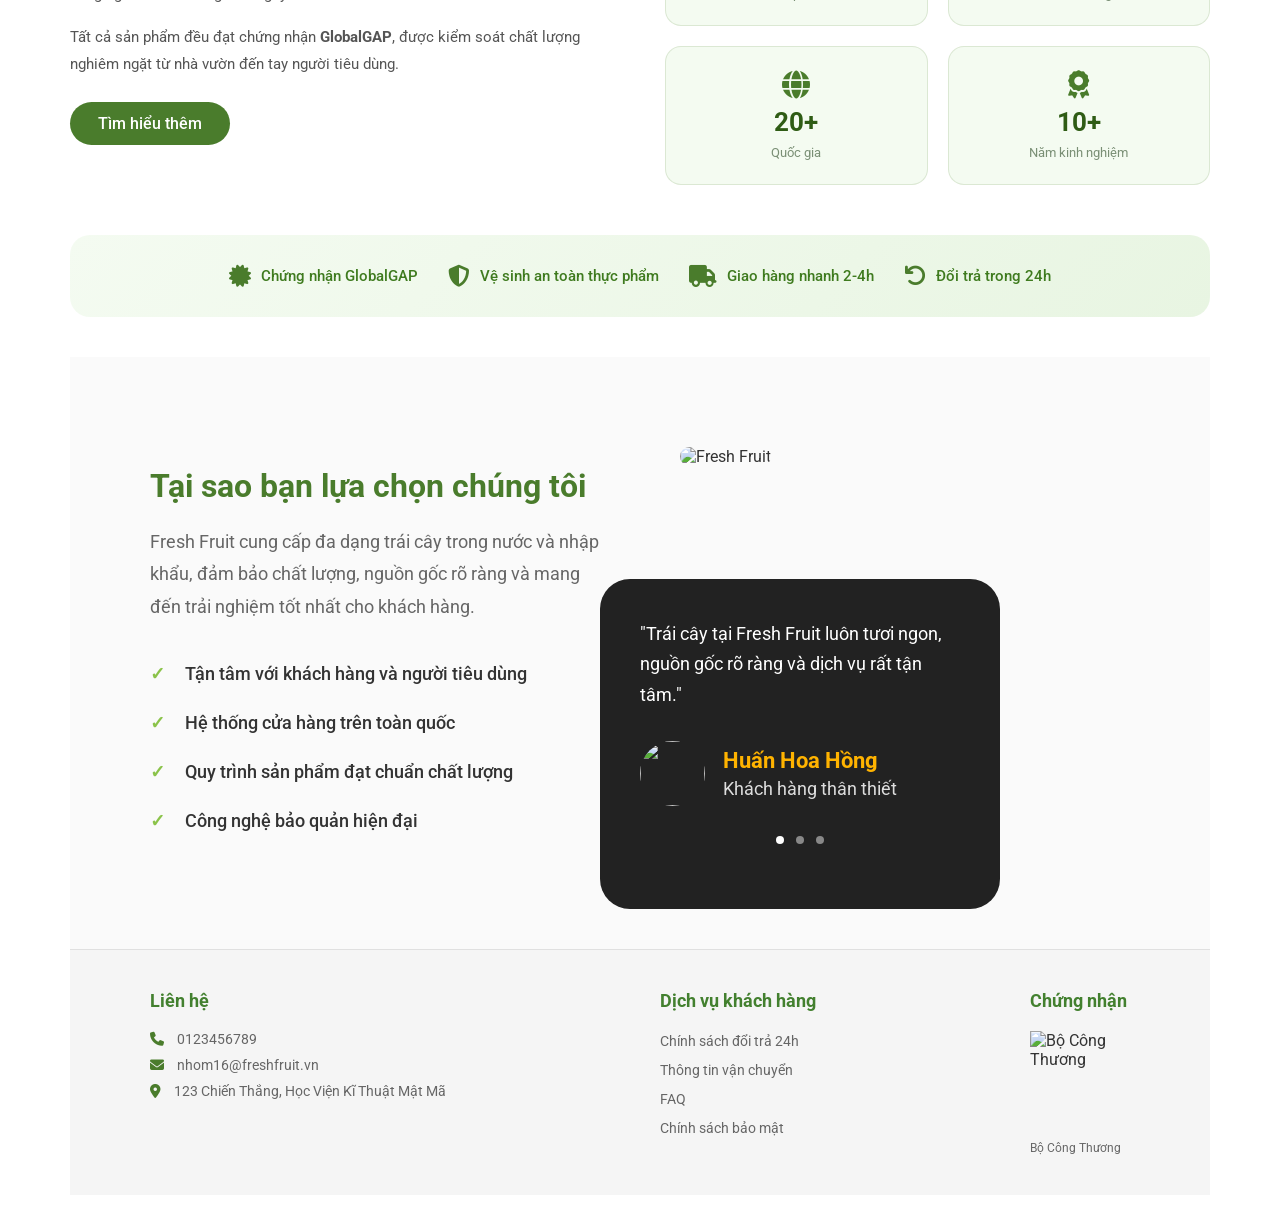
==== commit d1961c3e: "capnhat" ====
--- a/trai_cay/src/main/resources/static/index.html
+++ b/trai_cay/src/main/resources/static/index.html
@@ -10,299 +10,299 @@
     <script src="https://cdn.jsdelivr.net/npm/chart.js@4.4.0/dist/chart.umd.min.js"></script></head>
 <body>
 
-    <!-- Header -->
-
-    <div class="header-wrapper">
-        <header class="header">
-            <div class="header-left">
-                <div class="logo">
-                    <i class="fas fa-leaf"></i>
-                    <div class="logo-text">
-                        <span>Fresh Fruit</span>
-                        <small>Trang chủ & Cửa hàng</small>
-                    </div>
-                </div>
-            </div>
-            <div class="header-center">
-                <form class="search-bar" action="#" onsubmit="event.preventDefault(); executeSearch();">
-                    <i class="fas fa-search outline-icon search-icon" style="cursor: pointer;" onclick="executeSearch()"></i>
-
-                    <input id="home-search-input" type="text" placeholder="Tìm kiếm sản phẩm...">
-                </form>
-            </div>
-            <div class="header-right">
-                <div class="icon-button cart-icon" onclick="navigateTo('cart')">
-                    <i class="fas fa-shopping-cart"></i>
-                    <span class="badge" id="cart-badge">0</span>
-                </div>
-
-                <div class="icon-button user-icon" id="user-avatar-btn" onclick="handleUserIconClick()">
-                    <i class="far fa-user" id="user-icon-default"></i>
-                    <img id="user-avatar-img" src="" alt="Avatar" style="display:none;">
-                    <span class="icon-text" id="user-text-default">Đăng nhập</span>
-                </div>
-            </div>
-        </header>
-
-        <!-- Navigation -->
-        <nav class="navigation">
-            <ul>
-                <li><a href="#" class="nav-link active" data-page="home">Trang chủ</a></li>
-
-                <li><a href="#" class="nav-link" data-page="about">Giới thiệu</a></li>
-
-                <li class="nav-item dropdown">
-                    <a href="#" class="nav-link" data-page="products">
-                        Sản phẩm <i class="fas fa-chevron-down" style="font-size: 12px; margin-left: 4px;"></i>
-                    </a>
-                    <ul class="dropdown-menu">
-                        <li><a href="#" onclick="filterByMenu('Việt Nam')">Trái cây Việt Nam</a></li>
-                        <li><a href="#" onclick="filterByMenu('Trái cây nhập khẩu')">Trái cây nhập khẩu</a></li>
-                        <li><a href="#" onclick="filterByMenu('Táo')">Táo</a></li>
-                        <li><a href="#" onclick="filterByMenu('Quả mọng')">Quả mọng</a></li>
-                        <li><a href="#" onclick="filterByMenu('Khác')">Trái cây theo mùa</a></li>
-                    </ul>
-                </li>
-
-                <li><a href="#" class="nav-link" data-page="news">Mùa vụ/Tin tức</a></li>
-
-                <li><a href="#" class="nav-link" id="profile-link" data-page="profile" style="display: none;">Hồ sơ</a></li>
-                <li id="checkout-nav-item" style="display: none;">
-                    <a href="#" class="nav-link" data-page="checkout">Thanh toán</a>
-                </li>
-            </ul>
-        </nav>
-    </div>
-
-    <div class="container">
+<!-- Header -->
+
+<div class="header-wrapper">
+    <header class="header">
+        <div class="header-left">
+            <div class="logo">
+                <i class="fas fa-leaf"></i>
+                <div class="logo-text">
+                    <span>Fresh Fruit</span>
+                    <small>Trang chủ & Cửa hàng</small>
+                </div>
+            </div>
+        </div>
+        <div class="header-center">
+            <form class="search-bar" action="#" onsubmit="event.preventDefault(); executeSearch();">
+                <i class="fas fa-search outline-icon search-icon" style="cursor: pointer;" onclick="executeSearch()"></i>
+
+                <input id="home-search-input" type="text" placeholder="Tìm kiếm sản phẩm...">
+            </form>
+        </div>
+        <div class="header-right">
+            <div class="icon-button cart-icon" onclick="navigateTo('cart')">
+                <i class="fas fa-shopping-cart"></i>
+                <span class="badge" id="cart-badge">0</span>
+            </div>
+
+            <div class="icon-button user-icon" id="user-avatar-btn" onclick="handleUserIconClick()">
+                <i class="far fa-user" id="user-icon-default"></i>
+                <img id="user-avatar-img" src="" alt="Avatar" style="display:none;">
+                <span class="icon-text" id="user-text-default">Đăng nhập</span>
+            </div>
+        </div>
+    </header>
+
+    <!-- Navigation -->
+    <nav class="navigation">
+        <ul>
+            <li><a href="#" class="nav-link active" data-page="home">Trang chủ</a></li>
+
+            <li><a href="#" class="nav-link" data-page="about">Giới thiệu</a></li>
+
+            <li class="nav-item dropdown">
+                <a href="#" class="nav-link" data-page="products">
+                    Sản phẩm <i class="fas fa-chevron-down" style="font-size: 12px; margin-left: 4px;"></i>
+                </a>
+                <ul class="dropdown-menu">
+                    <li><a href="#" onclick="filterByMenu('Việt Nam')">Trái cây Việt Nam</a></li>
+                    <li><a href="#" onclick="filterByMenu('Trái cây nhập khẩu')">Trái cây nhập khẩu</a></li>
+                    <li><a href="#" onclick="filterByMenu('Táo')">Táo</a></li>
+                    <li><a href="#" onclick="filterByMenu('Quả mọng')">Quả mọng</a></li>
+                    <li><a href="#" onclick="filterByMenu('Khác')">Trái cây theo mùa</a></li>
+                </ul>
+            </li>
+
+            <li><a href="#" class="nav-link" data-page="news">Mùa vụ/Tin tức</a></li>
+
+            <li><a href="#" class="nav-link" id="profile-link" data-page="profile" style="display: none;">Hồ sơ</a></li>
+            <li id="checkout-nav-item" style="display: none;">
+                <a href="#" class="nav-link" data-page="checkout">Thanh toán</a>
+            </li>
+        </ul>
+    </nav>
+</div>
+
+<div class="container">
     <!-- Main Content -->
     <main class="main-content">
         <!-- Home Page -->
         <!-- Banner Slider -->
-<section id="home" class="page-section active">
-    <section class="banner-slider">
-        <div class="slider-container">
-            
-            <div class="slides-wrapper">
-                <div class="slide active">
-                    <img src="assets/images/banner1.png" alt="Banner 1">
-                </div>
-                <div class="slide">
-                    <img src="assets/images/banner2.png" alt="Banner 2">
-                </div>
-                <div class="slide">
-                    <img src="assets/images/banner3.png" alt="Banner 3">
-                </div>
-            </div>
-
-            <!-- Nút điều hướng -->
-            <button class="prev-btn" onclick="changeSlide(-1)">&#10094;</button>
-            <button class="next-btn" onclick="changeSlide(1)">&#10095;</button>
-
-            <!-- Dots -->
-            <div class="dots-container">
-                <span class="dot active" onclick="currentSlide(0)"></span>
-                <span class="dot" onclick="currentSlide(1)"></span>
-                <span class="dot" onclick="currentSlide(2)"></span> 
-            </div>
-        </div>
-
-    </section>
-    <div class="featured-products">
-        <div class="featured-header-row">
-            <div class="featured-title">
-                <h2>Sản Phẩm Nổi Bật</h2>
-            </div>
-        </div>
-
-        <!-- Wrapper bọc cả nút + grid -->
-        <div class="featured-slider-outer">
-            <button class="featured-nav-btn" id="featured-prev" onclick="slideFeatured(-1)">
-                <i class="fas fa-chevron-left"></i>
-            </button>
-
-            <div class="featured-slider-wrapper">
-                <div class="product-grid" id="home-product-grid"></div>
-            </div>
-
-            <button class="featured-nav-btn" id="featured-next" onclick="slideFeatured(1)">
-                <i class="fas fa-chevron-right"></i>
-            </button>
-        </div>
-    </div>
-
-        <!-- ===== TRÁI CÂY VIỆT NAM ===== -->
-        <div class="home-category-section">
-            <div class="category-header">
-                <h2>Trái Cây Việt Nam</h2>
-            </div>
-            <div class="featured-slider-outer">
-                <button class="featured-nav-btn" onclick="slideCategory('vn', -1)">
-                    <i class="fas fa-chevron-left"></i>
-                </button>
-                <div class="featured-slider-wrapper">
-                    <div class="product-grid" id="vn-product-grid"></div>
-                </div>
-                <button class="featured-nav-btn" onclick="slideCategory('vn', 1)">
-                    <i class="fas fa-chevron-right"></i>
-                </button>
-            </div>
-        </div>
-
-        <!-- ===== TRÁI CÂY NƯỚC NGOÀI ===== -->
-        <div class="home-category-section">
-            <div class="category-header">
-                <h2>Trái Cây Nhập Khẩu</h2>
-            </div>
-            <div class="featured-slider-outer">
-                <button class="featured-nav-btn" onclick="slideCategory('foreign', -1)">
-                    <i class="fas fa-chevron-left"></i>
-                </button>
-                <div class="featured-slider-wrapper">
-                    <div class="product-grid" id="foreign-product-grid"></div>
-                </div>
-                <button class="featured-nav-btn" onclick="slideCategory('foreign', 1)">
-                    <i class="fas fa-chevron-right"></i>
-                </button>
-            </div>
-        </div>
-
-        <!-- ===== GIỚI THIỆU FRESH FRUIT ===== -->
-        <div class="home-intro-section">
-            <div class="home-intro-header">
-                <h2>Về Fresh Fruit</h2>
-                <p class="home-intro-sub">Cam kết mang đến trái cây tươi ngon nhất mỗi ngày</p>
-            </div>
-            <div class="home-intro-grid">
-                <div class="home-intro-text">
-                    <p>Fresh Fruit được thành lập với niềm đam mê mang đến những loại trái cây tươi ngon nhất cho người Việt. Với hơn 10 năm kinh nghiệm, chúng tôi tự hào phục vụ hàng nghìn khách hàng mỗi ngày.</p>
-                    <p>Tất cả sản phẩm đều đạt chứng nhận <strong>GlobalGAP</strong>, được kiểm soát chất lượng nghiêm ngặt từ nhà vườn đến tay người tiêu dùng.</p>
-                    <a href="#" onclick="navigateTo('about')" class="btn-intro-more">Tìm hiểu thêm</a>
-                </div>
-                <div class="home-intro-stats">
-                    <div class="stat-card">
-                        <i class="fas fa-store"></i>
-                        <span class="stat-number">500+</span>
-                        <span class="stat-label">Sản phẩm</span>
-                    </div>
-                    <div class="stat-card">
-                        <i class="fas fa-users"></i>
-                        <span class="stat-number">10.000+</span>
-                        <span class="stat-label">Khách hàng</span>
-                    </div>
-                    <div class="stat-card">
-                        <i class="fas fa-globe"></i>
-                        <span class="stat-number">20+</span>
-                        <span class="stat-label">Quốc gia</span>
-                    </div>
-                    <div class="stat-card">
-                        <i class="fas fa-award"></i>
-                        <span class="stat-number">10+</span>
-                        <span class="stat-label">Năm kinh nghiệm</span>
-                    </div>
-                </div>
-            </div>
-            <div class="home-awards">
-                <div class="award-item">
-                    <i class="fas fa-certificate"></i>
-                    <span>Chứng nhận GlobalGAP</span>
-                </div>
-                <div class="award-item">
-                    <i class="fas fa-shield-alt"></i>
-                    <span>Vệ sinh an toàn thực phẩm</span>
-                </div>
-                <div class="award-item">
-                    <i class="fas fa-truck"></i>
-                    <span>Giao hàng nhanh 2-4h</span>
-                </div>
-                <div class="award-item">
-                    <i class="fas fa-undo"></i>
-                    <span>Đổi trả trong 24h</span>
-                </div>
-            </div>
-        </div>
-
-    <section class="why-us-section">
-        <div class="why-left">
-            <h2>
-                Tại sao bạn lựa chọn chúng tôi
-            </h2>
-
-            <p class="why-desc">
-                Fresh Fruit cung cấp đa dạng trái cây trong nước và nhập khẩu,
-                đảm bảo chất lượng, nguồn gốc rõ ràng và mang đến trải nghiệm
-                tốt nhất cho khách hàng.
-            </p>
-
-            <ul class="why-list">
-                <li>Tận tâm với khách hàng và người tiêu dùng</li>
-                <li>Hệ thống cửa hàng trên toàn quốc</li>
-                <li>Quy trình sản phẩm đạt chuẩn chất lượng</li>
-                <li>Công nghệ bảo quản hiện đại</li>
-            </ul>
-        </div>
-
-        <div class="why-right">
-            <img
-                    src="https://img1.kienthucvui.vn/uploads/2021/12/23/hinh-anh-trai-cay-cac-loai_094110718.jpg"
-                    alt="Fresh Fruit">
-
-            <div class="testimonial-box">
-
-                <div class="testimonial-content active">
-                    <p>
-                        "Trái cây tại Fresh Fruit luôn tươi ngon,
-                        nguồn gốc rõ ràng và dịch vụ rất tận tâm."
+        <section id="home" class="page-section active">
+            <section class="banner-slider">
+                <div class="slider-container">
+
+                    <div class="slides-wrapper">
+                        <div class="slide active">
+                            <img src="assets/images/banner1.png" alt="Banner 1">
+                        </div>
+                        <div class="slide">
+                            <img src="assets/images/banner2.png" alt="Banner 2">
+                        </div>
+                        <div class="slide">
+                            <img src="assets/images/banner3.png" alt="Banner 3">
+                        </div>
+                    </div>
+
+                    <!-- Nút điều hướng -->
+                    <button class="prev-btn" onclick="changeSlide(-1)">&#10094;</button>
+                    <button class="next-btn" onclick="changeSlide(1)">&#10095;</button>
+
+                    <!-- Dots -->
+                    <div class="dots-container">
+                        <span class="dot active" onclick="currentSlide(0)"></span>
+                        <span class="dot" onclick="currentSlide(1)"></span>
+                        <span class="dot" onclick="currentSlide(2)"></span>
+                    </div>
+                </div>
+
+            </section>
+            <div class="featured-products">
+                <div class="featured-header-row">
+                    <div class="featured-title">
+                        <h2>Sản Phẩm Nổi Bật</h2>
+                    </div>
+                </div>
+
+                <!-- Wrapper bọc cả nút + grid -->
+                <div class="featured-slider-outer">
+                    <button class="featured-nav-btn" id="featured-prev" onclick="slideFeatured(-1)">
+                        <i class="fas fa-chevron-left"></i>
+                    </button>
+
+                    <div class="featured-slider-wrapper">
+                        <div class="product-grid" id="home-product-grid"></div>
+                    </div>
+
+                    <button class="featured-nav-btn" id="featured-next" onclick="slideFeatured(1)">
+                        <i class="fas fa-chevron-right"></i>
+                    </button>
+                </div>
+            </div>
+
+            <!-- ===== TRÁI CÂY VIỆT NAM ===== -->
+            <div class="home-category-section">
+                <div class="category-header">
+                    <h2>Trái Cây Việt Nam</h2>
+                </div>
+                <div class="featured-slider-outer">
+                    <button class="featured-nav-btn" onclick="slideCategory('vn', -1)">
+                        <i class="fas fa-chevron-left"></i>
+                    </button>
+                    <div class="featured-slider-wrapper">
+                        <div class="product-grid" id="vn-product-grid"></div>
+                    </div>
+                    <button class="featured-nav-btn" onclick="slideCategory('vn', 1)">
+                        <i class="fas fa-chevron-right"></i>
+                    </button>
+                </div>
+            </div>
+
+            <!-- ===== TRÁI CÂY NƯỚC NGOÀI ===== -->
+            <div class="home-category-section">
+                <div class="category-header">
+                    <h2>Trái Cây Nhập Khẩu</h2>
+                </div>
+                <div class="featured-slider-outer">
+                    <button class="featured-nav-btn" onclick="slideCategory('foreign', -1)">
+                        <i class="fas fa-chevron-left"></i>
+                    </button>
+                    <div class="featured-slider-wrapper">
+                        <div class="product-grid" id="foreign-product-grid"></div>
+                    </div>
+                    <button class="featured-nav-btn" onclick="slideCategory('foreign', 1)">
+                        <i class="fas fa-chevron-right"></i>
+                    </button>
+                </div>
+            </div>
+
+            <!-- ===== GIỚI THIỆU FRESH FRUIT ===== -->
+            <div class="home-intro-section">
+                <div class="home-intro-header">
+                    <h2>Về Fresh Fruit</h2>
+                    <p class="home-intro-sub">Cam kết mang đến trái cây tươi ngon nhất mỗi ngày</p>
+                </div>
+                <div class="home-intro-grid">
+                    <div class="home-intro-text">
+                        <p>Fresh Fruit được thành lập với niềm đam mê mang đến những loại trái cây tươi ngon nhất cho người Việt. Với hơn 10 năm kinh nghiệm, chúng tôi tự hào phục vụ hàng nghìn khách hàng mỗi ngày.</p>
+                        <p>Tất cả sản phẩm đều đạt chứng nhận <strong>GlobalGAP</strong>, được kiểm soát chất lượng nghiêm ngặt từ nhà vườn đến tay người tiêu dùng.</p>
+                        <a href="#" onclick="navigateTo('about')" class="btn-intro-more">Tìm hiểu thêm</a>
+                    </div>
+                    <div class="home-intro-stats">
+                        <div class="stat-card">
+                            <i class="fas fa-store"></i>
+                            <span class="stat-number">500+</span>
+                            <span class="stat-label">Sản phẩm</span>
+                        </div>
+                        <div class="stat-card">
+                            <i class="fas fa-users"></i>
+                            <span class="stat-number">10.000+</span>
+                            <span class="stat-label">Khách hàng</span>
+                        </div>
+                        <div class="stat-card">
+                            <i class="fas fa-globe"></i>
+                            <span class="stat-number">20+</span>
+                            <span class="stat-label">Quốc gia</span>
+                        </div>
+                        <div class="stat-card">
+                            <i class="fas fa-award"></i>
+                            <span class="stat-number">10+</span>
+                            <span class="stat-label">Năm kinh nghiệm</span>
+                        </div>
+                    </div>
+                </div>
+                <div class="home-awards">
+                    <div class="award-item">
+                        <i class="fas fa-certificate"></i>
+                        <span>Chứng nhận GlobalGAP</span>
+                    </div>
+                    <div class="award-item">
+                        <i class="fas fa-shield-alt"></i>
+                        <span>Vệ sinh an toàn thực phẩm</span>
+                    </div>
+                    <div class="award-item">
+                        <i class="fas fa-truck"></i>
+                        <span>Giao hàng nhanh 2-4h</span>
+                    </div>
+                    <div class="award-item">
+                        <i class="fas fa-undo"></i>
+                        <span>Đổi trả trong 24h</span>
+                    </div>
+                </div>
+            </div>
+
+            <section class="why-us-section">
+                <div class="why-left">
+                    <h2>
+                        Tại sao bạn lựa chọn chúng tôi
+                    </h2>
+
+                    <p class="why-desc">
+                        Fresh Fruit cung cấp đa dạng trái cây trong nước và nhập khẩu,
+                        đảm bảo chất lượng, nguồn gốc rõ ràng và mang đến trải nghiệm
+                        tốt nhất cho khách hàng.
                     </p>
 
-                    <div class="testimonial-user">
-                        <img src="https://cdn.mosflyvn.com/upload/mosflyvn_com/post/images/2024/04/29/408/meme-huan-hoa-hong-10-diem-2.jpg">
-                        <div>
-                            <h4>Huấn Hoa Hồng</h4>
-                            <span>Khách hàng thân thiết</span>
-                        </div>
-                    </div>
-                </div>
-
-                <div class="testimonial-content">
-                    <p>
-                        "Tôi rất yên tâm khi mua trái cây tại Fresh Fruit,
-                        sản phẩm chất lượng và rất sạch sẽ."
-                    </p>
-
-                    <div class="testimonial-user">
-                        <img src="https://tse2.mm.bing.net/th/id/OIP.qoMRLMUa449l3EjGRKEWTAHaJ4?pid=Api&P=0&h=180">
-                        <div>
-                            <h4>Trường Con</h4>
-                            <span>Nhân viên văn phòng</span>
-                        </div>
-                    </div>
-                </div>
-
-                <div class="testimonial-content">
-                    <p>
-                        "Gia đình tôi đã sử dụng sản phẩm của Fresh Fruit
-                        nhiều năm và luôn hài lòng về chất lượng."
-                    </p>
-
-                    <div class="testimonial-user">
-                        <img src="https://cdn.tech24.vn/upload/tech24_vn/post/images/2024/06/17/557/kha-banh-meme-3.jpg">
-                        <div>
-                            <h4>Lê Bá Khá</h4>
-                            <span>Khách hàng VIP</span>
-                        </div>
-                    </div>
-                </div>
-
-                <div class="testimonial-dots">
-                    <span class="t-dot active"></span>
-                    <span class="t-dot"></span>
-                    <span class="t-dot"></span>
-                </div>
-
-            </div>
-        </div>
-    </section>
+                    <ul class="why-list">
+                        <li>Tận tâm với khách hàng và người tiêu dùng</li>
+                        <li>Hệ thống cửa hàng trên toàn quốc</li>
+                        <li>Quy trình sản phẩm đạt chuẩn chất lượng</li>
+                        <li>Công nghệ bảo quản hiện đại</li>
+                    </ul>
+                </div>
+
+                <div class="why-right">
+                    <img
+                            src="https://img1.kienthucvui.vn/uploads/2021/12/23/hinh-anh-trai-cay-cac-loai_094110718.jpg"
+                            alt="Fresh Fruit">
+
+                    <div class="testimonial-box">
+
+                        <div class="testimonial-content active">
+                            <p>
+                                "Trái cây tại Fresh Fruit luôn tươi ngon,
+                                nguồn gốc rõ ràng và dịch vụ rất tận tâm."
+                            </p>
+
+                            <div class="testimonial-user">
+                                <img src="https://cdn.mosflyvn.com/upload/mosflyvn_com/post/images/2024/04/29/408/meme-huan-hoa-hong-10-diem-2.jpg">
+                                <div>
+                                    <h4>Huấn Hoa Hồng</h4>
+                                    <span>Khách hàng thân thiết</span>
+                                </div>
+                            </div>
+                        </div>
+
+                        <div class="testimonial-content">
+                            <p>
+                                "Tôi rất yên tâm khi mua trái cây tại Fresh Fruit,
+                                sản phẩm chất lượng và rất sạch sẽ."
+                            </p>
+
+                            <div class="testimonial-user">
+                                <img src="https://tse2.mm.bing.net/th/id/OIP.qoMRLMUa449l3EjGRKEWTAHaJ4?pid=Api&P=0&h=180">
+                                <div>
+                                    <h4>Trường Con</h4>
+                                    <span>Nhân viên văn phòng</span>
+                                </div>
+                            </div>
+                        </div>
+
+                        <div class="testimonial-content">
+                            <p>
+                                "Gia đình tôi đã sử dụng sản phẩm của Fresh Fruit
+                                nhiều năm và luôn hài lòng về chất lượng."
+                            </p>
+
+                            <div class="testimonial-user">
+                                <img src="https://cdn.tech24.vn/upload/tech24_vn/post/images/2024/06/17/557/kha-banh-meme-3.jpg">
+                                <div>
+                                    <h4>Lê Bá Khá</h4>
+                                    <span>Khách hàng VIP</span>
+                                </div>
+                            </div>
+                        </div>
+
+                        <div class="testimonial-dots">
+                            <span class="t-dot active"></span>
+                            <span class="t-dot"></span>
+                            <span class="t-dot"></span>
+                        </div>
+
+                    </div>
+                </div>
+            </section>
         </section>
 
 
@@ -424,9 +424,9 @@
                     </div>
                     <div class="product-main-area" style="width: 100%;">
                         <h2>Sản Phẩm</h2>
-                    <div class="product-grid" id="product-list-container">
-                    </div>
-                </div>
+                        <div class="product-grid" id="product-list-container">
+                        </div>
+                    </div>
                 </div>
             </div>
         </section>
@@ -475,67 +475,73 @@
             </div>
         </section>
 
-        <!-- Cart Page -->
         <section id="cart" class="page-section">
-            <div class="cart-section">
-                <h1>Giỏ Hàng Của Bạn</h1>
-                <div class="cart-container">
-                    <div class="cart-table">
-                        <table>
+            <div class="cart-wrapper">
+                <h1 style="text-align:center; margin-bottom:30px; color:#4A7C2C;">Giỏ Hàng Của Bạn</h1>
+
+                <div class="cart-container-modern">
+
+                    <!-- Cột trái: Danh sách sản phẩm -->
+                    <div class="cart-left">
+                        <table class="cart-table">
                             <thead>
                             <tr>
-                                <th>Sản phẩm</th>
-                                <th>Giá</th>
-                                <th>Số lượng</th>
-                                <th>Thành tiền</th>
+                                <th>SẢN PHẨM</th>
+                                <th>GIÁ</th>
+                                <th>SỐ LƯỢNG</th>
+                                <th>TẠM TÍNH</th>
                                 <th></th>
                             </tr>
                             </thead>
-                            <tbody id="cart-items">
-                            <tr>
-                                <td colspan="5" class="empty-cart">Giỏ hàng trống</td>
-                            </tr>
-                            </tbody>
+                            <tbody id="cart-items"></tbody>
                         </table>
-                    </div>
-                    <div class="cart-summary">
-                        <h3>Tổng quan đơn hàng</h3>
-                        <div class="summary-item">
-                            <label>Mã giảm giá:</label>
-                            <div class="coupon-input">
-                                <input type="text" placeholder="Nhập mã giảm giá">
-                                <button class="btn-apply">Áp dụng</button>
-                            </div>
-                        </div>
-                        <div class="summary-item">
-                            <label>Tạm tính:</label>
-                            <span id="subtotal">0đ</span>
-                        </div>
-                        <div class="summary-item">
-                            <label>Phí vận chuyển:</label>
-                            <span>Miễn phí</span>
-                        </div>
-                        <div class="summary-item total">
-                            <label>Tổng cộng:</label>
-                            <span id="total">0đ</span>
-                        </div>
-                        <button class="btn-checkout" onclick="navigateTo('checkout')">Tiến hành thanh toán</button>
+
+                        <div class="cart-actions">
+                            <button class="btn-outline" onclick="navigateTo('products')">← Tiếp tục mua sắm</button>
+                        </div>
+                    </div>
+
+                    <!-- Cột phải: Tóm tắt đơn hàng -->
+                    <div class="cart-right">
+                        <div class="cart-summary-card">
+                            <h3>TỔNG CỘNG GIỎ HÀNG</h3>
+
+                            <div class="summary-line">
+                                <span>Tạm tính</span>
+                                <strong id="subtotal">0đ</strong>
+                            </div>
+
+                            <div class="summary-line total-line">
+                                <span>Tổng</span>
+                                <strong id="total">0đ</strong>
+                            </div>
+
+                            <button class="btn-checkout-primary" onclick="navigateTo('checkout')">
+                                TIẾN HÀNH THANH TOÁN
+                            </button>
+
+                            <!-- Mã ưu đãi -->
+                            <div style="margin-top:20px;">
+                                <div style="font-weight:500; margin-bottom:8px;">Mã ưu đãi</div>
+                                <div class="coupon-input">
+                                    <input type="text" id="cart-coupon" placeholder="Nhập mã giảm giá">
+                                    <button class="btn-apply" onclick="applyCoupon()">Áp dụng</button>
+                                </div>
+                            </div>
+                        </div>
                     </div>
                 </div>
             </div>
         </section>
 
         <section id="checkout" class="page-section">
-            <div class="checkout-section">
-                <h1>Thanh Toán</h1>
-
-                <!-- Thanh tiến trình -->
+            <div class="checkout-wrapper">
                 <div class="checkout-steps">
                     <div class="step active">
                         <div class="step-icon"><i class="fas fa-shopping-cart"></i></div>
                         <span>Giỏ hàng</span>
                     </div>
-                    <div class="step-line"></div>
+                    <div class="step-line active"></div>
                     <div class="step active">
                         <div class="step-icon"><i class="fas fa-map-marker-alt"></i></div>
                         <span>Giao hàng</span>
@@ -547,171 +553,76 @@
                     </div>
                 </div>
 
-                <div class="checkout-container">
-                    <!-- CỘT TRÁI: Thông tin giao hàng + Phương thức thanh toán -->
+                <div class="checkout-container-modern">
+
                     <div class="checkout-left">
-
-                        <!-- Thông tin giao hàng -->
                         <div class="checkout-card">
                             <div class="checkout-card-header">
-                                <i class="fas fa-map-marker-alt"></i>
+                                <i class="fas fa-user-edit"></i>
                                 <h3>Thông tin giao hàng</h3>
                             </div>
-                            <form id="order-form">
-                                <div class="form-row-2">
-                                    <div class="form-group">
-                                        <label>Họ và tên <span class="required">*</span></label>
-                                        <div class="input-icon-wrap">
-                                            <i class="fas fa-user"></i>
-                                            <input type="text" id="fullname" placeholder="Nguyễn Văn A" required>
-                                        </div>
-                                    </div>
-                                    <div class="form-group">
-                                        <label>Số điện thoại <span class="required">*</span></label>
-                                        <div class="input-icon-wrap">
-                                            <i class="fas fa-phone"></i>
-                                            <input type="tel" id="phone" placeholder="0912 345 678" required>
-                                        </div>
-                                    </div>
-                                </div>
+
+                            <form id="order-form" class="checkout-form">
                                 <div class="form-group">
-                                    <label>Địa chỉ giao hàng <span class="required">*</span></label>
-                                    <div class="input-icon-wrap">
-                                        <i class="fas fa-home"></i>
-                                        <input type="text" id="address" placeholder="Số nhà, đường, phường/xã, quận/huyện, tỉnh/thành phố" required>
-                                    </div>
+                                    <label for="fullname">Họ và tên <span class="required">*</span></label>
+                                    <input type="text" id="fullname" placeholder="Nhập họ và tên đầy đủ" required>
                                 </div>
                                 <div class="form-group">
-                                    <label>Ghi chú đơn hàng</label>
-                                    <textarea id="notes" rows="3" placeholder="Ghi chú thêm (giao giờ nào, cổng nào,...)"></textarea>
+                                    <label for="phone">Số điện thoại <span class="required">*</span></label>
+                                    <input type="tel" id="phone" placeholder="Nhập số điện thoại nhận hàng" required>
+                                </div>
+                                <div class="form-group">
+                                    <label for="address">Địa chỉ giao hàng <span class="required">*</span></label>
+                                    <input type="text" id="address" placeholder="Số nhà, tên đường, phường/xã, quận/huyện..." required>
+                                </div>
+                                <div class="form-group">
+                                    <label for="notes">Ghi chú đơn hàng</label>
+                                    <textarea id="notes" rows="4" placeholder="Ví dụ: Giao giờ hành chính, gọi trước khi giao 15 phút..."></textarea>
                                 </div>
                             </form>
                         </div>
 
-                        <!-- Phương thức thanh toán -->
                         <div class="checkout-card">
                             <div class="checkout-card-header">
                                 <i class="fas fa-credit-card"></i>
                                 <h3>Phương thức thanh toán</h3>
                             </div>
-
-                            <div class="payment-options">
-
-                                <!-- COD -->
-                                <label class="payment-option" id="opt-cod">
-                                    <input type="radio"
-                                           name="payment"
-                                           value="COD"
-                                           checked>
-                                    <div class="payment-option-content">
-                                        <div class="payment-icon cod-icon">
-                                            <i class="fas fa-money-bill-wave"></i>
-                                        </div>
-                                        <div class="payment-info">
-                                            <strong>Thanh toán khi nhận hàng (COD)</strong>
-                                            <span>Trả tiền mặt khi nhận hàng tại nhà</span>
-                                        </div>
-                                        <div class="payment-check"><i class="fas fa-check-circle"></i></div>
+                            <label class="payment-option active">
+                                <input type="radio" name="payment" value="cod" checked>
+                                <div class="payment-option-content">
+                                    <div class="payment-icon cod-icon"><i class="fas fa-money-bill-wave"></i></div>
+                                    <div class="payment-info">
+                                        <strong>Thanh toán khi nhận hàng (COD)</strong>
+                                        <span>Thanh toán bằng tiền mặt khi shipper giao tới hàng</span>
                                     </div>
-                                </label>
-
-
-
-                                <!-- Chi tiết chuyển khoản (hiện khi chọn) -->
-                                <div class="bank-detail-panel" id="bank-detail-panel">
-                                    <div class="bank-detail-inner">
-                                        <div class="qr-section">
-                                            <div class="qr-placeholder">
-                                                <!-- QR thật nên tạo bằng API VietQR hoặc dùng ảnh tĩnh -->
-                                                <img src="https://img.vietqr.io/image/VCB-1234567890-compact2.jpg?amount=0&addInfo=ThanhToanFreshFruit&accountName=FRESH%20FRUIT"
-                                                     alt="QR Thanh toán"
-                                                     onerror="this.parentElement.innerHTML='<div class=qr-fallback><i class=fas fa-qrcode></i><p>QR thanh toán</p></div>'">
-                                            </div>
-                                            <p class="qr-hint">Quét để thanh toán tự động</p>
-                                        </div>
-                                        <div class="bank-info-list">
-                                            <div class="bank-info-item">
-                                                <span>Ngân hàng</span>
-                                                <strong>Vietcombank (VCB)</strong>
-                                            </div>
-                                            <div class="bank-info-item">
-                                                <span>Số tài khoản</span>
-                                                <div class="copy-row">
-                                                    <strong id="bank-account-number">1234567890</strong>
-                                                    <button class="btn-copy" onclick="copyText('1234567890', this)" title="Sao chép">
-                                                        <i class="fas fa-copy"></i>
-                                                    </button>
-                                                </div>
-                                            </div>
-                                            <div class="bank-info-item">
-                                                <span>Chủ tài khoản</span>
-                                                <strong>FRESH FRUIT CO.</strong>
-                                            </div>
-                                            <div class="bank-info-item">
-                                                <span>Số tiền</span>
-                                                <strong class="amount-highlight" id="bank-transfer-amount">0đ</strong>
-                                            </div>
-                                            <div class="bank-info-item">
-                                                <span>Nội dung CK</span>
-                                                <div class="copy-row">
-                                                    <strong id="bank-transfer-note">FF + SĐT của bạn</strong>
-                                                    <button class="btn-copy" onclick="copyBankNote(this)" title="Sao chép">
-                                                        <i class="fas fa-copy"></i>
-                                                    </button>
-                                                </div>
-                                            </div>
-                                            <div class="bank-transfer-note-box">
-                                                <i class="fas fa-info-circle"></i>
-                                                Đơn hàng sẽ được xác nhận trong vòng <strong>15 phút</strong> sau khi chuyển khoản thành công.
-                                            </div>
-                                        </div>
-                                    </div>
-                                </div>
-
-                                <!-- Ví điện tử -->
-                                <label class="payment-option" id="opt-ewallet">
-                                    <input type="radio" name="payment" value="ewallet" onchange="onPaymentChange('ewallet')">
-                                    <div class="payment-option-content">
-                                        <div class="payment-icon ewallet-icon">
-                                            <i class="fas fa-wallet"></i>
-                                        </div>
-                                        <div class="payment-info">
-                                            <strong>Ví điện tử</strong>
-                                            <span>MoMo, ZaloPay, VNPay</span>
-                                        </div>
-                                        <div class="payment-check"><i class="fas fa-check-circle"></i></div>
-                                    </div>
-                                </label>
-                            </div>
-                        </div>
-                    </div>
-
-                    <!-- CỘT PHẢI: Tóm tắt đơn hàng -->
+                                </div>
+                            </label>
+                        </div>
+                    </div>
+
                     <div class="checkout-right">
                         <div class="checkout-card order-summary-card">
                             <div class="checkout-card-header">
-                                <i class="fas fa-shopping-bag"></i>
+                                <i class="fas fa-shopping-basket"></i>
                                 <h3>Đơn hàng của bạn</h3>
                             </div>
 
                             <div class="order-items" id="checkout-items">
-                                <p class="empty-cart">Không có sản phẩm</p>
-                            </div>
-
-                            <!-- Mã giảm giá -->
+                            </div>
+
                             <div class="coupon-row">
-                                <input type="text" id="checkout-coupon" placeholder="Nhập mã giảm giá">
-                                <button class="btn-apply-coupon" onclick="applyCoupon()">Áp dụng</button>
+                                <input type="text" id="checkout-coupon" placeholder="Nhập mã giảm giá (nếu có)">
+                                <button type="button" class="btn-apply-coupon" onclick="applyCoupon()">Áp dụng</button>
                             </div>
 
                             <div class="order-totals">
                                 <div class="total-row">
                                     <span>Tạm tính</span>
-                                    <span id="checkout-subtotal">0đ</span>
+                                    <span id="checkout-subtotal" class="price-value">0đ</span>
                                 </div>
                                 <div class="total-row">
                                     <span>Phí vận chuyển</span>
-                                    <span class="free-ship"><i class="fas fa-truck"></i> Miễn phí</span>
+                                    <span class="free-ship"><i class="fas fa-truck text-success"></i> Miễn phí</span>
                                 </div>
                                 <div class="total-row discount-row" id="discount-row" style="display:none;">
                                     <span>Giảm giá</span>
@@ -723,28 +634,12 @@
                                 </div>
                             </div>
 
-                            <!-- Cam kết -->
-                            <div class="checkout-guarantees">
-                                <div class="guarantee-item">
-                                    <i class="fas fa-shield-alt"></i>
-                                    <span>Bảo mật thanh toán 100%</span>
-                                </div>
-                                <div class="guarantee-item">
-                                    <i class="fas fa-undo"></i>
-                                    <span>Đổi trả miễn phí 24h</span>
-                                </div>
-                                <div class="guarantee-item">
-                                    <i class="fas fa-leaf"></i>
-                                    <span>Hàng tươi đảm bảo</span>
-                                </div>
-                            </div>
-
-                            <button class="btn-place-order" onclick="placeOrder()">
-                                <i class="fas fa-check-circle"></i>
-                                Đặt hàng ngay
+                            <button type="button" class="btn-place-order" onclick="placeOrder()">
+                                <i class="fas fa-shield-alt"></i>  ĐẶT HÀNG
                             </button>
                         </div>
                     </div>
+
                 </div>
             </div>
         </section>
@@ -836,46 +731,70 @@
         <!-- Order Confirmation Page -->
         <section id="order-confirmation" class="page-section">
             <div class="confirmation-section">
-                <div class="confirmation-container">
-                    <div class="confirmation-icon">
-                        <i class="fas fa-check-circle"></i>
-                    </div>
-                    <h1>Đơn Hàng Được Xác Nhận</h1>
-                    <p class="confirmation-message">Cảm ơn bạn đã đặt hàng!</p>
-                    
-                    <div class="order-info">
-                        <div class="info-box">
-                            <h3>Mã đơn hàng</h3>
-                            <p id="confirm-order-id">#ORD-2026-001</p>
-                        </div>
-                        <div class="info-box">
-                            <h3>Tổng tiền</h3>
-                            <p id="confirm-total">0đ</p>
-                        </div>
-                        <div class="info-box">
-                            <h3>Phương thức thanh toán</h3>
-                            <p id="confirm-payment">COD</p>
-                        </div>
-                    </div>
-
-                    <div class="delivery-info">
-                        <h3>Thông tin giao hàng</h3>
-                        <div class="delivery-details">
-                            <p><strong>Họ tên:</strong> <span id="confirm-name"></span></p>
-                            <p><strong>Số điện thoại:</strong> <span id="confirm-phone"></span></p>
-                            <p><strong>Địa chỉ:</strong> <span id="confirm-address"></span></p>
-                        </div>
+                <div class="confirmation-card">
+                    <div class="confirmation-top">
+                        <div class="confirmation-icon">
+                            <i class="fas fa-check"></i>
+                        </div>
+                        <div>
+                            <p class="confirmation-label">Đặt hàng thành công</p>
+                            <h1>Đơn hàng của bạn đã được tiếp nhận</h1>
+                            <p class="confirmation-message">Cảm ơn bạn đã mua sắm tại Fresh Fruit. Đơn hàng sẽ được xử lý trong vòng 24 giờ và nhân viên sẽ liên hệ để xác nhận giao hàng.</p>
+                        </div>
+                    </div>
+
+                    <div class="confirmation-grid">
+                        <div class="confirmation-summary">
+                            <h2>Chi tiết đơn hàng</h2>
+                            <div class="info-box">
+                                <h3>Mã đơn hàng</h3>
+                                <p id="confirm-order-id">#ORD-2026-001</p>
+                            </div>
+                            <div class="info-box">
+                                <h3>Tổng tiền</h3>
+                                <p id="confirm-total">0đ</p>
+                            </div>
+                            <div class="info-box">
+                                <h3>Trạng thái đơn hàng</h3>
+                                <p id="confirm-status">Chờ xác nhận</p>
+                            </div>
+                            <div class="info-box">
+                                <h3>Phương thức thanh toán</h3>
+                                <p id="confirm-payment">COD</p>
+                            </div>
+                        </div>
+
+                        <div class="delivery-card">
+                            <h2>Thông tin giao hàng</h2>
+                            <div class="delivery-details">
+                                <p><strong>Họ tên:</strong> <span id="confirm-name"></span></p>
+                                <p><strong>Số điện thoại:</strong> <span id="confirm-phone"></span></p>
+                                <p><strong>Địa chỉ:</strong> <span id="confirm-address"></span></p>
+                            </div>
+                        </div>
+                    </div>
+
+                    <div class="order-items-card">
+                        <h2>Sản phẩm đã mua</h2>
+                        <div class="order-items-table">
+                            <div class="order-items-header">
+                                <span>Sản phẩm</span>
+                                <span>Số lượng</span>
+                                <span>Đơn giá</span>
+                                <span>Thành tiền</span>
+                            </div>
+                            <div class="order-items-body" id="confirm-order-items"></div>
+                        </div>
+                        <p class="order-date-line">Ngày đặt hàng: <strong id="confirm-date">-</strong></p>
                     </div>
 
                     <div class="confirmation-actions">
                         <button class="btn-primary" onclick="navigateTo('home')">Tiếp tục mua sắm</button>
-                        <button class="btn-secondary" onclick="showLastOrder()">Xem chi tiết đơn hàng</button>
+                        <button class="btn-secondary" onclick="navigateTo('profile')">Xem đơn hàng</button>
                     </div>
                 </div>
             </div>
         </section>
-
-
 
         <section id="login" class="page-section">
             <div class="auth-section">
@@ -1073,94 +992,146 @@
             </div>
         </section>
 
-    <footer class="footer">
-        <div class="footer-column">
-            <h3>Liên hệ</h3>
-            <p><i class="fas fa-phone"></i> 0123456789</p>
-            <p><i class="fas fa-envelope"></i> nhom16@freshfruit.vn</p>
-            <p><i class="fas fa-map-marker-alt"></i> 123 Chiến Thắng, Học Viện Kĩ Thuật Mật Mã</p>
+        <footer class="footer">
+            <div class="footer-column">
+                <h3>Liên hệ</h3>
+                <p><i class="fas fa-phone"></i> 0123456789</p>
+                <p><i class="fas fa-envelope"></i> nhom16@freshfruit.vn</p>
+                <p><i class="fas fa-map-marker-alt"></i> 123 Chiến Thắng, Học Viện Kĩ Thuật Mật Mã</p>
+            </div>
+            <div class="footer-column">
+                <h3>Dịch vụ khách hàng</h3>
+                <ul>
+                    <li><a href="#">Chính sách đổi trả 24h</a></li>
+                    <li><a href="#">Thông tin vận chuyển</a></li>
+                    <li><a href="#">FAQ</a></li>
+                    <li><a href="#">Chính sách bảo mật</a></li>
+                </ul>
+            </div>
+            <div class="footer-column">
+                <h3>Chứng nhận</h3>
+                <div class="certification-logo">
+                    <img src="https://dangkywebvoibocongthuong.com/wp-content/uploads/2021/11/logo-da-thong-bao-bo-cong-thuong.png" alt="Bộ Công Thương">
+                    <p>Bộ Công Thương</p>
+                </div>
+            </div>
+        </footer>
+
+        <!-- FAB Chat Button -->
+        <div class="fab-chat">
+            <i class="fas fa-comment"></i>
         </div>
-        <div class="footer-column">
-            <h3>Dịch vụ khách hàng</h3>
-            <ul>
-                <li><a href="#">Chính sách đổi trả 24h</a></li>
-                <li><a href="#">Thông tin vận chuyển</a></li>
-                <li><a href="#">FAQ</a></li>
-                <li><a href="#">Chính sách bảo mật</a></li>
-            </ul>
+
+        <!-- Popup Notification -->
+        <div class="popup-notification" id="popup-notification">
+            <button class="popup-close" onclick="closePopup()"><i class="fas fa-times"></i></button>
+            <div class="popup-content">
+                <img src="https://img5.thuthuatphanmem.vn/uploads/2021/07/09/anh-qua-dau-tay-do_022006130.jpg" alt="Dâu tây">
+                <div class="popup-text">
+                    <p>Khách vừa mua: Mai T. tại Hà Nội vừa mua Dâu tây Hàn Quốc - 2kg. Đã xác nhận.</p>
+                </div>
+            </div>
         </div>
-        <div class="footer-column">
-            <h3>Chứng nhận</h3>
-            <div class="certification-logo">
-                <img src="https://dangkywebvoibocongthuong.com/wp-content/uploads/2021/11/logo-da-thong-bao-bo-cong-thuong.png" alt="Bộ Công Thương">
-                <p>Bộ Công Thương</p>
+
+        <div class="quickbuy-modal" id="quickbuy-modal">
+            <div class="quickbuy-overlay" onclick="closeQuickBuy()"></div>
+            <div class="quickbuy-content">
+                <button class="quickbuy-close" onclick="closeQuickBuy()"><i class="fas fa-times"></i></button>
+                <div class="quickbuy-panel">
+                    <div class="quickbuy-image">
+                        <img id="quickbuy-image" src="" alt="">
+                    </div>
+                    <div class="quickbuy-details">
+                        <h3 id="quickbuy-name">Sản phẩm</h3>
+                        <p id="quickbuy-tagline" class="quickbuy-tagline">Mô tả ngắn</p>
+                        <div class="quickbuy-price-row">
+                            <span class="quickbuy-price" id="quickbuy-price"></span>
+                            <span class="quickbuy-old-price" id="quickbuy-old-price"></span>
+                            <span class="quickbuy-discount" id="quickbuy-discount"></span>
+                        </div>
+                        <p id="quickbuy-description" class="quickbuy-description"></p>
+                        <ul class="quickbuy-features">
+                            <li id="quickbuy-origin"></li>
+                            <li id="quickbuy-weight"></li>
+                            <li id="quickbuy-category"></li>
+                        </ul>
+                        <div class="quickbuy-actions">
+                            <div class="quantity-control quickbuy-quantity">
+                                <button type="button" onclick="changeQuickBuyQuantity(-1)">-</button>
+                                <input type="number" id="quickbuy-quantity" value="1" min="1">
+                                <button type="button" onclick="changeQuickBuyQuantity(1)">+</button>
+                            </div>
+                            <button class="btn-primary quickbuy-add" onclick="quickBuyAddToCart()">Thêm vào giỏ</button>
+                                    </div>
+                                        </div>
+
+                                        </div>
+
+
+
+
             </div>
         </div>
-    </footer>
-
-    <!-- FAB Chat Button -->
-    <div class="fab-chat">
-        <i class="fas fa-comment"></i>
-    </div>
-
-    <!-- Popup Notification -->
-    <div class="popup-notification" id="popup-notification">
-        <button class="popup-close" onclick="closePopup()"><i class="fas fa-times"></i></button>
-        <div class="popup-content">
-            <img src="https://img5.thuthuatphanmem.vn/uploads/2021/07/09/anh-qua-dau-tay-do_022006130.jpg" alt="Dâu tây">
-            <div class="popup-text">
-                <p>Khách vừa mua: Mai T. tại Hà Nội vừa mua Dâu tây Hàn Quốc - 2kg. Đã xác nhận.</p>
+
+        <div class="order-success-overlay" id="order-success-overlay" onclick="closeOrderSuccessModal()"></div>
+        <div class="order-success-modal" id="order-success-modal">
+            <div class="order-success-content">
+                <div class="modal-icon"><i class="fas fa-check-circle"></i></div>
+                <h2>Đặt hàng thành công!</h2>
+                <p class="modal-message">Cảm ơn bạn đã mua sắm tại Fresh Fruit. Đơn hàng của bạn đã được tiếp nhận và sẽ được xử lý sớm nhất.</p>
+                <div class="modal-summary">
+                    <div class="modal-summary-row">
+                        <span>Mã đơn hàng</span>
+                        <strong id="modal-order-id">#---</strong>
+                    </div>
+                    <div class="modal-summary-row">
+                        <span>Trạng thái</span>
+                        <strong id="modal-order-status">Chờ xác nhận</strong>
+                    </div>
+                    <div class="modal-summary-row">
+                        <span>Tổng tiền</span>
+                        <strong id="modal-order-total">0đ</strong>
+                    </div>
+                    <div class="modal-summary-row">
+                        <span>Phương thức</span>
+                        <strong id="modal-payment-method">COD</strong>
+                    </div>
+                    <div class="modal-summary-row">
+                        <span>Ngày đặt</span>
+                        <strong id="modal-order-date">-</strong>
+                    </div>
+                    <div class="modal-summary-row">
+                        <span>Khách hàng</span>
+                        <strong id="modal-customer-name">-</strong>
+                    </div>
+                    <div class="modal-summary-row">
+                        <span>Điện thoại</span>
+                        <strong id="modal-customer-phone">-</strong>
+                    </div>
+                    <div class="modal-summary-row">
+                        <span>Địa chỉ</span>
+                        <strong id="modal-customer-address">-</strong>
+                    </div>
+                </div>
+                <div class="order-success-actions">
+                    <button class="btn-primary" onclick="viewOrderDetailFromModal()">Xem chi tiết đơn hàng</button>
+                    <button class="btn-secondary" onclick="continueShoppingFromModal()">Tiếp tục mua sắm</button>
+                </div>
             </div>
         </div>
-    </div>
-
-    <div class="quickbuy-modal" id="quickbuy-modal">
-        <div class="quickbuy-overlay" onclick="closeQuickBuy()"></div>
-        <div class="quickbuy-content">
-            <button class="quickbuy-close" onclick="closeQuickBuy()"><i class="fas fa-times"></i></button>
-            <div class="quickbuy-panel">
-                <div class="quickbuy-image">
-                    <img id="quickbuy-image" src="" alt="">
-                </div>
-                <div class="quickbuy-details">
-                    <h3 id="quickbuy-name">Sản phẩm</h3>
-                    <p id="quickbuy-tagline" class="quickbuy-tagline">Mô tả ngắn</p>
-                    <div class="quickbuy-price-row">
-                        <span class="quickbuy-price" id="quickbuy-price"></span>
-                        <span class="quickbuy-old-price" id="quickbuy-old-price"></span>
-                        <span class="quickbuy-discount" id="quickbuy-discount"></span>
-                    </div>
-                    <p id="quickbuy-description" class="quickbuy-description"></p>
-                    <ul class="quickbuy-features">
-                        <li id="quickbuy-origin"></li>
-                        <li id="quickbuy-weight"></li>
-                        <li id="quickbuy-category"></li>
-                    </ul>
-                    <div class="quickbuy-actions">
-                        <div class="quantity-control quickbuy-quantity">
-                            <button type="button" onclick="changeQuickBuyQuantity(-1)">-</button>
-                            <input type="number" id="quickbuy-quantity" value="1" min="1">
-                            <button type="button" onclick="changeQuickBuyQuantity(1)">+</button>
-                        </div>
-                        <button class="btn-primary quickbuy-add" onclick="quickBuyAddToCart()">Thêm vào giỏ</button>
-                    </div>
-                </div>
-            </div>
-        </div>
-    </div>
     </main>
 </div>
 <script src="app.js"></script>
-    <div class="promo-popup-overlay" id="promo-popup">
-        <div class="promo-popup-content">
-            <button class="promo-popup-close" onclick="closePromoPopup()">
-                <i class="fas fa-times"></i>
-            </button>
-
-            <a href="#" onclick="closePromoPopup(); navigateTo('products');">
-                <img src="assets/images/quangcao1.png" alt="Siêu Sale Hôm Nay" id="promo-popup-img">
-            </a>
-        </div>
+<div class="promo-popup-overlay" id="promo-popup">
+    <div class="promo-popup-content">
+        <button class="promo-popup-close" onclick="closePromoPopup()">
+            <i class="fas fa-times"></i>
+        </button>
+
+        <a href="#" onclick="closePromoPopup(); navigateTo('products');">
+            <img src="assets/images/quangcao1.png" alt="Siêu Sale Hôm Nay" id="promo-popup-img">
+        </a>
     </div>
+</div>
 </body>
 </html>
--- a/trai_cay/src/main/resources/static/style.css
+++ b/trai_cay/src/main/resources/static/style.css
@@ -442,11 +442,179 @@
     font-size: 16px;
     border-radius: 25px;
     cursor: pointer;
-    transition: background-color 0.3s;
+    transition: background-color 0.3s, transform 0.3s;
 }
 
 .btn-primary:hover {
     background-color: #367018;
+    transform: translateY(-1px);
+}
+
+.btn-secondary {
+    background-color: #ffffff;
+    color: #4A7C2C;
+    border: 2px solid #4A7C2C;
+    padding: 15px 36px;
+    font-size: 16px;
+    border-radius: 25px;
+    cursor: pointer;
+    transition: background-color 0.3s, color 0.3s, transform 0.3s;
+}
+
+.btn-secondary:hover {
+    background-color: #f2f7ec;
+
+
+    transform: translateY(-1px);
+}
+
+.confirmation-section {
+    min-height: calc(100vh - 130px);
+    display: flex;
+    align-items: center;
+    justify-content: center;
+    padding: 70px 20px;
+    background: #f5faf2;
+}
+
+.confirmation-card {
+    width: min(1040px, 100%);
+    background: #ffffff;
+    border-radius: 32px;
+    box-shadow: 0 30px 80px rgba(0, 0, 0, 0.08);
+    padding: 40px 42px;
+}
+
+.confirmation-top {
+    display: flex;
+    gap: 24px;
+    align-items: center;
+    margin-bottom: 32px;
+}
+
+.confirmation-icon {
+    width: 84px;
+    height: 84px;
+    border-radius: 50%;
+    background: #e7f4e5;
+    color: #2f6a2b;
+    display: grid;
+    place-items: center;
+    font-size: 36px;
+    flex-shrink: 0;
+}
+
+.confirmation-label {
+    margin: 0 0 8px;
+    font-size: 14px;
+    letter-spacing: 0.14em;
+    text-transform: uppercase;
+    color: #6a7f64;
+}
+
+.confirmation-top h1 {
+    margin: 0;
+    font-size: 34px;
+    line-height: 1.1;
+    color: #21451b;
+}
+
+.confirmation-message {
+    margin: 14px 0 0;
+    color: #596d58;
+    font-size: 16px;
+    line-height: 1.8;
+    max-width: 720px;
+}
+
+.confirmation-grid {
+    display: grid;
+    grid-template-columns: 1.2fr 0.8fr;
+    gap: 24px;
+    margin: 32px 0;
+}
+
+.confirmation-summary,
+.delivery-card {
+    background: #f8fbf2;
+    border-radius: 24px;
+    padding: 28px;
+}
+
+.confirmation-summary h2,
+.delivery-card h2 {
+    margin: 0 0 22px;
+    font-size: 20px;
+    color: #31592a;
+}
+
+.info-box {
+    display: grid;
+    gap: 6px;
+    padding: 16px 0;
+    border-bottom: 1px solid rgba(74, 124, 44, 0.12);
+}
+
+.info-box:last-child {
+    border-bottom: none;
+}
+
+.info-box h3 {
+    margin: 0;
+    font-size: 13px;
+    color: #70826b;
+    letter-spacing: 0.08em;
+    text-transform: uppercase;
+}
+
+.info-box p {
+    margin: 0;
+    font-size: 18px;
+    color: #1f3b1f;
+    font-weight: 700;
+}
+
+.delivery-details p {
+    margin: 0 0 14px;
+    font-size: 15px;
+    color: #3c4f41;
+}
+
+.delivery-details p strong {
+    color: #21451b;
+}
+
+.confirmation-actions {
+    display: flex;
+    gap: 16px;
+    flex-wrap: wrap;
+    justify-content: flex-start;
+}
+
+.confirmation-actions .btn-primary,
+.confirmation-actions .btn-secondary {
+    min-width: 180px;
+}
+
+@media (max-width: 920px) {
+    .confirmation-grid {
+        grid-template-columns: 1fr;
+    }
+}
+
+@media (max-width: 680px) {
+    .confirmation-section {
+        padding: 36px 14px;
+    }
+
+    .confirmation-top {
+        flex-direction: column;
+        align-items: flex-start;
+    }
+
+    .confirmation-card {
+        padding: 30px 24px;
+    }
 }
 
 /* Featured Products */
@@ -911,55 +1079,110 @@
     color: #4A7C2C;
 }
 
-/* Cart Section */
-.cart-section h1 {
-    text-align: center;
-    font-size: 36px;
-    color: #4A7C2C;
-    margin-bottom: 40px;
-}
-
-.cart-container {
-    display: flex;
-    gap: 40px;
-}
-
-.cart-table {
-    flex: 2;
-}
-
-.cart-table table {
-    width: 100%;
-    border-collapse: collapse;
-}
-
-.cart-table th {
-    background-color: #4A7C2C;
-    color: white;
-    padding: 15px;
-    text-align: left;
-}
-
-.cart-table td {
-    padding: 15px;
-    border-bottom: 1px solid #e0e0e0;
-}
-
-.cart-table .empty-cart {
-    text-align: center;
-    color: #999;
-    padding: 40px;
-}
-
-.cart-table img {
-    width: 60px;
-    height: 60px;
-    object-fit: cover;
-    border-radius: 8px;
-    margin-right: 10px;
-    vertical-align: middle;
-}
-
+
+.cart-wrapper{
+    width:100%;
+    max-width:1200px;
+    margin:auto;
+}
+
+.cart-container-modern{
+    display:grid;
+    grid-template-columns:2fr 1fr;
+    gap:40px;
+    align-items:start;
+}
+
+
+.cart-table{
+    width:100%;
+    border-collapse:collapse;
+}
+
+.cart-table th{
+    text-align:left;
+    padding:18px;
+    border-bottom:2px solid #eee;
+}
+
+.cart-table td{
+    padding:20px 18px;
+    border-bottom:1px solid #eee;
+}
+
+.cart-product{
+    display:flex;
+    align-items:center;
+    gap:15px;
+}
+
+.cart-product img{
+    width:90px;
+    height:90px;
+    object-fit:cover;
+}
+
+.quantity-box{
+    display:flex;
+    border:1px solid #ddd;
+}
+
+.quantity-box button{
+    width:40px;
+    height:40px;
+    border:none;
+    background:#fff;
+    cursor:pointer;
+}
+
+.quantity-box input{
+    width:50px;
+    border:none;
+    text-align:center;
+}
+
+.cart-summary-card{
+    background:#fff;
+    border:1px solid #e5e5e5;
+    padding:25px;
+}
+
+.summary-line{
+    display:flex;
+    justify-content:space-between;
+    padding:15px 0;
+    border-bottom:1px solid #eee;
+}
+
+.total-line{
+    font-size:22px;
+    font-weight:bold;
+}
+
+.btn-checkout-primary{
+    width:100%;
+    padding:18px;
+    margin-top:20px;
+    background:#F2994A;
+    color:#fff;
+    border:none;
+    cursor:pointer;
+    font-size:18px;
+    font-weight:600;
+}
+
+.cart-actions{
+    display:flex;
+    gap:20px;
+    margin-top:25px;
+}
+
+.btn-outline{
+    border:2px solid #F2994A;
+    background:#fff;
+    color:#F2994A;
+    padding:12px 25px;
+}
 .quantity-control {
     display: flex;
     align-items: center;
@@ -1063,119 +1286,9 @@
     background-color: #367018;
 }
 
-/* Checkout Section */
-.checkout-section h1 {
-    text-align: center;
-    font-size: 36px;
-    color: #4A7C2C;
-    margin-bottom: 40px;
-}
-
-.checkout-container {
-    display: flex;
-    gap: 40px;
-}
-
-.checkout-form {
-    flex: 2;
-}
-
-.checkout-form h3 {
-    font-size: 20px;
-    color: #4A7C2C;
-    margin-bottom: 20px;
-}
-
-.form-group {
-    margin-bottom: 20px;
-}
-
-.form-group label {
-    display: block;
-    margin-bottom: 8px;
-    color: #333;
-    font-weight: 500;
-}
-
-.form-group input,
-.form-group textarea {
-    width: 100%;
-    padding: 12px;
-    border: 1px solid #e0e0e0;
-    border-radius: 8px;
-    font-size: 14px;
-    font-family: inherit;
-}
-
-.form-group input:focus,
-.form-group textarea:focus {
-    outline: none;
-    border-color: #4A7C2C;
-}
-
-.checkout-summary {
-    flex: 1;
-    background-color: #f9f9f9;
-    padding: 25px;
-    border-radius: 15px;
-    height: fit-content;
-}
-
-.checkout-summary h3 {
-    font-size: 20px;
-    color: #4A7C2C;
-    margin-bottom: 20px;
-}
-
-.order-items {
-    margin-bottom: 20px;
-    padding-bottom: 20px;
-    border-bottom: 1px solid #e0e0e0;
-}
-
-.order-item {
-    display: flex;
-    justify-content: space-between;
-    margin-bottom: 10px;
-    color: #666;
-}
-
-.payment-method {
-    margin-bottom: 20px;
-}
-
-.payment-method h4 {
-    font-size: 16px;
-    color: #333;
-    margin-bottom: 15px;
-}
-
-.payment-method label {
-    display: block;
-    margin-bottom: 10px;
-    color: #666;
-    cursor: pointer;
-}
-
-.payment-method input[type="radio"] {
-    margin-right: 10px;
-}
-
-.btn-order {
-    width: 100%;
-    background-color: #4A7C2C;
-    color: white;
-    border: none;
-    padding: 15px;
-    border-radius: 8px;
-    font-size: 16px;
-    cursor: pointer;
-    transition: background-color 0.3s;
-}
-
-.btn-order:hover {
-    background-color: #1B5E20;
-}
+
+
+
 
 /* Footer */
 .footer {
@@ -2687,192 +2800,172 @@
 #user-icon-default {
     font-size: 24px;
 }
-/* ==============================================================
-   THÊM VÀO CUỐI file style.css
-   ============================================================== */
-
-/* ===== CHECKOUT STEPS ===== */
-.checkout-steps {
-    display: flex;
+
+/* ===== ORDER SUCCESS MODAL ===== */
+.order-success-overlay {
+    position: fixed;
+    inset: 0;
+    background: rgba(0, 0, 0, 0.55);
+    opacity: 0;
+    visibility: hidden;
+    transition: opacity 0.25s ease, visibility 0.25s ease;
+    z-index: 1000;
+}
+
+.order-success-modal {
+    position: fixed;
+    left: 50%;
+    top: 50%;
+    transform: translate(-50%, -50%) scale(0.9);
+    width: min(520px, calc(100% - 32px));
+    background: #ffffff;
+    border-radius: 24px;
+    box-shadow: 0 28px 70px rgba(0, 0, 0, 0.25);
+    padding: 28px 26px;
+    opacity: 0;
+    visibility: hidden;
+    transition: opacity 0.25s ease, transform 0.25s ease, visibility 0.25s ease;
+    z-index: 1001;
+}
+
+.order-success-modal.active,
+.order-success-overlay.active {
+    opacity: 1;
+    visibility: visible;
+}
+
+.order-success-modal.active {
+    transform: translate(-50%, -50%) scale(1);
+}
+
+.order-success-content {
+    text-align: center;
+}
+
+.modal-icon {
+    width: 84px;
+    height: 84px;
+    border-radius: 50%;
+    background: #def7e2;
+    display: inline-flex;
     align-items: center;
     justify-content: center;
-    margin-bottom: 40px;
-    gap: 0;
-}
-
-.step {
-    display: flex;
-    flex-direction: column;
-    align-items: center;
-    gap: 8px;
-}
-
-.step-icon {
-    width: 48px;
-    height: 48px;
-    border-radius: 50%;
-    background: #e0e0e0;
-    color: #aaa;
-    display: flex;
-    align-items: center;
+    margin-bottom: 18px;
+}
+
+.modal-icon i {
+    color: #2a7d32;
+    font-size: 40px;
+}
+
+.order-success-modal h2 {
+    font-size: 1.75rem;
+    margin-bottom: 10px;
+}
+
+.modal-message {
+    color: #505050;
+    margin-bottom: 22px;
+    line-height: 1.6;
+}
+
+.modal-summary {
+    margin: 0 auto 24px;
+    max-width: 420px;
+    text-align: left;
+    border: 1px solid #f0f0f0;
+    border-radius: 18px;
+    overflow: hidden;
+}
+
+.modal-summary-row {
+    display: flex;
+    justify-content: space-between;
+    align-items: center;
+    padding: 14px 16px;
+    border-bottom: 1px solid #f5f5f5;
+    font-size: 0.95rem;
+}
+
+.modal-summary-row:last-child {
+    border-bottom: none;
+}
+
+.modal-summary-row strong {
+    color: #1f6c1f;
+}
+
+.order-success-actions {
+    display: flex;
+    gap: 12px;
     justify-content: center;
-    font-size: 18px;
-    transition: all 0.3s;
-}
-
-.step.active .step-icon {
-    background: #4A7C2C;
-    color: #fff;
-    box-shadow: 0 4px 12px rgba(74,124,44,0.35);
-}
-
-.step span {
-    font-size: 13px;
-    color: #aaa;
-    font-weight: 500;
-}
-
-.step.active span {
-    color: #4A7C2C;
-}
-
-.step-line {
-    flex: 1;
-    height: 2px;
-    background: #e0e0e0;
-    max-width: 80px;
-    margin: 0 8px;
-    margin-bottom: 24px;
-}
-
-/* ===== CHECKOUT LAYOUT ===== */
-.checkout-container {
-    display: flex;
-    gap: 28px;
-    align-items: flex-start;
-}
-
-.checkout-left {
-    flex: 1.4;
-    display: flex;
-    flex-direction: column;
-    gap: 20px;
-}
-
-.checkout-right {
-    flex: 1;
-    position: sticky;
-    top: 160px;
-}
-
-/* ===== CHECKOUT CARD ===== */
-.checkout-card {
-    background: #fff;
-    border-radius: 16px;
-    padding: 24px;
-    box-shadow: 0 4px 20px rgba(0,0,0,0.06);
-    border: 1px solid #f0f0f0;
-}
-
-.checkout-card-header {
-    display: flex;
-    align-items: center;
-    gap: 10px;
-    margin-bottom: 20px;
-    padding-bottom: 16px;
-    border-bottom: 1px solid #f0f0f0;
-}
-
-.checkout-card-header i {
-    font-size: 18px;
-    color: #4A7C2C;
-    width: 36px;
-    height: 36px;
-    background: #eaf3de;
-    border-radius: 10px;
-    display: flex;
-    align-items: center;
-    justify-content: center;
-}
-
-.checkout-card-header h3 {
-    font-size: 17px;
-    color: #222;
-    font-weight: 600;
-    margin: 0;
-}
-
-/* ===== FORM TRONG CHECKOUT ===== */
-.form-row-2 {
+    flex-wrap: wrap;
+}
+
+.order-success-actions .btn-primary,
+.order-success-actions .btn-secondary {
+    width: 220px;
+}
+
+.order-items-card {
+    margin-top: 26px;
+    border-radius: 22px;
+    background: #f8faf8;
+    padding: 22px;
+}
+
+.order-items-card h2 {
+    margin-bottom: 16px;
+}
+
+.order-items-table {
+    background: #ffffff;
+    border-radius: 18px;
+    overflow: hidden;
+    border: 1px solid #e8ece7;
+}
+
+.order-items-header,
+.order-item-row {
     display: grid;
-    grid-template-columns: 1fr 1fr;
-    gap: 16px;
-}
-
-.checkout-card .form-group {
-    margin-bottom: 16px;
-}
-
-.checkout-card .form-group label {
-    display: block;
-    font-size: 13px;
-    font-weight: 600;
-    color: #555;
-    margin-bottom: 8px;
-}
-
-.required {
-    color: #e74c3c;
-}
-
-.input-icon-wrap {
-    position: relative;
-}
-
-.input-icon-wrap i {
-    position: absolute;
-    left: 13px;
-    top: 50%;
-    transform: translateY(-50%);
-    color: #4A7C2C;
-    font-size: 15px;
-    pointer-events: none;
-}
-
-.input-icon-wrap input {
-    width: 100%;
-    padding: 11px 14px 11px 38px;
-    border: 1.5px solid #e0e0e0;
-    border-radius: 10px;
-    font-size: 14px;
-    background: #fafafa;
-    transition: border-color 0.2s, box-shadow 0.2s;
-    box-sizing: border-box;
-}
-
-.input-icon-wrap input:focus {
-    outline: none;
-    border-color: #4A7C2C;
-    background: #fff;
-    box-shadow: 0 0 0 3px rgba(74,124,44,0.12);
-}
-
-.checkout-card textarea {
-    width: 100%;
-    padding: 11px 14px;
-    border: 1.5px solid #e0e0e0;
-    border-radius: 10px;
-    font-size: 14px;
-    background: #fafafa;
-    resize: vertical;
-    font-family: inherit;
-    transition: border-color 0.2s;
-    box-sizing: border-box;
-}
-
-.checkout-card textarea:focus {
-    outline: none;
-    border-color: #4A7C2C;
+    grid-template-columns: 2fr 1fr 1fr 1fr;
+    gap: 12px;
+    align-items: center;
+    padding: 14px 16px;
+}
+
+.order-items-header {
+    background: #f4f9f4;
+    font-weight: 700;
+    color: #3f5f3f;
+}
+
+.order-item-row {
+    border-top: 1px solid #f0f0f0;
+}
+
+.order-item-row div {
+    font-size: 0.95rem;
+    color: #424242;
+}
+
+.order-date-line {
+    margin-top: 18px;
+    color: #4d4d4d;
+    font-size: 0.95rem;
+}
+
+@media (max-width: 760px) {
+    .order-items-header,
+    .order-item-row {
+        grid-template-columns: 1.8fr 1fr 1fr 1fr;
+        font-size: 0.9rem;
+    }
+
+    .order-success-actions .btn-primary,
+    .order-success-actions .btn-secondary {
+        width: 100%;
+    }
 }
 
 /* ===== PAYMENT OPTIONS ===== */
@@ -2948,120 +3041,6 @@
     color: #4A7C2C;
 }
 
-/* ===== BANK DETAIL PANEL ===== */
-.bank-detail-panel {
-    background: #f8fdf5;
-    border: 1px solid #d4edba;
-    border-radius: 12px;
-    margin-top: 4px;
-    overflow: hidden;
-    display: none;
-}
-
-.bank-detail-panel.show {
-    display: block;
-}
-
-.bank-detail-inner {
-    padding: 20px;
-    display: flex;
-    gap: 24px;
-    align-items: flex-start;
-}
-
-.qr-section {
-    text-align: center;
-    flex-shrink: 0;
-}
-
-.qr-placeholder img {
-    width: 140px;
-    height: 140px;
-    border-radius: 12px;
-    border: 3px solid #fff;
-    box-shadow: 0 4px 12px rgba(0,0,0,0.1);
-    object-fit: cover;
-}
-
-.qr-fallback {
-    width: 140px;
-    height: 140px;
-    background: #eaf3de;
-    border-radius: 12px;
-    display: flex;
-    flex-direction: column;
-    align-items: center;
-    justify-content: center;
-    gap: 8px;
-    color: #4A7C2C;
-    font-size: 13px;
-}
-
-.qr-fallback i { font-size: 40px; }
-
-.qr-hint {
-    font-size: 11px;
-    color: #888;
-    margin-top: 8px;
-}
-
-.bank-info-list {
-    flex: 1;
-    display: flex;
-    flex-direction: column;
-    gap: 10px;
-}
-
-.bank-info-item {
-    display: flex;
-    justify-content: space-between;
-    align-items: center;
-    padding: 8px 0;
-    border-bottom: 1px dashed #e0e0e0;
-    font-size: 13px;
-}
-
-.bank-info-item:last-of-type { border-bottom: none; }
-
-.bank-info-item span { color: #888; }
-.bank-info-item strong { color: #222; font-weight: 600; }
-
-.amount-highlight { color: #4A7C2C; font-size: 16px; font-weight: 700; }
-
-.copy-row {
-    display: flex;
-    align-items: center;
-    gap: 8px;
-}
-
-.btn-copy {
-    background: #eaf3de;
-    border: none;
-    border-radius: 6px;
-    padding: 4px 8px;
-    color: #4A7C2C;
-    cursor: pointer;
-    font-size: 12px;
-    transition: background 0.2s;
-}
-
-.btn-copy:hover { background: #d4edba; }
-.btn-copy.copied { background: #4A7C2C; color: #fff; }
-
-.bank-transfer-note-box {
-    background: #fffde7;
-    border: 1px solid #f9d71c;
-    border-radius: 8px;
-    padding: 10px 12px;
-    font-size: 12px;
-    color: #6d5200;
-    display: flex;
-    align-items: flex-start;
-    gap: 8px;
-    margin-top: 4px;
-}
-
-.bank-transfer-note-box i { color: #f39c12; margin-top: 2px; flex-shrink: 0; }
 
 /* ===== EWALLET PANEL ===== */
 .ewallet-panel {
@@ -3107,28 +3086,6 @@
 }
 
 .ewallet-note i { color: #c2185b; }
-
-/* ===== ORDER SUMMARY ===== */
-.order-summary-card .order-items {
-    border-bottom: 1px solid #f0f0f0;
-    padding-bottom: 16px;
-    margin-bottom: 16px;
-    max-height: 280px;
-    overflow-y: auto;
-}
-
-.order-items .order-item {
-    display: flex;
-    justify-content: space-between;
-    align-items: center;
-    padding: 8px 0;
-    font-size: 14px;
-    color: #555;
-    border-bottom: 1px dashed #f0f0f0;
-}
-
-.order-items .order-item:last-child { border-bottom: none; }
-
 .order-item-name {
     flex: 1;
     display: flex;
@@ -3260,4 +3217,411 @@
     .checkout-right { position: static; }
     .form-row-2 { grid-template-columns: 1fr; }
     .bank-detail-inner { flex-direction: column; align-items: center; }
-}+}
+.cart-wrapper {
+    max-width: 1200px;
+    margin: 40px auto;
+    padding: 0 20px;
+}
+
+.cart-container-modern {
+    display: grid;
+    grid-template-columns: 2fr 1fr;
+    gap: 40px;
+    align-items: start;
+}
+
+.cart-left {
+    background: #fff;
+    border-radius: 16px;
+    padding: 20px;
+    box-shadow: 0 4px 20px rgba(0,0,0,0.06);
+}
+
+.cart-right {
+    position: sticky;
+    top: 120px;
+}
+
+.cart-table {
+    width: 100%;
+    border-collapse: collapse;
+}
+
+.cart-table th {
+    text-align: left;
+    padding: 18px 12px;
+    border-bottom: 2px solid #eee;
+    font-weight: 600;
+    color: #333;
+}
+
+.cart-table td {
+    padding: 20px 12px;
+    border-bottom: 1px solid #eee;
+    vertical-align: middle;
+}
+
+.cart-product {
+    display: flex;
+    align-items: center;
+    gap: 15px;
+}
+
+.cart-product img {
+    width: 80px;
+    height: 80px;
+    object-fit: cover;
+    border-radius: 8px;
+}
+
+.quantity-box {
+    display: flex;
+    align-items: center;
+    border: 1px solid #ddd;
+    border-radius: 8px;
+    overflow: hidden;
+}
+
+.quantity-box button {
+    width: 36px;
+    height: 36px;
+    background: #fff;
+    border: none;
+    cursor: pointer;
+    font-size: 18px;
+}
+
+.quantity-box input {
+    width: 50px;
+    text-align: center;
+    border: none;
+}
+
+.cart-summary-card {
+    background: #fff;
+    border: 1px solid #e5e5e5;
+    border-radius: 16px;
+    padding: 30px;
+    box-shadow: 0 4px 20px rgba(0,0,0,0.06);
+}
+
+
+
+.total-line {
+    font-size: 24px;
+    font-weight: bold;
+    color: #4A7C2C;
+    border-bottom: none;
+    margin-top: 10px;
+}
+
+.btn-checkout-primary {
+    width: 100%;
+    padding: 18px;
+    margin-top: 25px;
+    background: #F2994A;
+    color: white;
+    border: none;
+    border-radius: 12px;
+    font-size: 18px;
+    font-weight: 600;
+    cursor: pointer;
+    transition: all 0.3s;
+}
+
+.btn-checkout-primary:hover {
+    background: #e68a3a;
+    transform: translateY(-2px);
+}
+/* ==========================================================================
+   GIAO DIỆN THANH TOÁN (CHECKOUT) MỚI - FIX BỐ CỤC 2 CỘT BIẾN ĐỘNG
+   ========================================================================== */
+
+.checkout-wrapper {
+    max-width: 1200px;
+    margin: 30px auto;
+    padding: 0 15px;
+}
+
+/* 1. Thanh Tiến Trình Giao Hàng (Steps) */
+.checkout-steps {
+    display: flex;
+    justify-content: center;
+    align-items: center;
+    margin-bottom: 35px;
+    background: #f9fbf7;
+    padding: 20px;
+    border-radius: 12px;
+    border: 1px solid #eef5ea;
+}
+
+.checkout-steps .step {
+    display: flex;
+    flex-direction: column;
+    align-items: center;
+    gap: 8px;
+    font-size: 14px;
+    font-weight: 500;
+    color: #bbb;
+}
+
+.checkout-steps .step.active {
+    color: #4A7C2C;
+}
+
+.checkout-steps .step-icon {
+    width: 38px;
+    height: 38px;
+    border-radius: 50%;
+    background: #e0e0e0;
+    display: flex;
+    align-items: center;
+    justify-content: center;
+    font-size: 15px;
+    color: #fff;
+}
+
+.checkout-steps .step.active .step-icon {
+    background: #4A7C2C;
+}
+
+.checkout-steps .step-line {
+    flex: 0 0 120px;
+    height: 2px;
+    background: #e0e0e0;
+    margin: 0 10px;
+}
+
+.checkout-steps .step-line.active {
+    background: #4A7C2C;
+}
+
+/* 2. Cấu Trúc Lưới Chia Thành 2 Cột */
+.checkout-container-modern {
+    display: grid;
+    grid-template-columns: 1.3fr 1fr; /* Cột trái chứa form rộng hơn cột đơn hàng */
+    gap: 30px;
+    align-items: start;
+}
+
+/* Khối Hộp Card Màu Trắng */
+.checkout-card {
+    background: #ffffff;
+    border: 1px solid #eef2eb;
+    border-radius: 16px;
+    padding: 26px;
+    margin-bottom: 25px;
+    box-shadow: 0 4px 20px rgba(74, 124, 44, 0.03);
+}
+
+.checkout-card-header {
+    display: flex;
+    align-items: center;
+    gap: 12px;
+    margin-bottom: 22px;
+    border-bottom: 1px solid #f4f7f2;
+    padding-bottom: 14px;
+}
+
+.checkout-card-header i {
+    font-size: 18px;
+    color: #4A7C2C;
+}
+
+.checkout-card-header h3 {
+    font-size: 18px;
+    color: #2f5c15;
+    font-weight: 600;
+    margin: 0;
+}
+
+/* 3. Định Dạng Cột Trái (Form Nhập Liệu) */
+.checkout-left {
+    display: flex;
+    flex-direction: column;
+}
+
+.checkout-form .form-group {
+    margin-bottom: 20px;
+}
+
+.checkout-form label {
+    display: block;
+    margin-bottom: 8px;
+    font-size: 14px;
+    font-weight: 500;
+    color: #444;
+}
+
+.checkout-form label .required {
+    color: #c0392b;
+    font-weight: bold;
+}
+
+.checkout-form input[type="text"],
+.checkout-form input[type="tel"],
+.checkout-form textarea {
+    width: 100%;
+    padding: 13px 16px;
+    border: 1.5px solid #dce4d7;
+    border-radius: 10px;
+    font-size: 14.5px;
+    color: #333;
+    background-color: #fafbfa;
+    font-family: inherit;
+    transition: all 0.25s ease;
+}
+
+.checkout-form input:focus,
+.checkout-form textarea:focus {
+    outline: none;
+    border-color: #4A7C2C;
+    background-color: #fff;
+    box-shadow: 0 0 0 4px rgba(74, 124, 44, 0.12);
+}
+
+/* 4. Định Dạng Cột Phải (Sticky Order Summary) */
+.checkout-right {
+    position: sticky;
+    top: 130px; /* Cố định khối này chạy theo khi cuộn màn hình */
+}
+
+.order-summary-card {
+    border: 1.5px solid #dce4d7;
+    background: #fff;
+}
+
+.order-items {
+    max-height: 250px;
+    overflow-y: auto;
+    margin-bottom: 20px;
+    padding-right: 6px;
+}
+
+/* Custom Scrollbar cho vùng sản phẩm */
+.order-items::-webkit-scrollbar {
+    width: 5px;
+}
+.order-items::-webkit-scrollbar-thumb {
+    background: #cbd5e1;
+    border-radius: 10px;
+}
+
+.order-items .order-item {
+    display: flex;
+    justify-content: space-between;
+    align-items: center;
+    padding: 12px 0;
+    font-size: 14px;
+    color: #444;
+    border-bottom: 1px dashed #eef2eb;
+}
+.order-items .order-item:last-child {
+    border-bottom: none;
+}
+
+/* Khối Mã Ưu Đãi */
+.coupon-row {
+    display: flex;
+    gap: 10px;
+    margin-bottom: 20px;
+}
+
+.coupon-row input {
+    flex: 1;
+    padding: 11px 14px;
+    border: 1.5px solid #dce4d7;
+    border-radius: 8px;
+    font-size: 14px;
+}
+
+.btn-apply-coupon {
+    background: #4A7C2C;
+    color: #fff;
+    border: none;
+    padding: 0 22px;
+    border-radius: 8px;
+    font-size: 14px;
+    font-weight: 500;
+    cursor: pointer;
+    transition: background 0.2s ease;
+}
+
+.btn-apply-coupon:hover {
+    background: #367018;
+}
+
+/* Phần Tính Tổng Chi Phí */
+.order-totals {
+    border-top: 1px solid #eef2eb;
+    padding-top: 16px;
+    margin-bottom: 20px;
+}
+
+.total-row {
+    display: flex;
+    justify-content: space-between;
+    align-items: center;
+    margin-bottom: 12px;
+    font-size: 14.5px;
+    color: #555;
+}
+
+.grand-total {
+    border-top: 2px dashed #dce4d7;
+    padding-top: 18px;
+    margin-top: 6px;
+    font-size: 16px;
+    color: #333;
+    font-weight: 600;
+}
+
+#checkout-total {
+    font-size: 26px;
+    font-weight: 700;
+    color: #4A7C2C;
+}
+
+/* Nút Đặt Hàng Chính */
+.btn-place-order {
+    width: 100%;
+    padding: 16px;
+    background: #F2994A;
+    color: #fff;
+    border: none;
+    border-radius: 12px;
+    font-size: 16px;
+    font-weight: 600;
+    cursor: pointer;
+    display: flex;
+    align-items: center;
+    justify-content: center;
+    gap: 10px;
+    transition: all 0.25s ease;
+    box-shadow: 0 4px 14px rgba(242, 153, 74, 0.35);
+}
+
+.btn-place-order:hover {
+    background: #e08532;
+    transform: translateY(-2px);
+    box-shadow: 0 6px 20px rgba(242, 153, 74, 0.45);
+}
+
+/* 5. Responsive Hỗ Trợ Thiết Bị Mobile (Dưới 768px) */
+@media (max-width: 768px) {
+    .checkout-container-modern {
+        grid-template-columns: 1fr; /* Co về 1 cột dọc thẳng đứng */
+        gap: 20px;
+    }
+    .checkout-steps .step-line {
+        display: none; /* Ẩn vạch ngang để tránh lỗi tràn màn hình mobile */
+    }
+    .checkout-steps {
+        flex-wrap: wrap;
+        gap: 12px;
+    }
+    .checkout-right {
+        position: static;
+    }
+}
